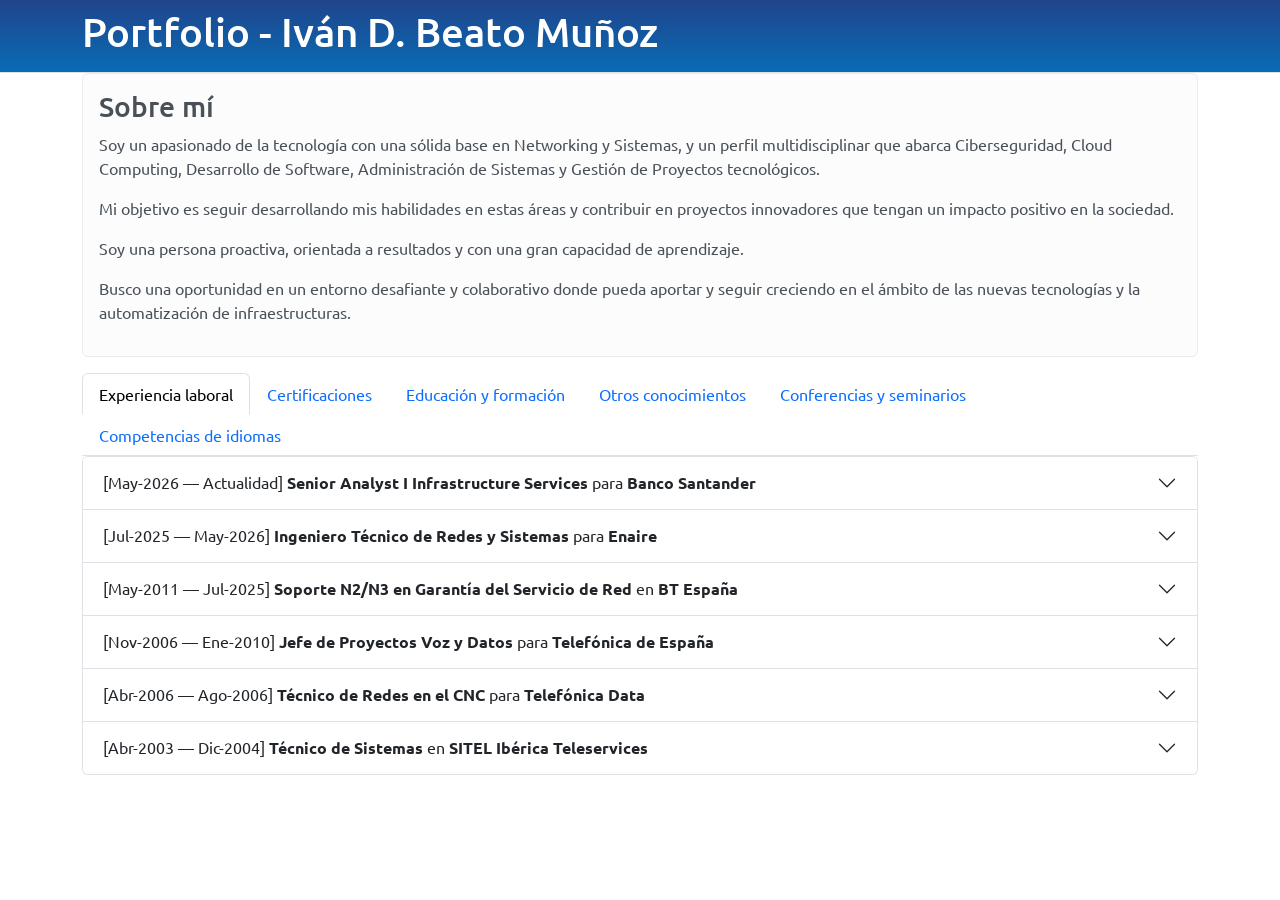
==== index.html @ 79ffbc7f "Add files via upload" ====
<!DOCTYPE html>
<html lang="es" data-bs-theme="light">
    <head>
        <meta charset="UTF-8">
        <meta name="viewport" content="width=device-width, initial-scale=1.0">
        <title>Portfolio - Iván D. Beato Muñoz</title>
        <link href="./css/bootstrap.min.css" rel="stylesheet" integrity="sha384-sRIl4kxILFvY47J16cr9ZwB07vP4J8+LH7qKQnuqkuIAvNWLzeN8tE5YBujZqJLB" crossorigin="anonymous">
        <link rel="preconnect" href="https://fonts.googleapis.com">
        <link rel="preconnect" href="https://fonts.gstatic.com" crossorigin>
        <link href="https://fonts.googleapis.com/css2?family=Ubuntu:ital,wght@0,300;0,400;0,500;0,700;1,300;1,400;1,500;1,700&display=swap" rel="stylesheet">
        <link rel="stylesheet" href="css/style.css" />
        <script>
            document.addEventListener('DOMContentLoaded', function () {
                const modal = document.getElementById('certModal');
                const img = document.getElementById('modalImage');

                modal.addEventListener('show.bs.modal', function (event) {
                    const button = event.relatedTarget;
                    const src = button.getAttribute('data-src');

                    img.src = src;
                });

                modal.addEventListener('hidden.bs.modal', function () {
                    img.src = "";
                });
            });
        </script>
    </head>
    <body>
        <header>
            <div class="px-3 py-2 text-bg-dark border-bottom">
                <div class="container">
                    <div class="d-flex flex-wrap align-items-center justify-content-center justify-content-lg-start">
                        <h1>Portfolio - Iván D. Beato Muñoz</h1>
                    </div>
                </div>
            </div>
        </header>
        <main>
            <section>
                <div class="container">
                    <div class="row justify-content-end">
                        <div class="col-12">
                            <div class="alert alert-light" role="alert">
                                <h3>Sobre mí</h3>
                                <p>Soy un apasionado de la tecnología con una sólida base en Networking y Sistemas, y un perfil multidisciplinar que abarca Ciberseguridad, Cloud Computing, Desarrollo de Software, Administración de Sistemas y Gestión de Proyectos tecnológicos.</p>
                                <p>Mi objetivo es seguir desarrollando mis habilidades en estas áreas y contribuir en proyectos innovadores que tengan un impacto positivo en la sociedad.</p>
                                <p>Soy una persona proactiva, orientada a resultados y con una gran capacidad de aprendizaje.</p>
                                <p>Busco una oportunidad en un entorno desafiante y colaborativo donde pueda aportar y seguir creciendo en el ámbito de las nuevas tecnologías y la automatización de infraestructuras.</p>
                            </div>
                        </div>
                    </div>
                </div>
            </section>
            <section>
                <div class="container">
                    <nav>
                        <div class="nav nav-tabs" id="nav-tab" role="tablist">
                            <button class="nav-link active" id="nav-experiencia-tab" data-bs-toggle="tab" data-bs-target="#nav-experiencia" type="button" role="tab" aria-controls="nav-experiencia" aria-selected="false">Experiencia laboral</button>
                            <button class="nav-link" id="nav-certificaciones-tab" data-bs-toggle="tab" data-bs-target="#nav-certificaciones" type="button" role="tab" aria-controls="nav-certificaciones" aria-selected="false">Certificaciones</button>
                            <button class="nav-link" id="nav-educacion-tab" data-bs-toggle="tab" data-bs-target="#nav-educacion" type="button" role="tab" aria-controls="nav-educacion" aria-selected="false">Educación y formación</button>
                            <button class="nav-link" id="nav-conocimientos-tab" data-bs-toggle="tab" data-bs-target="#nav-conocimientos" type="button" role="tab" aria-controls="nav-conocimientos" aria-selected="false">Otros conocimientos</button>
                            <button class="nav-link" id="nav-conferencias-tab" data-bs-toggle="tab" data-bs-target="#nav-conferencias" type="button" role="tab" aria-controls="nav-conferencias" aria-selected="false">Conferencias y seminarios</button>
                            <button class="nav-link" id="nav-idiomas-tab" data-bs-toggle="tab" data-bs-target="#nav-idiomas" type="button" role="tab" aria-controls="nav-idiomas" aria-selected="false">Competencias de idiomas</button>
                        </div>
                    </nav>
                    <div class="tab-content" id="nav-tabContent">
                        <div class="tab-pane fade show active" id="nav-experiencia" role="tabpanel" aria-labelledby="nav-experiencia-tab" tabindex="0">
                            <div class="accordion" id="accordionExperiencias">
                                <div class="accordion-item">
                                    <h2 class="accordion-header">
                                        <button class="accordion-button collapsed" type="button" data-bs-toggle="collapse" data-bs-target="#experiencia6" aria-expanded="false" aria-controls="#experiencia6">
                                            [May-2026 &mdash; Actualidad]&nbsp;<b>Senior Analyst I Infrastructure Services</b>&nbsp;para&nbsp;<b>Banco Santander</b>
                                        </button>
                                    </h2>
                                    <div id="experiencia6" class="accordion-collapse collapse" data-bs-parent="#accordionExperiencias">
                                        <div class="accordion-body">
                                            
                                        </div>
                                    </div>
                                </div>
                                <div class="accordion-item">
                                    <h2 class="accordion-header">
                                        <button class="accordion-button collapsed" type="button" data-bs-toggle="collapse" data-bs-target="#experiencia5" aria-expanded="false" aria-controls="#experiencia5">
                                            [Jul-2025 &mdash; May-2026]&nbsp;<b>Ingeniero Técnico de Redes y Sistemas</b>&nbsp;para&nbsp;<b>Enaire</b>
                                        </button>
                                    </h2>
                                    <div id="experiencia5" class="accordion-collapse collapse" data-bs-parent="#accordionExperiencias">
                                        <div class="accordion-body">
                                            <ul >
                                                <li>Administración de Sistemas de virtualización vSphere con VxRail corriendo en cluster de servidores Dell EMC con solución IDPA.</li>
                                                <li>Administración de herramientas de monitorización CA Spectrum para la monitorización de red y control aéreo en entornos RHEL, CentOS y Ubuntu Server.</li>
                                                <li>Administración del servicio de controladores de visualización Barco.</li>
                                            </ul>
                                        </div>
                                    </div>
                                </div>
                                <div class="accordion-item">
                                    <h2 class="accordion-header">
                                        <button class="accordion-button collapsed" type="button" data-bs-toggle="collapse" data-bs-target="#experiencia4" aria-expanded="false" aria-controls="#experiencia4">
                                            [May-2011 &mdash; Jul-2025]&nbsp;<b>Soporte N2/N3 en Garantía del Servicio de Red</b>&nbsp;en&nbsp;<b>BT España</b>
                                        </button>
                                    </h2>
                                    <div id="experiencia4" class="accordion-collapse collapse" data-bs-parent="#accordionExperiencias">
                                        <div class="accordion-body">
                                            <ul>
                                                <li>Gestión de incidencias de alta complejidad técnica de TX, Voz y Datos.</li>
                                                <li>Formación y soporte a grupos de niveles 1 y 2 a escala internacional.</li>
                                                <li>Generación de documentación técnica.</li>
                                                <li>Relación con clientes y fabricantes.</li>
                                                <li>Monitorización y mantenimiento de la red.</li>
                                                <li>Ejecución de trabajos programados fuera de h.</li>
                                                <li>Mantenimiento de certificados TLS en SBCs y Balanceadores F5 BigIP.</li>
                                                <li>Programación de scripts para la automatización de tareas de mantenimiento en lenguajes Bash Shell Script, Perl, Python y VBScript.</li>
                                                <li>Análisis de tráfico de red y bloqueo de intentos de acceso no autorizados en los SBCs.</li>
                                                <li>Estrecha colaboración en la transformación de la compañía de BT España a Evolutio.</li>
                                            </ul>
                                            <p><b>Equipos:</b> Cisco, Juniper, Nokia, Riverstone, Passport, Shasta, Teldat, Mikrotik, MetroNID, RAD, ONT, OLT, CheckPoint, FortiGate, Hatteras, SBC S3, F5 BigIP, CVX, DMS, CS2K, EMS G9, STP, USP, MSIS, terminales telefónicos LG, Yealink y Siemens, Servidores Radius, Web/Proxy en entornos Linux, Solaris y HPUX.</p>
                                        </div>
                                        </div>
                                    </div>
                                    <div class="accordion-item">
                                        <h2 class="accordion-header">
                                        <button class="accordion-button collapsed" type="button" data-bs-toggle="collapse" data-bs-target="#experiencia3" aria-expanded="false" aria-controls="#experiencia3">
                                            [Nov-2006 &mdash; Ene-2010]&nbsp;<b>Jefe de Proyectos Voz y Datos</b>&nbsp;para&nbsp;<b>Telefónica de España</b>
                                        </button>
                                        </h2>
                                        <div id="experiencia3" class="accordion-collapse collapse" data-bs-parent="#accordionExperiencias">
                                        <div class="accordion-body">
                                            <ul>
                                                <li>Responsable de la implantación de soluciones de red de Voz y Datos para grandes clientes de Telefónica.</li>
                                                <li>Planificación, dirección y control del proceso y calidad de los proyectos.</li>
                                                <li>Definición de procedimientos y protocolos.</li>
                                                <li>Gestión de los recursos internos y externos (proveedores).</li>
                                                <li>Principal punto de contacto con cliente estableciendo relaciones de confianza.</li>
                                                <li>Gestión de planificación, calidad, proveedores y relación con cliente.</li>
                                            </ul>
                                            <p><b>Servicios:</b> DWDM, MacroLAN, VPN IP, VSAT, Radiioenlace, Frame Relay, RDSI, Ibercom IP, Trunking IP,...</p>
                                            <p><b>Clientes:</b> Agencia Tributaria, Salvamento Marítimo, Ministerio de Asuntos Exteriores y Cooperación, Ministerio de Medio Ambiente, Hospitales de la Comunidad de Madrid, Informática y Comunicaciones de la Comunidad de Madrid, Instituto Español de Oceanografía, ATENTO, Securitas Direct, Caja de Ahorros de Murcia, Caja de Ahorros de Segovia, Caja Rural de Soria, Mediaproducción, Thyssenkrupp,...</p>
                                        </div>
                                        </div>
                                    </div>
                                    <div class="accordion-item">
                                        <h2 class="accordion-header">
                                        <button class="accordion-button collapsed" type="button" data-bs-toggle="collapse" data-bs-target="#experiencia2" aria-expanded="false" aria-controls="#experiencia2">
                                            [Abr-2006 &mdash; Ago-2006]&nbsp;<b>Técnico de Redes en el CNC</b>&nbsp;para&nbsp;<b>Telefónica Data</b>
                                        </button>
                                        </h2>
                                        <div id="experiencia2" class="accordion-collapse collapse" data-bs-parent="#accordionExperiencias">
                                        <div class="accordion-body">
                                            <ul>
                                                <li>Gestión de incidencias, altas y modificaciones de servicios de red.</li>
                                            </ul>
                                            <p><b>Servicios:</b> MacroLAN, Frame Relay, FR-ATM, VPN IP, ADSL y RDSI para grandes clientes de Telefónica.</p>
                                            <p><b>Equipos:</b> Cisco, Juniper, Teldat, Riverstone, Passport, Shasta.</p>
                                        </div>
                                    </div>
                                </div>
                                <div class="accordion-item">
                                    <h2 class="accordion-header">
                                        <button class="accordion-button collapsed" type="button" data-bs-toggle="collapse" data-bs-target="#experiencia1" aria-expanded="false" aria-controls="#experiencia1">
                                            [Abr-2003 &mdash; Dic-2004]&nbsp;<b>Técnico de Sistemas</b>&nbsp;en&nbsp;<b>SITEL Ibérica Teleservices</b>
                                        </button>
                                    </h2>
                                    <div id="experiencia1" class="accordion-collapse collapse" data-bs-parent="#accordionExperiencias">
                                        <div class="accordion-body">
                                            <ul>
                                                <li>Diagnóstico y resolución de incidencias de red y sistemas para las distintas campañas del Call Center de la compañía.</li>
                                                <li>Personalización de Escritorio Remoto Compartido en Windows 2000 Server.</li>
                                                <li>Programación de Logon Scripts en Kixtart y proceso por lotes de MSDOS para automatizar comprobaciones de Software y actualizaciones ed los equipos de los agentes.</li>
                                                <li>Tuneado de ACLs y registros de Windows para limitar el acceso de los usuarios en los equipos.</li>
                                                <li>Gestión de la reestructuración del cableado en planta y documentación de red y equipos.</li>
                                                <li>Diseño y planificación de procesos de automatización para la ampliación de la campaña de TPI Páginas Amarillas en Barcelona ahorrando tiempo y costes a la compañía.</li>
                                                <li>Mantenimiento del CPD, cableados de Voz y Datos, backups de Servidores en cintas y configuraciones de centralitas AVAYA y Ericsson.</li>
                                            </ul>
                                            <p><b>Campañas:</b> 11888 TPI Páginas Amarillas, Ya.com, Terra, Carrefour, Renault, Agencia Tributaria, AIG Alico, BSCH, 012 CAM,...</p>
                                            <p><b>Equipos:</b> Cisco, AVAYA, Ericsson.</p>
                                        </div>
                                    </div>
                                </div>
                            </div>
                        </div>
                        <div class="tab-pane fade" id="nav-certificaciones" role="tabpanel" aria-labelledby="nav-certificaciones-tab" tabindex="1">
                            <table class="table">
                                <thead class="table-primary">
                                    <tr>
                                        <td class="text-right"><b>#</b></td>
                                        <td><b>Certificación</b></td>
                                        <td><b>ID</b></td>
                                        <td class="text-center"><b>Fecha de adquisición</b></td>
                                        <td class="text-center"><b>Fecha de expiración</b></td>
                                        <td class="text-center"><b>Ver</b></td>
                                    </tr>
                                </thead>
                                <tbody>
                                    <tr>
                                        <td class="text-right">1</td>
                                        <td><b>Fortinet Certified Associate Cybersecurity</b></td>
                                        <td>1596208105IB</td>
                                        <td class="text-center">28-Sep-2024</td>
                                        <td class="text-center">8-Abr-2028</td>
                                        <td class="text-center">
                                            <button class="btn btn-link p-0 border-0 bg-transparent" data-bs-toggle="modal" data-bs-target="#certModal" data-src="img/fca.png">
                                                <svg xmlns="http://www.w3.org/2000/svg" width="16" height="16" fill="currentColor" class="bi bi-eye" viewBox="0 0 16 16">
                                                    <path d="M16 8s-3-5.5-8-5.5S0 8 0 8s3 5.5 8 5.5S16 8 16 8M1.173 8a13 13 0 0 1 1.66-2.043C4.12 4.668 5.88 3.5 8 3.5s3.879 1.168 5.168 2.457A13 13 0 0 1 14.828 8q-.086.13-.195.288c-.335.48-.83 1.12-1.465 1.755C11.879 11.332 10.119 12.5 8 12.5s-3.879-1.168-5.168-2.457A13 13 0 0 1 1.172 8z"/>
                                                    <path d="M8 5.5a2.5 2.5 0 1 0 0 5 2.5 2.5 0 0 0 0-5M4.5 8a3.5 3.5 0 1 1 7 0 3.5 3.5 0 0 1-7 0"/>
                                                </svg>
                                            </button>
                                        </td>
                                    </tr>
                                    <tr>
                                        <td class="text-right">2</td>
                                        <td><b>Certified Ethical Hacker</b></td>
                                        <td>ECC22741272305</td>
                                        <td class="text-center">8-Ene-2018</td>
                                        <td class="text-center">7-Ene-2021</td>
                                        <td class="text-center">
                                            <button class="btn btn-link p-0 border-0 bg-transparent" data-bs-toggle="modal" data-bs-target="#certModal" data-src="img/ceh.png">
                                                <svg xmlns="http://www.w3.org/2000/svg" width="16" height="16" fill="currentColor" class="bi bi-eye" viewBox="0 0 16 16">
                                                    <path d="M16 8s-3-5.5-8-5.5S0 8 0 8s3 5.5 8 5.5S16 8 16 8M1.173 8a13 13 0 0 1 1.66-2.043C4.12 4.668 5.88 3.5 8 3.5s3.879 1.168 5.168 2.457A13 13 0 0 1 14.828 8q-.086.13-.195.288c-.335.48-.83 1.12-1.465 1.755C11.879 11.332 10.119 12.5 8 12.5s-3.879-1.168-5.168-2.457A13 13 0 0 1 1.172 8z"/>
                                                    <path d="M8 5.5a2.5 2.5 0 1 0 0 5 2.5 2.5 0 0 0 0-5M4.5 8a3.5 3.5 0 1 1 7 0 3.5 3.5 0 0 1-7 0"/>
                                                </svg>
                                            </button>
                                        </td>
                                    </tr>
                                </tbody>
                            </table>
                        </div>
                        <div class="tab-pane fade" id="nav-educacion" role="tabpanel" aria-labelledby="nav-educacion-tab" tabindex="2">
                            <div class="accordion" id="accordionEducacion">
                                <div class="accordion-item">
                                    <h2 class="accordion-header">
                                        <button class="accordion-button collapsed" type="button" data-bs-toggle="collapse" data-bs-target="#educacion9" aria-expanded="false" aria-controls="#educacion9">
                                            <b>Inteligencia Artificial, Análisis de Datos y Big Data</b>&nbsp;(11 cursos &mdash; 301.5 horas)
                                        </button>
                                    </h2>
                                    <div id="educacion9" class="accordion-collapse collapse" data-bs-parent="#accordionEducacion">
                                        <div class="accordion-body">
                                            <table class="table">
                                                <thead class="table-primary">
                                                    <tr>
                                                        <td class="text-right"><b>#</b></td>
                                                        <td><b>Formación</b></td>
                                                        <td><b>Centro</b></td>
                                                        <td class="text-center"><b>Duración</b></td>
                                                        <td class="text-center"><b>Ver</b></td>
                                                    </tr>
                                                </thead>
                                                <tbody>
                                                    <tr>
                                                        <td class="text-right">1</td>
                                                        <td><b>Curso Power BI - Análisis de Datos y Business Intelligence</b></td>
                                                        <td>Udemy</td>
                                                        <td class="text-right">22 h</td>
                                                        <td class="text-center">
                                                            <button class="btn btn-link p-0 border-0 bg-transparent" data-bs-toggle="modal" data-bs-target="#certModal" data-src="img/cpbaddybi.png">
                                                                <svg xmlns="http://www.w3.org/2000/svg" width="16" height="16" fill="currentColor" class="bi bi-eye" viewBox="0 0 16 16">
                                                                    <path d="M16 8s-3-5.5-8-5.5S0 8 0 8s3 5.5 8 5.5S16 8 16 8M1.173 8a13 13 0 0 1 1.66-2.043C4.12 4.668 5.88 3.5 8 3.5s3.879 1.168 5.168 2.457A13 13 0 0 1 14.828 8q-.086.13-.195.288c-.335.48-.83 1.12-1.465 1.755C11.879 11.332 10.119 12.5 8 12.5s-3.879-1.168-5.168-2.457A13 13 0 0 1 1.172 8z"/>
                                                                    <path d="M8 5.5a2.5 2.5 0 1 0 0 5 2.5 2.5 0 0 0 0-5M4.5 8a3.5 3.5 0 1 1 7 0 3.5 3.5 0 0 1-7 0"/>
                                                                </svg>
                                                            </button>
                                                        </td>
                                                    </tr>
                                                    <tr>
                                                        <td class="text-right">2</td>
                                                        <td><b>Data Analysis with Python</b></td>
                                                        <td>IBM - Coursera</td>
                                                        <td class="text-right">15.5 h</td>
                                                        <td class="text-center">
                                                            <button class="btn btn-link p-0 border-0 bg-transparent" data-bs-toggle="modal" data-bs-target="#certModal" data-src="img/dawp.png">
                                                                <svg xmlns="http://www.w3.org/2000/svg" width="16" height="16" fill="currentColor" class="bi bi-eye" viewBox="0 0 16 16">
                                                                    <path d="M16 8s-3-5.5-8-5.5S0 8 0 8s3 5.5 8 5.5S16 8 16 8M1.173 8a13 13 0 0 1 1.66-2.043C4.12 4.668 5.88 3.5 8 3.5s3.879 1.168 5.168 2.457A13 13 0 0 1 14.828 8q-.086.13-.195.288c-.335.48-.83 1.12-1.465 1.755C11.879 11.332 10.119 12.5 8 12.5s-3.879-1.168-5.168-2.457A13 13 0 0 1 1.172 8z"/>
                                                                    <path d="M8 5.5a2.5 2.5 0 1 0 0 5 2.5 2.5 0 0 0 0-5M4.5 8a3.5 3.5 0 1 1 7 0 3.5 3.5 0 0 1-7 0"/>
                                                                </svg>
                                                            </button>
                                                        </td>
                                                    </tr>
                                                    <tr>
                                                        <td class="text-right">3</td>
                                                        <td><b>Databases and SQL for Data Science with Python</b></td>
                                                        <td>IBM - Coursera</td>
                                                        <td class="text-right">20.5 h</td>
                                                        <td class="text-center">
                                                            <button class="btn btn-link p-0 border-0 bg-transparent" data-bs-toggle="modal" data-bs-target="#certModal" data-src="img/dasfdswp.png">
                                                                <svg xmlns="http://www.w3.org/2000/svg" width="16" height="16" fill="currentColor" class="bi bi-eye" viewBox="0 0 16 16">
                                                                    <path d="M16 8s-3-5.5-8-5.5S0 8 0 8s3 5.5 8 5.5S16 8 16 8M1.173 8a13 13 0 0 1 1.66-2.043C4.12 4.668 5.88 3.5 8 3.5s3.879 1.168 5.168 2.457A13 13 0 0 1 14.828 8q-.086.13-.195.288c-.335.48-.83 1.12-1.465 1.755C11.879 11.332 10.119 12.5 8 12.5s-3.879-1.168-5.168-2.457A13 13 0 0 1 1.172 8z"/>
                                                                    <path d="M8 5.5a2.5 2.5 0 1 0 0 5 2.5 2.5 0 0 0 0-5M4.5 8a3.5 3.5 0 1 1 7 0 3.5 3.5 0 0 1-7 0"/>
                                                                </svg>
                                                            </button>
                                                        </td>
                                                    </tr>
                                                    <tr>
                                                        <td class="text-right">4</td>
                                                        <td><b>Python Project for Data Science</b></td>
                                                        <td>IBM - Coursera</td>
                                                        <td class="text-right">8.5 h</td>
                                                        <td class="text-center">
                                                            <button class="btn btn-link p-0 border-0 bg-transparent" data-bs-toggle="modal" data-bs-target="#certModal" data-src="img/ppfds.png">
                                                                <svg xmlns="http://www.w3.org/2000/svg" width="16" height="16" fill="currentColor" class="bi bi-eye" viewBox="0 0 16 16">
                                                                    <path d="M16 8s-3-5.5-8-5.5S0 8 0 8s3 5.5 8 5.5S16 8 16 8M1.173 8a13 13 0 0 1 1.66-2.043C4.12 4.668 5.88 3.5 8 3.5s3.879 1.168 5.168 2.457A13 13 0 0 1 14.828 8q-.086.13-.195.288c-.335.48-.83 1.12-1.465 1.755C11.879 11.332 10.119 12.5 8 12.5s-3.879-1.168-5.168-2.457A13 13 0 0 1 1.172 8z"/>
                                                                    <path d="M8 5.5a2.5 2.5 0 1 0 0 5 2.5 2.5 0 0 0 0-5M4.5 8a3.5 3.5 0 1 1 7 0 3.5 3.5 0 0 1-7 0"/>
                                                                </svg>
                                                            </button>
                                                        </td>
                                                    </tr>
                                                    <tr>
                                                        <td class="text-right">5</td>
                                                        <td><b>Python for Data Science, AI & Development</b></td>
                                                        <td>IBM - Coursera</td>
                                                        <td class="text-right">25 h</td>
                                                        <td class="text-center">
                                                            <button class="btn btn-link p-0 border-0 bg-transparent" data-bs-toggle="modal" data-bs-target="#certModal" data-src="img/pfdsad.png">
                                                                <svg xmlns="http://www.w3.org/2000/svg" width="16" height="16" fill="currentColor" class="bi bi-eye" viewBox="0 0 16 16">
                                                                    <path d="M16 8s-3-5.5-8-5.5S0 8 0 8s3 5.5 8 5.5S16 8 16 8M1.173 8a13 13 0 0 1 1.66-2.043C4.12 4.668 5.88 3.5 8 3.5s3.879 1.168 5.168 2.457A13 13 0 0 1 14.828 8q-.086.13-.195.288c-.335.48-.83 1.12-1.465 1.755C11.879 11.332 10.119 12.5 8 12.5s-3.879-1.168-5.168-2.457A13 13 0 0 1 1.172 8z"/>
                                                                    <path d="M8 5.5a2.5 2.5 0 1 0 0 5 2.5 2.5 0 0 0 0-5M4.5 8a3.5 3.5 0 1 1 7 0 3.5 3.5 0 0 1-7 0"/>
                                                                </svg>
                                                            </button>
                                                        </td>
                                                    </tr>
                                                    <tr>
                                                        <td class="text-right">6</td>
                                                        <td><b>Tools for Data Science</b></td>
                                                        <td>IBM - Coursera</td>
                                                        <td class="text-right">18.5 h</td>
                                                        <td class="text-center">
                                                            <button class="btn btn-link p-0 border-0 bg-transparent" data-bs-toggle="modal" data-bs-target="#certModal" data-src="img/tfds.png">
                                                                <svg xmlns="http://www.w3.org/2000/svg" width="16" height="16" fill="currentColor" class="bi bi-eye" viewBox="0 0 16 16">
                                                                    <path d="M16 8s-3-5.5-8-5.5S0 8 0 8s3 5.5 8 5.5S16 8 16 8M1.173 8a13 13 0 0 1 1.66-2.043C4.12 4.668 5.88 3.5 8 3.5s3.879 1.168 5.168 2.457A13 13 0 0 1 14.828 8q-.086.13-.195.288c-.335.48-.83 1.12-1.465 1.755C11.879 11.332 10.119 12.5 8 12.5s-3.879-1.168-5.168-2.457A13 13 0 0 1 1.172 8z"/>
                                                                    <path d="M8 5.5a2.5 2.5 0 1 0 0 5 2.5 2.5 0 0 0 0-5M4.5 8a3.5 3.5 0 1 1 7 0 3.5 3.5 0 0 1-7 0"/>
                                                                </svg>
                                                            </button>
                                                        </td>
                                                    </tr>
                                                    <tr>
                                                        <td class="text-right">7</td>
                                                        <td><b>Data Science Methodology</b></td>
                                                        <td>IBM - Coursera</td>
                                                        <td class="text-right">6.5 h</td>
                                                        <td class="text-center">
                                                            <button class="btn btn-link p-0 border-0 bg-transparent" data-bs-toggle="modal" data-bs-target="#certModal" data-src="img/dsm.png">
                                                                <svg xmlns="http://www.w3.org/2000/svg" width="16" height="16" fill="currentColor" class="bi bi-eye" viewBox="0 0 16 16">
                                                                    <path d="M16 8s-3-5.5-8-5.5S0 8 0 8s3 5.5 8 5.5S16 8 16 8M1.173 8a13 13 0 0 1 1.66-2.043C4.12 4.668 5.88 3.5 8 3.5s3.879 1.168 5.168 2.457A13 13 0 0 1 14.828 8q-.086.13-.195.288c-.335.48-.83 1.12-1.465 1.755C11.879 11.332 10.119 12.5 8 12.5s-3.879-1.168-5.168-2.457A13 13 0 0 1 1.172 8z"/>
                                                                    <path d="M8 5.5a2.5 2.5 0 1 0 0 5 2.5 2.5 0 0 0 0-5M4.5 8a3.5 3.5 0 1 1 7 0 3.5 3.5 0 0 1-7 0"/>
                                                                </svg>
                                                            </button>
                                                        </td>
                                                    </tr>
                                                    <tr>
                                                        <td class="text-right">8</td>
                                                        <td><b>What is Data Science?</b></td>
                                                        <td>IBM - Coursera</td>
                                                        <td class="text-right">11.5 h</td>
                                                        <td class="text-center">
                                                            <button class="btn btn-link p-0 border-0 bg-transparent" data-bs-toggle="modal" data-bs-target="#certModal" data-src="img/wids.png">
                                                                <svg xmlns="http://www.w3.org/2000/svg" width="16" height="16" fill="currentColor" class="bi bi-eye" viewBox="0 0 16 16">
                                                                    <path d="M16 8s-3-5.5-8-5.5S0 8 0 8s3 5.5 8 5.5S16 8 16 8M1.173 8a13 13 0 0 1 1.66-2.043C4.12 4.668 5.88 3.5 8 3.5s3.879 1.168 5.168 2.457A13 13 0 0 1 14.828 8q-.086.13-.195.288c-.335.48-.83 1.12-1.465 1.755C11.879 11.332 10.119 12.5 8 12.5s-3.879-1.168-5.168-2.457A13 13 0 0 1 1.172 8z"/>
                                                                    <path d="M8 5.5a2.5 2.5 0 1 0 0 5 2.5 2.5 0 0 0 0-5M4.5 8a3.5 3.5 0 1 1 7 0 3.5 3.5 0 0 1-7 0"/>
                                                                </svg>
                                                            </button>
                                                        </td>
                                                    </tr>
                                                    <tr>
                                                        <td class="text-right">9</td>
                                                        <td><b>IFCT127PO - Arquitectura Big Data</b></td>
                                                        <td>Fundación Confemetal</td>
                                                        <td class="text-right">165 h</td>
                                                        <td class="text-center">
                                                            <button class="btn btn-link p-0 border-0 bg-transparent" data-bs-toggle="modal" data-bs-target="#certModal" data-src="img/iabd.png">
                                                                <svg xmlns="http://www.w3.org/2000/svg" width="16" height="16" fill="currentColor" class="bi bi-eye" viewBox="0 0 16 16">
                                                                    <path d="M16 8s-3-5.5-8-5.5S0 8 0 8s3 5.5 8 5.5S16 8 16 8M1.173 8a13 13 0 0 1 1.66-2.043C4.12 4.668 5.88 3.5 8 3.5s3.879 1.168 5.168 2.457A13 13 0 0 1 14.828 8q-.086.13-.195.288c-.335.48-.83 1.12-1.465 1.755C11.879 11.332 10.119 12.5 8 12.5s-3.879-1.168-5.168-2.457A13 13 0 0 1 1.172 8z"/>
                                                                    <path d="M8 5.5a2.5 2.5 0 1 0 0 5 2.5 2.5 0 0 0 0-5M4.5 8a3.5 3.5 0 1 1 7 0 3.5 3.5 0 0 1-7 0"/>
                                                                </svg>
                                                            </button>
                                                        </td>
                                                    </tr>
                                                    <tr>
                                                        <td class="text-right">10</td>
                                                        <td><b>Introduction to Machine Learning</b></td>
                                                        <td>A Cloud Guru</td>
                                                        <td class="text-right">6.5 h</td>
                                                        <td class="text-center">
                                                            <button class="btn btn-link p-0 border-0 bg-transparent" data-bs-toggle="modal" data-bs-target="#certModal" data-src="img/itml.png">
                                                                <svg xmlns="http://www.w3.org/2000/svg" width="16" height="16" fill="currentColor" class="bi bi-eye" viewBox="0 0 16 16">
                                                                    <path d="M16 8s-3-5.5-8-5.5S0 8 0 8s3 5.5 8 5.5S16 8 16 8M1.173 8a13 13 0 0 1 1.66-2.043C4.12 4.668 5.88 3.5 8 3.5s3.879 1.168 5.168 2.457A13 13 0 0 1 14.828 8q-.086.13-.195.288c-.335.48-.83 1.12-1.465 1.755C11.879 11.332 10.119 12.5 8 12.5s-3.879-1.168-5.168-2.457A13 13 0 0 1 1.172 8z"/>
                                                                    <path d="M8 5.5a2.5 2.5 0 1 0 0 5 2.5 2.5 0 0 0 0-5M4.5 8a3.5 3.5 0 1 1 7 0 3.5 3.5 0 0 1-7 0"/>
                                                                </svg>
                                                            </button>
                                                        </td>
                                                    </tr>
                                                    <tr>
                                                        <td class="text-right">11</td>
                                                        <td><b>Machine Learning for Absolute Beginners</b></td>
                                                        <td>A Cloud Guru</td>
                                                        <td class="text-right">2 h</td>
                                                        <td class="text-center">
                                                            <button class="btn btn-link p-0 border-0 bg-transparent" data-bs-toggle="modal" data-bs-target="#certModal" data-src="img/mlfab.png">
                                                                <svg xmlns="http://www.w3.org/2000/svg" width="16" height="16" fill="currentColor" class="bi bi-eye" viewBox="0 0 16 16">
                                                                    <path d="M16 8s-3-5.5-8-5.5S0 8 0 8s3 5.5 8 5.5S16 8 16 8M1.173 8a13 13 0 0 1 1.66-2.043C4.12 4.668 5.88 3.5 8 3.5s3.879 1.168 5.168 2.457A13 13 0 0 1 14.828 8q-.086.13-.195.288c-.335.48-.83 1.12-1.465 1.755C11.879 11.332 10.119 12.5 8 12.5s-3.879-1.168-5.168-2.457A13 13 0 0 1 1.172 8z"/>
                                                                    <path d="M8 5.5a2.5 2.5 0 1 0 0 5 2.5 2.5 0 0 0 0-5M4.5 8a3.5 3.5 0 1 1 7 0 3.5 3.5 0 0 1-7 0"/>
                                                                </svg>
                                                            </button>
                                                        </td>
                                                    </tr>
                                                </tbody>
                                            </table>
                                        </div>
                                    </div>
                                </div>
                                <div class="accordion-item">
                                    <h2 class="accordion-header">
                                        <button class="accordion-button collapsed" type="button" data-bs-toggle="collapse" data-bs-target="#educacion8" aria-expanded="false" aria-controls="#educacion8">
                                            <b>Cloud Computing</b>&nbsp;(63 cursos &mdash; 902 horas)
                                        </button>
                                    </h2>
                                    <div id="educacion8" class="accordion-collapse collapse" data-bs-parent="#accordionEducacion">
                                        <div class="accordion-body">
                                            <table class="table">
                                                <thead class="table-primary">
                                                    <tr>
                                                        <td class="text-right"><b>#</b></td>
                                                        <td><b>Formación</b></td>
                                                        <td><b>Centro</b></td>
                                                        <td class="text-center"><b>Duración</b></td>
                                                        <td class="text-center"><b>Ver</b></td>
                                                    </tr>
                                                </thead>
                                                <tbody>
                                                    <tr>
                                                        <td class="text-right">1</td>
                                                        <td>
                                                            <b>
                                                                Itinerario: Sistemas Cloud
                                                            </b>
                                                            <ul>
                                                                <li>Nivel 6: Sistemas Cloud</li>
                                                                <li>Nivel 5: Sistemas Cloud</li>
                                                                <li>Nivel 4: Sistemas Cloud</li>
                                                                <li>Nivel 3: Sistemas Cloud</li>
                                                            </ul>
                                                        </td>
                                                        <td>Plataforma eFundae</td>
                                                        <td class="text-right">
                                                            150 h
                                                            <br />
                                                            42 h
                                                            <br />
                                                            33 h
                                                            <br />
                                                            42 h
                                                            <br />
                                                            33 h
                                                        </td>
                                                        <td class="text-center">
                                                            <button class="btn btn-link p-0 border-0 bg-transparent" data-bs-toggle="modal" data-bs-target="#certModal" data-src="img/isc.png">
                                                                <svg xmlns="http://www.w3.org/2000/svg" width="16" height="16" fill="currentColor" class="bi bi-eye" viewBox="0 0 16 16">
                                                                    <path d="M16 8s-3-5.5-8-5.5S0 8 0 8s3 5.5 8 5.5S16 8 16 8M1.173 8a13 13 0 0 1 1.66-2.043C4.12 4.668 5.88 3.5 8 3.5s3.879 1.168 5.168 2.457A13 13 0 0 1 14.828 8q-.086.13-.195.288c-.335.48-.83 1.12-1.465 1.755C11.879 11.332 10.119 12.5 8 12.5s-3.879-1.168-5.168-2.457A13 13 0 0 1 1.172 8z"/>
                                                                    <path d="M8 5.5a2.5 2.5 0 1 0 0 5 2.5 2.5 0 0 0 0-5M4.5 8a3.5 3.5 0 1 1 7 0 3.5 3.5 0 0 1-7 0"/>
                                                                </svg>
                                                            </button>
                                                            <br />
                                                            <button class="btn btn-link p-0 border-0 bg-transparent" data-bs-toggle="modal" data-bs-target="#certModal" data-src="#" disabled>
                                                                <svg xmlns="http://www.w3.org/2000/svg" width="16" height="16" fill="currentColor" class="bi bi-eye-slash" viewBox="0 0 16 16">
                                                                    <path d="M13.359 11.238C15.06 9.72 16 8 16 8s-3-5.5-8-5.5a7 7 0 0 0-2.79.588l.77.771A6 6 0 0 1 8 3.5c2.12 0 3.879 1.168 5.168 2.457A13 13 0 0 1 14.828 8q-.086.13-.195.288c-.335.48-.83 1.12-1.465 1.755q-.247.248-.517.486z"/>
                                                                    <path d="M11.297 9.176a3.5 3.5 0 0 0-4.474-4.474l.823.823a2.5 2.5 0 0 1 2.829 2.829zm-2.943 1.299.822.822a3.5 3.5 0 0 1-4.474-4.474l.823.823a2.5 2.5 0 0 0 2.829 2.829"/>
                                                                    <path d="M3.35 5.47q-.27.24-.518.487A13 13 0 0 0 1.172 8l.195.288c.335.48.83 1.12 1.465 1.755C4.121 11.332 5.881 12.5 8 12.5c.716 0 1.39-.133 2.02-.36l.77.772A7 7 0 0 1 8 13.5C3 13.5 0 8 0 8s.939-1.721 2.641-3.238l.708.709zm10.296 8.884-12-12 .708-.708 12 12z"/>
                                                                </svg>
                                                            </button>
                                                            <br />
                                                            <button class="btn btn-link p-0 border-0 bg-transparent" data-bs-toggle="modal" data-bs-target="#certModal" data-src="#" disabled>
                                                                <svg xmlns="http://www.w3.org/2000/svg" width="16" height="16" fill="currentColor" class="bi bi-eye-slash" viewBox="0 0 16 16">
                                                                    <path d="M13.359 11.238C15.06 9.72 16 8 16 8s-3-5.5-8-5.5a7 7 0 0 0-2.79.588l.77.771A6 6 0 0 1 8 3.5c2.12 0 3.879 1.168 5.168 2.457A13 13 0 0 1 14.828 8q-.086.13-.195.288c-.335.48-.83 1.12-1.465 1.755q-.247.248-.517.486z"/>
                                                                    <path d="M11.297 9.176a3.5 3.5 0 0 0-4.474-4.474l.823.823a2.5 2.5 0 0 1 2.829 2.829zm-2.943 1.299.822.822a3.5 3.5 0 0 1-4.474-4.474l.823.823a2.5 2.5 0 0 0 2.829 2.829"/>
                                                                    <path d="M3.35 5.47q-.27.24-.518.487A13 13 0 0 0 1.172 8l.195.288c.335.48.83 1.12 1.465 1.755C4.121 11.332 5.881 12.5 8 12.5c.716 0 1.39-.133 2.02-.36l.77.772A7 7 0 0 1 8 13.5C3 13.5 0 8 0 8s.939-1.721 2.641-3.238l.708.709zm10.296 8.884-12-12 .708-.708 12 12z"/>
                                                                </svg>
                                                            </button>
                                                            <br />
                                                            <button class="btn btn-link p-0 border-0 bg-transparent" data-bs-toggle="modal" data-bs-target="#certModal" data-src="#" disabled>
                                                                <svg xmlns="http://www.w3.org/2000/svg" width="16" height="16" fill="currentColor" class="bi bi-eye-slash" viewBox="0 0 16 16">
                                                                    <path d="M13.359 11.238C15.06 9.72 16 8 16 8s-3-5.5-8-5.5a7 7 0 0 0-2.79.588l.77.771A6 6 0 0 1 8 3.5c2.12 0 3.879 1.168 5.168 2.457A13 13 0 0 1 14.828 8q-.086.13-.195.288c-.335.48-.83 1.12-1.465 1.755q-.247.248-.517.486z"/>
                                                                    <path d="M11.297 9.176a3.5 3.5 0 0 0-4.474-4.474l.823.823a2.5 2.5 0 0 1 2.829 2.829zm-2.943 1.299.822.822a3.5 3.5 0 0 1-4.474-4.474l.823.823a2.5 2.5 0 0 0 2.829 2.829"/>
                                                                    <path d="M3.35 5.47q-.27.24-.518.487A13 13 0 0 0 1.172 8l.195.288c.335.48.83 1.12 1.465 1.755C4.121 11.332 5.881 12.5 8 12.5c.716 0 1.39-.133 2.02-.36l.77.772A7 7 0 0 1 8 13.5C3 13.5 0 8 0 8s.939-1.721 2.641-3.238l.708.709zm10.296 8.884-12-12 .708-.708 12 12z"/>
                                                                </svg>
                                                            </button>
                                                            <br />
                                                            <button class="btn btn-link p-0 border-0 bg-transparent" data-bs-toggle="modal" data-bs-target="#certModal" data-src="#" disabled>
                                                                <svg xmlns="http://www.w3.org/2000/svg" width="16" height="16" fill="currentColor" class="bi bi-eye-slash" viewBox="0 0 16 16">
                                                                    <path d="M13.359 11.238C15.06 9.72 16 8 16 8s-3-5.5-8-5.5a7 7 0 0 0-2.79.588l.77.771A6 6 0 0 1 8 3.5c2.12 0 3.879 1.168 5.168 2.457A13 13 0 0 1 14.828 8q-.086.13-.195.288c-.335.48-.83 1.12-1.465 1.755q-.247.248-.517.486z"/>
                                                                    <path d="M11.297 9.176a3.5 3.5 0 0 0-4.474-4.474l.823.823a2.5 2.5 0 0 1 2.829 2.829zm-2.943 1.299.822.822a3.5 3.5 0 0 1-4.474-4.474l.823.823a2.5 2.5 0 0 0 2.829 2.829"/>
                                                                    <path d="M3.35 5.47q-.27.24-.518.487A13 13 0 0 0 1.172 8l.195.288c.335.48.83 1.12 1.465 1.755C4.121 11.332 5.881 12.5 8 12.5c.716 0 1.39-.133 2.02-.36l.77.772A7 7 0 0 1 8 13.5C3 13.5 0 8 0 8s.939-1.721 2.641-3.238l.708.709zm10.296 8.884-12-12 .708-.708 12 12z"/>
                                                                </svg>
                                                            </button>
                                                        </td>
                                                    </tr>
                                                    <tr>
                                                        <td class="text-right">2</td>
                                                        <td><b>Google Cloud Certified Professional Cloud Architect</b></td>
                                                        <td>A Cloud Guru</td>
                                                        <td class="text-right">30.5 h</td>
                                                        <td class="text-center">
                                                            <button class="btn btn-link p-0 border-0 bg-transparent" data-bs-toggle="modal" data-bs-target="#certModal" data-src="img/gccpca.png">
                                                                <svg xmlns="http://www.w3.org/2000/svg" width="16" height="16" fill="currentColor" class="bi bi-eye" viewBox="0 0 16 16">
                                                                    <path d="M16 8s-3-5.5-8-5.5S0 8 0 8s3 5.5 8 5.5S16 8 16 8M1.173 8a13 13 0 0 1 1.66-2.043C4.12 4.668 5.88 3.5 8 3.5s3.879 1.168 5.168 2.457A13 13 0 0 1 14.828 8q-.086.13-.195.288c-.335.48-.83 1.12-1.465 1.755C11.879 11.332 10.119 12.5 8 12.5s-3.879-1.168-5.168-2.457A13 13 0 0 1 1.172 8z"/>
                                                                    <path d="M8 5.5a2.5 2.5 0 1 0 0 5 2.5 2.5 0 0 0 0-5M4.5 8a3.5 3.5 0 1 1 7 0 3.5 3.5 0 0 1-7 0"/>
                                                                </svg>
                                                            </button>
                                                        </td>
                                                    </tr>
                                                    <tr>
                                                        <td class="text-right">3</td>
                                                        <td><b>Monitoring, Managing and Maximizing Google Cloud Operations</b></td>
                                                        <td>A Cloud Guru</td>
                                                        <td class="text-right">12.5 h</td>
                                                        <td class="text-center">
                                                            <button class="btn btn-link p-0 border-0 bg-transparent" data-bs-toggle="modal" data-bs-target="#certModal" data-src="img/mmmgco.png">
                                                                <svg xmlns="http://www.w3.org/2000/svg" width="16" height="16" fill="currentColor" class="bi bi-eye" viewBox="0 0 16 16">
                                                                    <path d="M16 8s-3-5.5-8-5.5S0 8 0 8s3 5.5 8 5.5S16 8 16 8M1.173 8a13 13 0 0 1 1.66-2.043C4.12 4.668 5.88 3.5 8 3.5s3.879 1.168 5.168 2.457A13 13 0 0 1 14.828 8q-.086.13-.195.288c-.335.48-.83 1.12-1.465 1.755C11.879 11.332 10.119 12.5 8 12.5s-3.879-1.168-5.168-2.457A13 13 0 0 1 1.172 8z"/>
                                                                    <path d="M8 5.5a2.5 2.5 0 1 0 0 5 2.5 2.5 0 0 0 0-5M4.5 8a3.5 3.5 0 1 1 7 0 3.5 3.5 0 0 1-7 0"/>
                                                                </svg>
                                                            </button>
                                                        </td>
                                                    </tr>
                                                    <tr>
                                                        <td class="text-right">4</td>
                                                        <td><b>Google Cloud Apigee Certified API Engineer</b></td>
                                                        <td>A Cloud Guru</td>
                                                        <td class="text-right">5.5 h</td>
                                                        <td class="text-center">
                                                            <button class="btn btn-link p-0 border-0 bg-transparent" data-bs-toggle="modal" data-bs-target="#certModal" data-src="img/gcacapi.png">
                                                                <svg xmlns="http://www.w3.org/2000/svg" width="16" height="16" fill="currentColor" class="bi bi-eye" viewBox="0 0 16 16">
                                                                    <path d="M16 8s-3-5.5-8-5.5S0 8 0 8s3 5.5 8 5.5S16 8 16 8M1.173 8a13 13 0 0 1 1.66-2.043C4.12 4.668 5.88 3.5 8 3.5s3.879 1.168 5.168 2.457A13 13 0 0 1 14.828 8q-.086.13-.195.288c-.335.48-.83 1.12-1.465 1.755C11.879 11.332 10.119 12.5 8 12.5s-3.879-1.168-5.168-2.457A13 13 0 0 1 1.172 8z"/>
                                                                    <path d="M8 5.5a2.5 2.5 0 1 0 0 5 2.5 2.5 0 0 0 0-5M4.5 8a3.5 3.5 0 1 1 7 0 3.5 3.5 0 0 1-7 0"/>
                                                                </svg>
                                                            </button>
                                                        </td>
                                                    </tr>
                                                    <tr>
                                                        <td class="text-right">5</td>
                                                        <td><b>Google Cloud DevOps and SREs</b></td>
                                                        <td>A Cloud Guru</td>
                                                        <td class="text-right">2.5 h</td>
                                                        <td class="text-center">
                                                            <button class="btn btn-link p-0 border-0 bg-transparent" data-bs-toggle="modal" data-bs-target="#certModal" data-src="img/gcdo.png">
                                                                <svg xmlns="http://www.w3.org/2000/svg" width="16" height="16" fill="currentColor" class="bi bi-eye" viewBox="0 0 16 16">
                                                                    <path d="M16 8s-3-5.5-8-5.5S0 8 0 8s3 5.5 8 5.5S16 8 16 8M1.173 8a13 13 0 0 1 1.66-2.043C4.12 4.668 5.88 3.5 8 3.5s3.879 1.168 5.168 2.457A13 13 0 0 1 14.828 8q-.086.13-.195.288c-.335.48-.83 1.12-1.465 1.755C11.879 11.332 10.119 12.5 8 12.5s-3.879-1.168-5.168-2.457A13 13 0 0 1 1.172 8z"/>
                                                                    <path d="M8 5.5a2.5 2.5 0 1 0 0 5 2.5 2.5 0 0 0 0-5M4.5 8a3.5 3.5 0 1 1 7 0 3.5 3.5 0 0 1-7 0"/>
                                                                </svg>
                                                            </button>
                                                        </td>
                                                    </tr>
                                                    <tr>
                                                        <td class="text-right">6</td>
                                                        <td><b>Google Cloud Run Deep Dive</b></td>
                                                        <td>A Cloud Guru</td>
                                                        <td class="text-right">6 h</td>
                                                        <td class="text-center">
                                                            <button class="btn btn-link p-0 border-0 bg-transparent" data-bs-toggle="modal" data-bs-target="#certModal" data-src="img/gcr.png">
                                                                <svg xmlns="http://www.w3.org/2000/svg" width="16" height="16" fill="currentColor" class="bi bi-eye" viewBox="0 0 16 16">
                                                                    <path d="M16 8s-3-5.5-8-5.5S0 8 0 8s3 5.5 8 5.5S16 8 16 8M1.173 8a13 13 0 0 1 1.66-2.043C4.12 4.668 5.88 3.5 8 3.5s3.879 1.168 5.168 2.457A13 13 0 0 1 14.828 8q-.086.13-.195.288c-.335.48-.83 1.12-1.465 1.755C11.879 11.332 10.119 12.5 8 12.5s-3.879-1.168-5.168-2.457A13 13 0 0 1 1.172 8z"/>
                                                                    <path d="M8 5.5a2.5 2.5 0 1 0 0 5 2.5 2.5 0 0 0 0-5M4.5 8a3.5 3.5 0 1 1 7 0 3.5 3.5 0 0 1-7 0"/>
                                                                </svg>
                                                            </button>
                                                        </td>
                                                    </tr>
                                                    <tr>
                                                        <td class="text-right">7</td>
                                                        <td><b>Google Professional Cloud DevOps Engineer Certificacion Path Introduction</b></td>
                                                        <td>A Cloud Guru</td>
                                                        <td class="text-right">2 h</td>
                                                        <td class="text-center">
                                                            <button class="btn btn-link p-0 border-0 bg-transparent" data-bs-toggle="modal" data-bs-target="#certModal" data-src="img/gpcdoec.png">
                                                                <svg xmlns="http://www.w3.org/2000/svg" width="16" height="16" fill="currentColor" class="bi bi-eye" viewBox="0 0 16 16">
                                                                    <path d="M16 8s-3-5.5-8-5.5S0 8 0 8s3 5.5 8 5.5S16 8 16 8M1.173 8a13 13 0 0 1 1.66-2.043C4.12 4.668 5.88 3.5 8 3.5s3.879 1.168 5.168 2.457A13 13 0 0 1 14.828 8q-.086.13-.195.288c-.335.48-.83 1.12-1.465 1.755C11.879 11.332 10.119 12.5 8 12.5s-3.879-1.168-5.168-2.457A13 13 0 0 1 1.172 8z"/>
                                                                    <path d="M8 5.5a2.5 2.5 0 1 0 0 5 2.5 2.5 0 0 0 0-5M4.5 8a3.5 3.5 0 1 1 7 0 3.5 3.5 0 0 1-7 0"/>
                                                                </svg>
                                                            </button>
                                                        </td>
                                                    </tr>
                                                    <tr>
                                                        <td class="text-right">8</td>
                                                        <td><b>Deploying Resources to GCP with Terraform</b></td>
                                                        <td>A Cloud Guru</td>
                                                        <td class="text-right">6.5 h</td>
                                                        <td class="text-center">
                                                            <button class="btn btn-link p-0 border-0 bg-transparent" data-bs-toggle="modal" data-bs-target="#certModal" data-src="img/drgcp.png">
                                                                <svg xmlns="http://www.w3.org/2000/svg" width="16" height="16" fill="currentColor" class="bi bi-eye" viewBox="0 0 16 16">
                                                                    <path d="M16 8s-3-5.5-8-5.5S0 8 0 8s3 5.5 8 5.5S16 8 16 8M1.173 8a13 13 0 0 1 1.66-2.043C4.12 4.668 5.88 3.5 8 3.5s3.879 1.168 5.168 2.457A13 13 0 0 1 14.828 8q-.086.13-.195.288c-.335.48-.83 1.12-1.465 1.755C11.879 11.332 10.119 12.5 8 12.5s-3.879-1.168-5.168-2.457A13 13 0 0 1 1.172 8z"/>
                                                                    <path d="M8 5.5a2.5 2.5 0 1 0 0 5 2.5 2.5 0 0 0 0-5M4.5 8a3.5 3.5 0 1 1 7 0 3.5 3.5 0 0 1-7 0"/>
                                                                </svg>
                                                            </button>
                                                        </td>
                                                    </tr>
                                                    <tr>
                                                        <td class="text-right">9</td>
                                                        <td><b>Google Certified Professional Cloud Developer</b></td>
                                                        <td>A Cloud Guru</td>
                                                        <td class="text-right">19.5 h</td>
                                                        <td class="text-center">
                                                            <button class="btn btn-link p-0 border-0 bg-transparent" data-bs-toggle="modal" data-bs-target="#certModal" data-src="img/gcpcd.png">
                                                                <svg xmlns="http://www.w3.org/2000/svg" width="16" height="16" fill="currentColor" class="bi bi-eye" viewBox="0 0 16 16">
                                                                    <path d="M16 8s-3-5.5-8-5.5S0 8 0 8s3 5.5 8 5.5S16 8 16 8M1.173 8a13 13 0 0 1 1.66-2.043C4.12 4.668 5.88 3.5 8 3.5s3.879 1.168 5.168 2.457A13 13 0 0 1 14.828 8q-.086.13-.195.288c-.335.48-.83 1.12-1.465 1.755C11.879 11.332 10.119 12.5 8 12.5s-3.879-1.168-5.168-2.457A13 13 0 0 1 1.172 8z"/>
                                                                    <path d="M8 5.5a2.5 2.5 0 1 0 0 5 2.5 2.5 0 0 0 0-5M4.5 8a3.5 3.5 0 1 1 7 0 3.5 3.5 0 0 1-7 0"/>
                                                                </svg>
                                                            </button>
                                                        </td>
                                                    </tr>
                                                    <tr>
                                                        <td class="text-right">10</td>
                                                        <td><b>Introduction to Serverless on Google Cloud</b></td>
                                                        <td>A Cloud Guru</td>
                                                        <td class="text-right">1.5 h</td>
                                                        <td class="text-center">
                                                            <button class="btn btn-link p-0 border-0 bg-transparent" data-bs-toggle="modal" data-bs-target="#certModal" data-src="img/isgc.png">
                                                                <svg xmlns="http://www.w3.org/2000/svg" width="16" height="16" fill="currentColor" class="bi bi-eye" viewBox="0 0 16 16">
                                                                    <path d="M16 8s-3-5.5-8-5.5S0 8 0 8s3 5.5 8 5.5S16 8 16 8M1.173 8a13 13 0 0 1 1.66-2.043C4.12 4.668 5.88 3.5 8 3.5s3.879 1.168 5.168 2.457A13 13 0 0 1 14.828 8q-.086.13-.195.288c-.335.48-.83 1.12-1.465 1.755C11.879 11.332 10.119 12.5 8 12.5s-3.879-1.168-5.168-2.457A13 13 0 0 1 1.172 8z"/>
                                                                    <path d="M8 5.5a2.5 2.5 0 1 0 0 5 2.5 2.5 0 0 0 0-5M4.5 8a3.5 3.5 0 1 1 7 0 3.5 3.5 0 0 1-7 0"/>
                                                                </svg>
                                                            </button>
                                                        </td>
                                                    </tr>
                                                    <tr>
                                                        <td class="text-right">11</td>
                                                        <td><b>CompTIA Cloud+ Certification (CV0-002)</b></td>
                                                        <td>A Cloud Guru</td>
                                                        <td class="text-right">7.5 h</td>
                                                        <td class="text-center">
                                                            <button class="btn btn-link p-0 border-0 bg-transparent" data-bs-toggle="modal" data-bs-target="#certModal" data-src="img/cv0-002.png">
                                                                <svg xmlns="http://www.w3.org/2000/svg" width="16" height="16" fill="currentColor" class="bi bi-eye" viewBox="0 0 16 16">
                                                                    <path d="M16 8s-3-5.5-8-5.5S0 8 0 8s3 5.5 8 5.5S16 8 16 8M1.173 8a13 13 0 0 1 1.66-2.043C4.12 4.668 5.88 3.5 8 3.5s3.879 1.168 5.168 2.457A13 13 0 0 1 14.828 8q-.086.13-.195.288c-.335.48-.83 1.12-1.465 1.755C11.879 11.332 10.119 12.5 8 12.5s-3.879-1.168-5.168-2.457A13 13 0 0 1 1.172 8z"/>
                                                                    <path d="M8 5.5a2.5 2.5 0 1 0 0 5 2.5 2.5 0 0 0 0-5M4.5 8a3.5 3.5 0 1 1 7 0 3.5 3.5 0 0 1-7 0"/>
                                                                </svg>
                                                            </button>
                                                        </td>
                                                    </tr>
                                                    <tr>
                                                        <td class="text-right">12</td>
                                                        <td><b>Google Certified Professional Cloud Network Engineer</b></td>
                                                        <td>A Cloud Guru</td>
                                                        <td class="text-right">16 h</td>
                                                        <td class="text-center">
                                                            <button class="btn btn-link p-0 border-0 bg-transparent" data-bs-toggle="modal" data-bs-target="#certModal" data-src="img/gcpcne.png">
                                                                <svg xmlns="http://www.w3.org/2000/svg" width="16" height="16" fill="currentColor" class="bi bi-eye" viewBox="0 0 16 16">
                                                                    <path d="M16 8s-3-5.5-8-5.5S0 8 0 8s3 5.5 8 5.5S16 8 16 8M1.173 8a13 13 0 0 1 1.66-2.043C4.12 4.668 5.88 3.5 8 3.5s3.879 1.168 5.168 2.457A13 13 0 0 1 14.828 8q-.086.13-.195.288c-.335.48-.83 1.12-1.465 1.755C11.879 11.332 10.119 12.5 8 12.5s-3.879-1.168-5.168-2.457A13 13 0 0 1 1.172 8z"/>
                                                                    <path d="M8 5.5a2.5 2.5 0 1 0 0 5 2.5 2.5 0 0 0 0-5M4.5 8a3.5 3.5 0 1 1 7 0 3.5 3.5 0 0 1-7 0"/>
                                                                </svg>
                                                            </button>
                                                        </td>
                                                    </tr>
                                                    <tr>
                                                        <td class="text-right">13</td>
                                                        <td><b>Google Certified Professional Data Engineer</b></td>
                                                        <td>A Cloud Guru</td>
                                                        <td class="text-right">21.5 h</td>
                                                        <td class="text-center">
                                                            <button class="btn btn-link p-0 border-0 bg-transparent" data-bs-toggle="modal" data-bs-target="#certModal" data-src="img/gcpde.png">
                                                                <svg xmlns="http://www.w3.org/2000/svg" width="16" height="16" fill="currentColor" class="bi bi-eye" viewBox="0 0 16 16">
                                                                    <path d="M16 8s-3-5.5-8-5.5S0 8 0 8s3 5.5 8 5.5S16 8 16 8M1.173 8a13 13 0 0 1 1.66-2.043C4.12 4.668 5.88 3.5 8 3.5s3.879 1.168 5.168 2.457A13 13 0 0 1 14.828 8q-.086.13-.195.288c-.335.48-.83 1.12-1.465 1.755C11.879 11.332 10.119 12.5 8 12.5s-3.879-1.168-5.168-2.457A13 13 0 0 1 1.172 8z"/>
                                                                    <path d="M8 5.5a2.5 2.5 0 1 0 0 5 2.5 2.5 0 0 0 0-5M4.5 8a3.5 3.5 0 1 1 7 0 3.5 3.5 0 0 1-7 0"/>
                                                                </svg>
                                                            </button>
                                                        </td>
                                                    </tr>
                                                    <tr>
                                                        <td class="text-right">14</td>
                                                        <td><b>Google Cloud Certified Professional Cloud Developer</b></td>
                                                        <td>A Cloud Guru</td>
                                                        <td class="text-right">9.5 h</td>
                                                        <td class="text-center">
                                                            <button class="btn btn-link p-0 border-0 bg-transparent" data-bs-toggle="modal" data-bs-target="#certModal" data-src="img/gccpcd.png">
                                                                <svg xmlns="http://www.w3.org/2000/svg" width="16" height="16" fill="currentColor" class="bi bi-eye" viewBox="0 0 16 16">
                                                                    <path d="M16 8s-3-5.5-8-5.5S0 8 0 8s3 5.5 8 5.5S16 8 16 8M1.173 8a13 13 0 0 1 1.66-2.043C4.12 4.668 5.88 3.5 8 3.5s3.879 1.168 5.168 2.457A13 13 0 0 1 14.828 8q-.086.13-.195.288c-.335.48-.83 1.12-1.465 1.755C11.879 11.332 10.119 12.5 8 12.5s-3.879-1.168-5.168-2.457A13 13 0 0 1 1.172 8z"/>
                                                                    <path d="M8 5.5a2.5 2.5 0 1 0 0 5 2.5 2.5 0 0 0 0-5M4.5 8a3.5 3.5 0 1 1 7 0 3.5 3.5 0 0 1-7 0"/>
                                                                </svg>
                                                            </button>
                                                        </td>
                                                    </tr>
                                                    <tr>
                                                        <td class="text-right">15</td>
                                                        <td><b>Google Cloud SQL Deep Dive</b></td>
                                                        <td>A Cloud Guru</td>
                                                        <td class="text-right">7.5 h</td>
                                                        <td class="text-center">
                                                            <button class="btn btn-link p-0 border-0 bg-transparent" data-bs-toggle="modal" data-bs-target="#certModal" data-src="img/gcsql.png">
                                                                <svg xmlns="http://www.w3.org/2000/svg" width="16" height="16" fill="currentColor" class="bi bi-eye" viewBox="0 0 16 16">
                                                                    <path d="M16 8s-3-5.5-8-5.5S0 8 0 8s3 5.5 8 5.5S16 8 16 8M1.173 8a13 13 0 0 1 1.66-2.043C4.12 4.668 5.88 3.5 8 3.5s3.879 1.168 5.168 2.457A13 13 0 0 1 14.828 8q-.086.13-.195.288c-.335.48-.83 1.12-1.465 1.755C11.879 11.332 10.119 12.5 8 12.5s-3.879-1.168-5.168-2.457A13 13 0 0 1 1.172 8z"/>
                                                                    <path d="M8 5.5a2.5 2.5 0 1 0 0 5 2.5 2.5 0 0 0 0-5M4.5 8a3.5 3.5 0 1 1 7 0 3.5 3.5 0 0 1-7 0"/>
                                                                </svg>
                                                            </button>
                                                        </td>
                                                    </tr>
                                                    <tr>
                                                        <td class="text-right">16</td>
                                                        <td><b>Network Routing Fundamentals</b></td>
                                                        <td>A Cloud Guru</td>
                                                        <td class="text-right">3 h</td>
                                                        <td class="text-center">
                                                            <button class="btn btn-link p-0 border-0 bg-transparent" data-bs-toggle="modal" data-bs-target="#certModal" data-src="img/nrf.png">
                                                                <svg xmlns="http://www.w3.org/2000/svg" width="16" height="16" fill="currentColor" class="bi bi-eye" viewBox="0 0 16 16">
                                                                    <path d="M16 8s-3-5.5-8-5.5S0 8 0 8s3 5.5 8 5.5S16 8 16 8M1.173 8a13 13 0 0 1 1.66-2.043C4.12 4.668 5.88 3.5 8 3.5s3.879 1.168 5.168 2.457A13 13 0 0 1 14.828 8q-.086.13-.195.288c-.335.48-.83 1.12-1.465 1.755C11.879 11.332 10.119 12.5 8 12.5s-3.879-1.168-5.168-2.457A13 13 0 0 1 1.172 8z"/>
                                                                    <path d="M8 5.5a2.5 2.5 0 1 0 0 5 2.5 2.5 0 0 0 0-5M4.5 8a3.5 3.5 0 1 1 7 0 3.5 3.5 0 0 1-7 0"/>
                                                                </svg>
                                                            </button>
                                                        </td>
                                                    </tr>
                                                    <tr>
                                                        <td class="text-right">17</td>
                                                        <td><b>Google Cloud Certified Professional Cloud Security Engineer</b></td>
                                                        <td>A Cloud Guru</td>
                                                        <td class="text-right">12.5 h</td>
                                                        <td class="text-center">
                                                            <button class="btn btn-link p-0 border-0 bg-transparent" data-bs-toggle="modal" data-bs-target="#certModal" data-src="img/gccpcse.png">
                                                                <svg xmlns="http://www.w3.org/2000/svg" width="16" height="16" fill="currentColor" class="bi bi-eye" viewBox="0 0 16 16">
                                                                    <path d="M16 8s-3-5.5-8-5.5S0 8 0 8s3 5.5 8 5.5S16 8 16 8M1.173 8a13 13 0 0 1 1.66-2.043C4.12 4.668 5.88 3.5 8 3.5s3.879 1.168 5.168 2.457A13 13 0 0 1 14.828 8q-.086.13-.195.288c-.335.48-.83 1.12-1.465 1.755C11.879 11.332 10.119 12.5 8 12.5s-3.879-1.168-5.168-2.457A13 13 0 0 1 1.172 8z"/>
                                                                    <path d="M8 5.5a2.5 2.5 0 1 0 0 5 2.5 2.5 0 0 0 0-5M4.5 8a3.5 3.5 0 1 1 7 0 3.5 3.5 0 0 1-7 0"/>
                                                                </svg>
                                                            </button>
                                                        </td>
                                                    </tr>
                                                    <tr>
                                                        <td class="text-right">18</td>
                                                        <td><b>Google Cloud Functions Deep Dive</b></td>
                                                        <td>A Cloud Guru</td>
                                                        <td class="text-right">6.5 h</td>
                                                        <td class="text-center">
                                                            <button class="btn btn-link p-0 border-0 bg-transparent" data-bs-toggle="modal" data-bs-target="#certModal" data-src="img/gcfdd.png">
                                                                <svg xmlns="http://www.w3.org/2000/svg" width="16" height="16" fill="currentColor" class="bi bi-eye" viewBox="0 0 16 16">
                                                                    <path d="M16 8s-3-5.5-8-5.5S0 8 0 8s3 5.5 8 5.5S16 8 16 8M1.173 8a13 13 0 0 1 1.66-2.043C4.12 4.668 5.88 3.5 8 3.5s3.879 1.168 5.168 2.457A13 13 0 0 1 14.828 8q-.086.13-.195.288c-.335.48-.83 1.12-1.465 1.755C11.879 11.332 10.119 12.5 8 12.5s-3.879-1.168-5.168-2.457A13 13 0 0 1 1.172 8z"/>
                                                                    <path d="M8 5.5a2.5 2.5 0 1 0 0 5 2.5 2.5 0 0 0 0-5M4.5 8a3.5 3.5 0 1 1 7 0 3.5 3.5 0 0 1-7 0"/>
                                                                </svg>
                                                            </button>
                                                        </td>
                                                    </tr>
                                                    <tr>
                                                        <td class="text-right">19</td>
                                                        <td><b>Google Kubernetes Engine (GKE): Beginner to Pro</b></td>
                                                        <td>A Cloud Guru</td>
                                                        <td class="text-right">6.5 h</td>
                                                        <td class="text-center">
                                                            <button class="btn btn-link p-0 border-0 bg-transparent" data-bs-toggle="modal" data-bs-target="#certModal" data-src="img/gke.png">
                                                                <svg xmlns="http://www.w3.org/2000/svg" width="16" height="16" fill="currentColor" class="bi bi-eye" viewBox="0 0 16 16">
                                                                    <path d="M16 8s-3-5.5-8-5.5S0 8 0 8s3 5.5 8 5.5S16 8 16 8M1.173 8a13 13 0 0 1 1.66-2.043C4.12 4.668 5.88 3.5 8 3.5s3.879 1.168 5.168 2.457A13 13 0 0 1 14.828 8q-.086.13-.195.288c-.335.48-.83 1.12-1.465 1.755C11.879 11.332 10.119 12.5 8 12.5s-3.879-1.168-5.168-2.457A13 13 0 0 1 1.172 8z"/>
                                                                    <path d="M8 5.5a2.5 2.5 0 1 0 0 5 2.5 2.5 0 0 0 0-5M4.5 8a3.5 3.5 0 1 1 7 0 3.5 3.5 0 0 1-7 0"/>
                                                                </svg>
                                                            </button>
                                                        </td>
                                                    </tr>
                                                    <tr>
                                                        <td class="text-right">20</td>
                                                        <td><b>Google Certified Associate Cloud Engineer</b></td>
                                                        <td>A Cloud Guru</td>
                                                        <td class="text-right">17 h</td>
                                                        <td class="text-center">
                                                            <button class="btn btn-link p-0 border-0 bg-transparent" data-bs-toggle="modal" data-bs-target="#certModal" data-src="img/gcace.png">
                                                                <svg xmlns="http://www.w3.org/2000/svg" width="16" height="16" fill="currentColor" class="bi bi-eye" viewBox="0 0 16 16">
                                                                    <path d="M16 8s-3-5.5-8-5.5S0 8 0 8s3 5.5 8 5.5S16 8 16 8M1.173 8a13 13 0 0 1 1.66-2.043C4.12 4.668 5.88 3.5 8 3.5s3.879 1.168 5.168 2.457A13 13 0 0 1 14.828 8q-.086.13-.195.288c-.335.48-.83 1.12-1.465 1.755C11.879 11.332 10.119 12.5 8 12.5s-3.879-1.168-5.168-2.457A13 13 0 0 1 1.172 8z"/>
                                                                    <path d="M8 5.5a2.5 2.5 0 1 0 0 5 2.5 2.5 0 0 0 0-5M4.5 8a3.5 3.5 0 1 1 7 0 3.5 3.5 0 0 1-7 0"/>
                                                                </svg>
                                                            </button>
                                                        </td>
                                                    </tr>
                                                    <tr>
                                                        <td class="text-right">21</td>
                                                        <td><b>Google Certified Professional Cloud Architect</b></td>
                                                        <td>A Cloud Guru</td>
                                                        <td class="text-right">28 h</td>
                                                        <td class="text-center">
                                                            <button class="btn btn-link p-0 border-0 bg-transparent" data-bs-toggle="modal" data-bs-target="#certModal" data-src="img/gcpca.png">
                                                                <svg xmlns="http://www.w3.org/2000/svg" width="16" height="16" fill="currentColor" class="bi bi-eye" viewBox="0 0 16 16">
                                                                    <path d="M16 8s-3-5.5-8-5.5S0 8 0 8s3 5.5 8 5.5S16 8 16 8M1.173 8a13 13 0 0 1 1.66-2.043C4.12 4.668 5.88 3.5 8 3.5s3.879 1.168 5.168 2.457A13 13 0 0 1 14.828 8q-.086.13-.195.288c-.335.48-.83 1.12-1.465 1.755C11.879 11.332 10.119 12.5 8 12.5s-3.879-1.168-5.168-2.457A13 13 0 0 1 1.172 8z"/>
                                                                    <path d="M8 5.5a2.5 2.5 0 1 0 0 5 2.5 2.5 0 0 0 0-5M4.5 8a3.5 3.5 0 1 1 7 0 3.5 3.5 0 0 1-7 0"/>
                                                                </svg>
                                                            </button>
                                                        </td>
                                                    </tr>
                                                    <tr>
                                                        <td class="text-right">22</td>
                                                        <td><b>Google Cloud AI Services Deep Dive</b></td>
                                                        <td>A Cloud Guru</td>
                                                        <td class="text-right">3 h</td>
                                                        <td class="text-center">
                                                            <button class="btn btn-link p-0 border-0 bg-transparent" data-bs-toggle="modal" data-bs-target="#certModal" data-src="img/gcais.png">
                                                                <svg xmlns="http://www.w3.org/2000/svg" width="16" height="16" fill="currentColor" class="bi bi-eye" viewBox="0 0 16 16">
                                                                    <path d="M16 8s-3-5.5-8-5.5S0 8 0 8s3 5.5 8 5.5S16 8 16 8M1.173 8a13 13 0 0 1 1.66-2.043C4.12 4.668 5.88 3.5 8 3.5s3.879 1.168 5.168 2.457A13 13 0 0 1 14.828 8q-.086.13-.195.288c-.335.48-.83 1.12-1.465 1.755C11.879 11.332 10.119 12.5 8 12.5s-3.879-1.168-5.168-2.457A13 13 0 0 1 1.172 8z"/>
                                                                    <path d="M8 5.5a2.5 2.5 0 1 0 0 5 2.5 2.5 0 0 0 0-5M4.5 8a3.5 3.5 0 1 1 7 0 3.5 3.5 0 0 1-7 0"/>
                                                                </svg>
                                                            </button>
                                                        </td>
                                                    </tr>
                                                    <tr>
                                                        <td class="text-right">23</td>
                                                        <td><b>Google Cloud Essentials</b></td>
                                                        <td>A Cloud Guru</td>
                                                        <td class="text-right">12.5 h</td>
                                                        <td class="text-center">
                                                            <button class="btn btn-link p-0 border-0 bg-transparent" data-bs-toggle="modal" data-bs-target="#certModal" data-src="img/gce.png">
                                                                <svg xmlns="http://www.w3.org/2000/svg" width="16" height="16" fill="currentColor" class="bi bi-eye" viewBox="0 0 16 16">
                                                                    <path d="M16 8s-3-5.5-8-5.5S0 8 0 8s3 5.5 8 5.5S16 8 16 8M1.173 8a13 13 0 0 1 1.66-2.043C4.12 4.668 5.88 3.5 8 3.5s3.879 1.168 5.168 2.457A13 13 0 0 1 14.828 8q-.086.13-.195.288c-.335.48-.83 1.12-1.465 1.755C11.879 11.332 10.119 12.5 8 12.5s-3.879-1.168-5.168-2.457A13 13 0 0 1 1.172 8z"/>
                                                                    <path d="M8 5.5a2.5 2.5 0 1 0 0 5 2.5 2.5 0 0 0 0-5M4.5 8a3.5 3.5 0 1 1 7 0 3.5 3.5 0 0 1-7 0"/>
                                                                </svg>
                                                            </button>
                                                        </td>
                                                    </tr>
                                                    <tr>
                                                        <td class="text-right">24</td>
                                                        <td><b>Google Cloud Identity and Access Management (IAM) Deep Dive</b></td>
                                                        <td>A Cloud Guru</td>
                                                        <td class="text-right">8 h</td>
                                                        <td class="text-center">
                                                            <button class="btn btn-link p-0 border-0 bg-transparent" data-bs-toggle="modal" data-bs-target="#certModal" data-src="img/gciam.png">
                                                                <svg xmlns="http://www.w3.org/2000/svg" width="16" height="16" fill="currentColor" class="bi bi-eye" viewBox="0 0 16 16">
                                                                    <path d="M16 8s-3-5.5-8-5.5S0 8 0 8s3 5.5 8 5.5S16 8 16 8M1.173 8a13 13 0 0 1 1.66-2.043C4.12 4.668 5.88 3.5 8 3.5s3.879 1.168 5.168 2.457A13 13 0 0 1 14.828 8q-.086.13-.195.288c-.335.48-.83 1.12-1.465 1.755C11.879 11.332 10.119 12.5 8 12.5s-3.879-1.168-5.168-2.457A13 13 0 0 1 1.172 8z"/>
                                                                    <path d="M8 5.5a2.5 2.5 0 1 0 0 5 2.5 2.5 0 0 0 0-5M4.5 8a3.5 3.5 0 1 1 7 0 3.5 3.5 0 0 1-7 0"/>
                                                                </svg>
                                                            </button>
                                                        </td>
                                                    </tr>
                                                    <tr>
                                                        <td class="text-right">25</td>
                                                        <td><b>Introduction to Migrating Databases and Virtual Machines to Google Cloud Platform</b></td>
                                                        <td>A Cloud Guru</td>
                                                        <td class="text-right">2 h</td>
                                                        <td class="text-center">
                                                            <button class="btn btn-link p-0 border-0 bg-transparent" data-bs-toggle="modal" data-bs-target="#certModal" data-src="img/imdvm.png">
                                                                <svg xmlns="http://www.w3.org/2000/svg" width="16" height="16" fill="currentColor" class="bi bi-eye" viewBox="0 0 16 16">
                                                                    <path d="M16 8s-3-5.5-8-5.5S0 8 0 8s3 5.5 8 5.5S16 8 16 8M1.173 8a13 13 0 0 1 1.66-2.043C4.12 4.668 5.88 3.5 8 3.5s3.879 1.168 5.168 2.457A13 13 0 0 1 14.828 8q-.086.13-.195.288c-.335.48-.83 1.12-1.465 1.755C11.879 11.332 10.119 12.5 8 12.5s-3.879-1.168-5.168-2.457A13 13 0 0 1 1.172 8z"/>
                                                                    <path d="M8 5.5a2.5 2.5 0 1 0 0 5 2.5 2.5 0 0 0 0-5M4.5 8a3.5 3.5 0 1 1 7 0 3.5 3.5 0 0 1-7 0"/>
                                                                </svg>
                                                            </button>
                                                        </td>
                                                    </tr>
                                                    <tr>
                                                        <td class="text-right">26</td>
                                                        <td><b>Cost Control on GCP</b></td>
                                                        <td>A Cloud Guru</td>
                                                        <td class="text-right">1 h</td>
                                                        <td class="text-center">
                                                            <button class="btn btn-link p-0 border-0 bg-transparent" data-bs-toggle="modal" data-bs-target="#certModal" data-src="img/ccgcp.png">
                                                                <svg xmlns="http://www.w3.org/2000/svg" width="16" height="16" fill="currentColor" class="bi bi-eye" viewBox="0 0 16 16">
                                                                    <path d="M16 8s-3-5.5-8-5.5S0 8 0 8s3 5.5 8 5.5S16 8 16 8M1.173 8a13 13 0 0 1 1.66-2.043C4.12 4.668 5.88 3.5 8 3.5s3.879 1.168 5.168 2.457A13 13 0 0 1 14.828 8q-.086.13-.195.288c-.335.48-.83 1.12-1.465 1.755C11.879 11.332 10.119 12.5 8 12.5s-3.879-1.168-5.168-2.457A13 13 0 0 1 1.172 8z"/>
                                                                    <path d="M8 5.5a2.5 2.5 0 1 0 0 5 2.5 2.5 0 0 0 0-5M4.5 8a3.5 3.5 0 1 1 7 0 3.5 3.5 0 0 1-7 0"/>
                                                                </svg>
                                                            </button>
                                                        </td>
                                                    </tr>
                                                    <tr>
                                                        <td class="text-right">27</td>
                                                        <td><b>Google Cloud Concepts</b></td>
                                                        <td>A Cloud Guru</td>
                                                        <td class="text-right">1 h</td>
                                                        <td class="text-center">
                                                            <button class="btn btn-link p-0 border-0 bg-transparent" data-bs-toggle="modal" data-bs-target="#certModal" data-src="img/gcc.png">
                                                                <svg xmlns="http://www.w3.org/2000/svg" width="16" height="16" fill="currentColor" class="bi bi-eye" viewBox="0 0 16 16">
                                                                    <path d="M16 8s-3-5.5-8-5.5S0 8 0 8s3 5.5 8 5.5S16 8 16 8M1.173 8a13 13 0 0 1 1.66-2.043C4.12 4.668 5.88 3.5 8 3.5s3.879 1.168 5.168 2.457A13 13 0 0 1 14.828 8q-.086.13-.195.288c-.335.48-.83 1.12-1.465 1.755C11.879 11.332 10.119 12.5 8 12.5s-3.879-1.168-5.168-2.457A13 13 0 0 1 1.172 8z"/>
                                                                    <path d="M8 5.5a2.5 2.5 0 1 0 0 5 2.5 2.5 0 0 0 0-5M4.5 8a3.5 3.5 0 1 1 7 0 3.5 3.5 0 0 1-7 0"/>
                                                                </svg>
                                                            </button>
                                                        </td>
                                                    </tr>
                                                    <tr>
                                                        <td class="text-right">28</td>
                                                        <td><b>Introduction to Google Cloud</b></td>
                                                        <td>A Cloud Guru</td>
                                                        <td class="text-right">4.5 h</td>
                                                        <td class="text-center">
                                                            <button class="btn btn-link p-0 border-0 bg-transparent" data-bs-toggle="modal" data-bs-target="#certModal" data-src="img/igc.png">
                                                                <svg xmlns="http://www.w3.org/2000/svg" width="16" height="16" fill="currentColor" class="bi bi-eye" viewBox="0 0 16 16">
                                                                    <path d="M16 8s-3-5.5-8-5.5S0 8 0 8s3 5.5 8 5.5S16 8 16 8M1.173 8a13 13 0 0 1 1.66-2.043C4.12 4.668 5.88 3.5 8 3.5s3.879 1.168 5.168 2.457A13 13 0 0 1 14.828 8q-.086.13-.195.288c-.335.48-.83 1.12-1.465 1.755C11.879 11.332 10.119 12.5 8 12.5s-3.879-1.168-5.168-2.457A13 13 0 0 1 1.172 8z"/>
                                                                    <path d="M8 5.5a2.5 2.5 0 1 0 0 5 2.5 2.5 0 0 0 0-5M4.5 8a3.5 3.5 0 1 1 7 0 3.5 3.5 0 0 1-7 0"/>
                                                                </svg>
                                                            </button>
                                                        </td>
                                                    </tr>
                                                    <tr>
                                                        <td class="text-right">29</td>
                                                        <td><b>Elasticsearch Deep Dive</b></td>
                                                        <td>A Cloud Guru</td>
                                                        <td class="text-right">18.5 h</td>
                                                        <td class="text-center">
                                                            <button class="btn btn-link p-0 border-0 bg-transparent" data-bs-toggle="modal" data-bs-target="#certModal" data-src="img/edd.png">
                                                                <svg xmlns="http://www.w3.org/2000/svg" width="16" height="16" fill="currentColor" class="bi bi-eye" viewBox="0 0 16 16">
                                                                    <path d="M16 8s-3-5.5-8-5.5S0 8 0 8s3 5.5 8 5.5S16 8 16 8M1.173 8a13 13 0 0 1 1.66-2.043C4.12 4.668 5.88 3.5 8 3.5s3.879 1.168 5.168 2.457A13 13 0 0 1 14.828 8q-.086.13-.195.288c-.335.48-.83 1.12-1.465 1.755C11.879 11.332 10.119 12.5 8 12.5s-3.879-1.168-5.168-2.457A13 13 0 0 1 1.172 8z"/>
                                                                    <path d="M8 5.5a2.5 2.5 0 1 0 0 5 2.5 2.5 0 0 0 0-5M4.5 8a3.5 3.5 0 1 1 7 0 3.5 3.5 0 0 1-7 0"/>
                                                                </svg>
                                                            </button>
                                                        </td>
                                                    </tr>
                                                    <tr>
                                                        <td class="text-right">30</td>
                                                        <td><b>Compliance in the Cloud Fundamentals</b></td>
                                                        <td>A Cloud Guru</td>
                                                        <td class="text-right">2.5 h</td>
                                                        <td class="text-center">
                                                            <button class="btn btn-link p-0 border-0 bg-transparent" data-bs-toggle="modal" data-bs-target="#certModal" data-src="img/ccf.png">
                                                                <svg xmlns="http://www.w3.org/2000/svg" width="16" height="16" fill="currentColor" class="bi bi-eye" viewBox="0 0 16 16">
                                                                    <path d="M16 8s-3-5.5-8-5.5S0 8 0 8s3 5.5 8 5.5S16 8 16 8M1.173 8a13 13 0 0 1 1.66-2.043C4.12 4.668 5.88 3.5 8 3.5s3.879 1.168 5.168 2.457A13 13 0 0 1 14.828 8q-.086.13-.195.288c-.335.48-.83 1.12-1.465 1.755C11.879 11.332 10.119 12.5 8 12.5s-3.879-1.168-5.168-2.457A13 13 0 0 1 1.172 8z"/>
                                                                    <path d="M8 5.5a2.5 2.5 0 1 0 0 5 2.5 2.5 0 0 0 0-5M4.5 8a3.5 3.5 0 1 1 7 0 3.5 3.5 0 0 1-7 0"/>
                                                                </svg>
                                                            </button>
                                                        </td>
                                                    </tr>
                                                    <tr>
                                                        <td class="text-right">31</td>
                                                        <td><b>AWS Certified Database - Specialty (DBS-C01)</b></td>
                                                        <td>A Cloud Guru</td>
                                                        <td class="text-right">24.5 h</td>
                                                        <td class="text-center">
                                                            <button class="btn btn-link p-0 border-0 bg-transparent" data-bs-toggle="modal" data-bs-target="#certModal" data-src="img/acd.png">
                                                                <svg xmlns="http://www.w3.org/2000/svg" width="16" height="16" fill="currentColor" class="bi bi-eye" viewBox="0 0 16 16">
                                                                    <path d="M16 8s-3-5.5-8-5.5S0 8 0 8s3 5.5 8 5.5S16 8 16 8M1.173 8a13 13 0 0 1 1.66-2.043C4.12 4.668 5.88 3.5 8 3.5s3.879 1.168 5.168 2.457A13 13 0 0 1 14.828 8q-.086.13-.195.288c-.335.48-.83 1.12-1.465 1.755C11.879 11.332 10.119 12.5 8 12.5s-3.879-1.168-5.168-2.457A13 13 0 0 1 1.172 8z"/>
                                                                    <path d="M8 5.5a2.5 2.5 0 1 0 0 5 2.5 2.5 0 0 0 0-5M4.5 8a3.5 3.5 0 1 1 7 0 3.5 3.5 0 0 1-7 0"/>
                                                                </svg>
                                                            </button>
                                                        </td>
                                                    </tr>
                                                    <tr>
                                                        <td class="text-right">32</td>
                                                        <td><b>AWS Certified Data Analytics - Specialty</b></td>
                                                        <td>A Cloud Guru</td>
                                                        <td class="text-right">23 h</td>
                                                        <td class="text-center">
                                                            <button class="btn btn-link p-0 border-0 bg-transparent" data-bs-toggle="modal" data-bs-target="#certModal" data-src="img/acda.png">
                                                                <svg xmlns="http://www.w3.org/2000/svg" width="16" height="16" fill="currentColor" class="bi bi-eye" viewBox="0 0 16 16">
                                                                    <path d="M16 8s-3-5.5-8-5.5S0 8 0 8s3 5.5 8 5.5S16 8 16 8M1.173 8a13 13 0 0 1 1.66-2.043C4.12 4.668 5.88 3.5 8 3.5s3.879 1.168 5.168 2.457A13 13 0 0 1 14.828 8q-.086.13-.195.288c-.335.48-.83 1.12-1.465 1.755C11.879 11.332 10.119 12.5 8 12.5s-3.879-1.168-5.168-2.457A13 13 0 0 1 1.172 8z"/>
                                                                    <path d="M8 5.5a2.5 2.5 0 1 0 0 5 2.5 2.5 0 0 0 0-5M4.5 8a3.5 3.5 0 1 1 7 0 3.5 3.5 0 0 1-7 0"/>
                                                                </svg>
                                                            </button>
                                                        </td>
                                                    </tr>
                                                    <tr>
                                                        <td class="text-right">33</td>
                                                        <td><b>AWS Certified DevOps Engineer - Professional</b></td>
                                                        <td>A Cloud Guru</td>
                                                        <td class="text-right">34 h</td>
                                                        <td class="text-center">
                                                            <button class="btn btn-link p-0 border-0 bg-transparent" data-bs-toggle="modal" data-bs-target="#certModal" data-src="img/acde.png">
                                                                <svg xmlns="http://www.w3.org/2000/svg" width="16" height="16" fill="currentColor" class="bi bi-eye" viewBox="0 0 16 16">
                                                                    <path d="M16 8s-3-5.5-8-5.5S0 8 0 8s3 5.5 8 5.5S16 8 16 8M1.173 8a13 13 0 0 1 1.66-2.043C4.12 4.668 5.88 3.5 8 3.5s3.879 1.168 5.168 2.457A13 13 0 0 1 14.828 8q-.086.13-.195.288c-.335.48-.83 1.12-1.465 1.755C11.879 11.332 10.119 12.5 8 12.5s-3.879-1.168-5.168-2.457A13 13 0 0 1 1.172 8z"/>
                                                                    <path d="M8 5.5a2.5 2.5 0 1 0 0 5 2.5 2.5 0 0 0 0-5M4.5 8a3.5 3.5 0 1 1 7 0 3.5 3.5 0 0 1-7 0"/>
                                                                </svg>
                                                            </button>
                                                        </td>
                                                    </tr>
                                                    <tr>
                                                        <td class="text-right">34</td>
                                                        <td><b>AWS Certified Machine Learning - Specialty 2020</b></td>
                                                        <td>A Cloud Guru</td>
                                                        <td class="text-right">24.5 h</td>
                                                        <td class="text-center">
                                                            <button class="btn btn-link p-0 border-0 bg-transparent" data-bs-toggle="modal" data-bs-target="#certModal" data-src="img/acml.png">
                                                                <svg xmlns="http://www.w3.org/2000/svg" width="16" height="16" fill="currentColor" class="bi bi-eye" viewBox="0 0 16 16">
                                                                    <path d="M16 8s-3-5.5-8-5.5S0 8 0 8s3 5.5 8 5.5S16 8 16 8M1.173 8a13 13 0 0 1 1.66-2.043C4.12 4.668 5.88 3.5 8 3.5s3.879 1.168 5.168 2.457A13 13 0 0 1 14.828 8q-.086.13-.195.288c-.335.48-.83 1.12-1.465 1.755C11.879 11.332 10.119 12.5 8 12.5s-3.879-1.168-5.168-2.457A13 13 0 0 1 1.172 8z"/>
                                                                    <path d="M8 5.5a2.5 2.5 0 1 0 0 5 2.5 2.5 0 0 0 0-5M4.5 8a3.5 3.5 0 1 1 7 0 3.5 3.5 0 0 1-7 0"/>
                                                                </svg>
                                                            </button>
                                                        </td>
                                                    </tr>
                                                    <tr>
                                                        <td class="text-right">35</td>
                                                        <td><b>AWS Certified Security - Specialty 2020</b></td>
                                                        <td>A Cloud Guru</td>
                                                        <td class="text-right">21.5 h</td>
                                                        <td class="text-center">
                                                            <button class="btn btn-link p-0 border-0 bg-transparent" data-bs-toggle="modal" data-bs-target="#certModal" data-src="img/acss.png">
                                                                <svg xmlns="http://www.w3.org/2000/svg" width="16" height="16" fill="currentColor" class="bi bi-eye" viewBox="0 0 16 16">
                                                                    <path d="M16 8s-3-5.5-8-5.5S0 8 0 8s3 5.5 8 5.5S16 8 16 8M1.173 8a13 13 0 0 1 1.66-2.043C4.12 4.668 5.88 3.5 8 3.5s3.879 1.168 5.168 2.457A13 13 0 0 1 14.828 8q-.086.13-.195.288c-.335.48-.83 1.12-1.465 1.755C11.879 11.332 10.119 12.5 8 12.5s-3.879-1.168-5.168-2.457A13 13 0 0 1 1.172 8z"/>
                                                                    <path d="M8 5.5a2.5 2.5 0 1 0 0 5 2.5 2.5 0 0 0 0-5M4.5 8a3.5 3.5 0 1 1 7 0 3.5 3.5 0 0 1-7 0"/>
                                                                </svg>
                                                            </button>
                                                        </td>
                                                    </tr>
                                                    <tr>
                                                        <td class="text-right">36</td>
                                                        <td><b>Event Driven Security</b></td>
                                                        <td>A Cloud Guru</td>
                                                        <td class="text-right">4.5 h</td>
                                                        <td class="text-center">
                                                            <button class="btn btn-link p-0 border-0 bg-transparent" data-bs-toggle="modal" data-bs-target="#certModal" data-src="img/eds.png">
                                                                <svg xmlns="http://www.w3.org/2000/svg" width="16" height="16" fill="currentColor" class="bi bi-eye" viewBox="0 0 16 16">
                                                                    <path d="M16 8s-3-5.5-8-5.5S0 8 0 8s3 5.5 8 5.5S16 8 16 8M1.173 8a13 13 0 0 1 1.66-2.043C4.12 4.668 5.88 3.5 8 3.5s3.879 1.168 5.168 2.457A13 13 0 0 1 14.828 8q-.086.13-.195.288c-.335.48-.83 1.12-1.465 1.755C11.879 11.332 10.119 12.5 8 12.5s-3.879-1.168-5.168-2.457A13 13 0 0 1 1.172 8z"/>
                                                                    <path d="M8 5.5a2.5 2.5 0 1 0 0 5 2.5 2.5 0 0 0 0-5M4.5 8a3.5 3.5 0 1 1 7 0 3.5 3.5 0 0 1-7 0"/>
                                                                </svg>
                                                            </button>
                                                        </td>
                                                    </tr>
                                                    <tr>
                                                        <td class="text-right">37</td>
                                                        <td><b>AWS Certified Solutions Architect - Professional 2020</b></td>
                                                        <td>A Cloud Guru</td>
                                                        <td class="text-right">28 h</td>
                                                        <td class="text-center">
                                                            <button class="btn btn-link p-0 border-0 bg-transparent" data-bs-toggle="modal" data-bs-target="#certModal" data-src="img/acsap.png">
                                                                <svg xmlns="http://www.w3.org/2000/svg" width="16" height="16" fill="currentColor" class="bi bi-eye" viewBox="0 0 16 16">
                                                                    <path d="M16 8s-3-5.5-8-5.5S0 8 0 8s3 5.5 8 5.5S16 8 16 8M1.173 8a13 13 0 0 1 1.66-2.043C4.12 4.668 5.88 3.5 8 3.5s3.879 1.168 5.168 2.457A13 13 0 0 1 14.828 8q-.086.13-.195.288c-.335.48-.83 1.12-1.465 1.755C11.879 11.332 10.119 12.5 8 12.5s-3.879-1.168-5.168-2.457A13 13 0 0 1 1.172 8z"/>
                                                                    <path d="M8 5.5a2.5 2.5 0 1 0 0 5 2.5 2.5 0 0 0 0-5M4.5 8a3.5 3.5 0 1 1 7 0 3.5 3.5 0 0 1-7 0"/>
                                                                </svg>
                                                            </button>
                                                        </td>
                                                    </tr>
                                                    <tr>
                                                        <td class="text-right">38</td>
                                                        <td><b>Go Serverless with a Graph Database</b></td>
                                                        <td>A Cloud Guru</td>
                                                        <td class="text-right">4 h</td>
                                                        <td class="text-center">
                                                            <button class="btn btn-link p-0 border-0 bg-transparent" data-bs-toggle="modal" data-bs-target="#certModal" data-src="img/gsgd.png">
                                                                <svg xmlns="http://www.w3.org/2000/svg" width="16" height="16" fill="currentColor" class="bi bi-eye" viewBox="0 0 16 16">
                                                                    <path d="M16 8s-3-5.5-8-5.5S0 8 0 8s3 5.5 8 5.5S16 8 16 8M1.173 8a13 13 0 0 1 1.66-2.043C4.12 4.668 5.88 3.5 8 3.5s3.879 1.168 5.168 2.457A13 13 0 0 1 14.828 8q-.086.13-.195.288c-.335.48-.83 1.12-1.465 1.755C11.879 11.332 10.119 12.5 8 12.5s-3.879-1.168-5.168-2.457A13 13 0 0 1 1.172 8z"/>
                                                                    <path d="M8 5.5a2.5 2.5 0 1 0 0 5 2.5 2.5 0 0 0 0-5M4.5 8a3.5 3.5 0 1 1 7 0 3.5 3.5 0 0 1-7 0"/>
                                                                </svg>
                                                            </button>
                                                        </td>
                                                    </tr>
                                                    <tr>
                                                        <td class="text-right">39</td>
                                                        <td><b>Serverless Concepts</b></td>
                                                        <td>A Cloud Guru</td>
                                                        <td class="text-right">1 h</td>
                                                        <td class="text-center">
                                                            <button class="btn btn-link p-0 border-0 bg-transparent" data-bs-toggle="modal" data-bs-target="#certModal" data-src="img/sc.png">
                                                                <svg xmlns="http://www.w3.org/2000/svg" width="16" height="16" fill="currentColor" class="bi bi-eye" viewBox="0 0 16 16">
                                                                    <path d="M16 8s-3-5.5-8-5.5S0 8 0 8s3 5.5 8 5.5S16 8 16 8M1.173 8a13 13 0 0 1 1.66-2.043C4.12 4.668 5.88 3.5 8 3.5s3.879 1.168 5.168 2.457A13 13 0 0 1 14.828 8q-.086.13-.195.288c-.335.48-.83 1.12-1.465 1.755C11.879 11.332 10.119 12.5 8 12.5s-3.879-1.168-5.168-2.457A13 13 0 0 1 1.172 8z"/>
                                                                    <path d="M8 5.5a2.5 2.5 0 1 0 0 5 2.5 2.5 0 0 0 0-5M4.5 8a3.5 3.5 0 1 1 7 0 3.5 3.5 0 0 1-7 0"/>
                                                                </svg>
                                                            </button>
                                                        </td>
                                                    </tr>
                                                    <tr>
                                                        <td class="text-right">40</td>
                                                        <td><b>AWS Certified Advanced Networking - Specialty 2020</b></td>
                                                        <td>A Cloud Guru</td>
                                                        <td class="text-right">30 h</td>
                                                        <td class="text-center">
                                                            <button class="btn btn-link p-0 border-0 bg-transparent" data-bs-toggle="modal" data-bs-target="#certModal" data-src="img/acan.png">
                                                                <svg xmlns="http://www.w3.org/2000/svg" width="16" height="16" fill="currentColor" class="bi bi-eye" viewBox="0 0 16 16">
                                                                    <path d="M16 8s-3-5.5-8-5.5S0 8 0 8s3 5.5 8 5.5S16 8 16 8M1.173 8a13 13 0 0 1 1.66-2.043C4.12 4.668 5.88 3.5 8 3.5s3.879 1.168 5.168 2.457A13 13 0 0 1 14.828 8q-.086.13-.195.288c-.335.48-.83 1.12-1.465 1.755C11.879 11.332 10.119 12.5 8 12.5s-3.879-1.168-5.168-2.457A13 13 0 0 1 1.172 8z"/>
                                                                    <path d="M8 5.5a2.5 2.5 0 1 0 0 5 2.5 2.5 0 0 0 0-5M4.5 8a3.5 3.5 0 1 1 7 0 3.5 3.5 0 0 1-7 0"/>
                                                                </svg>
                                                            </button>
                                                        </td>
                                                    </tr>
                                                    <tr>
                                                        <td class="text-right">41</td>
                                                        <td><b>AWS Developer Tools Deep Dive</b></td>
                                                        <td>A Cloud Guru</td>
                                                        <td class="text-right">16.5 h</td>
                                                        <td class="text-center">
                                                            <button class="btn btn-link p-0 border-0 bg-transparent" data-bs-toggle="modal" data-bs-target="#certModal" data-src="img/adtdd.png">
                                                                <svg xmlns="http://www.w3.org/2000/svg" width="16" height="16" fill="currentColor" class="bi bi-eye" viewBox="0 0 16 16">
                                                                    <path d="M16 8s-3-5.5-8-5.5S0 8 0 8s3 5.5 8 5.5S16 8 16 8M1.173 8a13 13 0 0 1 1.66-2.043C4.12 4.668 5.88 3.5 8 3.5s3.879 1.168 5.168 2.457A13 13 0 0 1 14.828 8q-.086.13-.195.288c-.335.48-.83 1.12-1.465 1.755C11.879 11.332 10.119 12.5 8 12.5s-3.879-1.168-5.168-2.457A13 13 0 0 1 1.172 8z"/>
                                                                    <path d="M8 5.5a2.5 2.5 0 1 0 0 5 2.5 2.5 0 0 0 0-5M4.5 8a3.5 3.5 0 1 1 7 0 3.5 3.5 0 0 1-7 0"/>
                                                                </svg>
                                                            </button>
                                                        </td>
                                                    </tr>
                                                    <tr>
                                                        <td class="text-right">42</td>
                                                        <td><b>Amazon DynamoDB Deep Dive</b></td>
                                                        <td>A Cloud Guru</td>
                                                        <td class="text-right">15 h</td>
                                                        <td class="text-center">
                                                            <button class="btn btn-link p-0 border-0 bg-transparent" data-bs-toggle="modal" data-bs-target="#certModal" data-src="img/addd.png">
                                                                <svg xmlns="http://www.w3.org/2000/svg" width="16" height="16" fill="currentColor" class="bi bi-eye" viewBox="0 0 16 16">
                                                                    <path d="M16 8s-3-5.5-8-5.5S0 8 0 8s3 5.5 8 5.5S16 8 16 8M1.173 8a13 13 0 0 1 1.66-2.043C4.12 4.668 5.88 3.5 8 3.5s3.879 1.168 5.168 2.457A13 13 0 0 1 14.828 8q-.086.13-.195.288c-.335.48-.83 1.12-1.465 1.755C11.879 11.332 10.119 12.5 8 12.5s-3.879-1.168-5.168-2.457A13 13 0 0 1 1.172 8z"/>
                                                                    <path d="M8 5.5a2.5 2.5 0 1 0 0 5 2.5 2.5 0 0 0 0-5M4.5 8a3.5 3.5 0 1 1 7 0 3.5 3.5 0 0 1-7 0"/>
                                                                </svg>
                                                            </button>
                                                        </td>
                                                    </tr>
                                                    <tr>
                                                        <td class="text-right">43</td>
                                                        <td><b>Mastering AWS CloudFormation</b></td>
                                                        <td>A Cloud Guru</td>
                                                        <td class="text-right">8.5 h</td>
                                                        <td class="text-center">
                                                            <button class="btn btn-link p-0 border-0 bg-transparent" data-bs-toggle="modal" data-bs-target="#certModal" data-src="img/mac.png">
                                                                <svg xmlns="http://www.w3.org/2000/svg" width="16" height="16" fill="currentColor" class="bi bi-eye" viewBox="0 0 16 16">
                                                                    <path d="M16 8s-3-5.5-8-5.5S0 8 0 8s3 5.5 8 5.5S16 8 16 8M1.173 8a13 13 0 0 1 1.66-2.043C4.12 4.668 5.88 3.5 8 3.5s3.879 1.168 5.168 2.457A13 13 0 0 1 14.828 8q-.086.13-.195.288c-.335.48-.83 1.12-1.465 1.755C11.879 11.332 10.119 12.5 8 12.5s-3.879-1.168-5.168-2.457A13 13 0 0 1 1.172 8z"/>
                                                                    <path d="M8 5.5a2.5 2.5 0 1 0 0 5 2.5 2.5 0 0 0 0-5M4.5 8a3.5 3.5 0 1 1 7 0 3.5 3.5 0 0 1-7 0"/>
                                                                </svg>
                                                            </button>
                                                        </td>
                                                    </tr>
                                                    <tr>
                                                        <td class="text-right">44</td>
                                                        <td><b>AWS Certified SysOps Administrator - Associate</b></td>
                                                        <td>A Cloud Guru</td>
                                                        <td class="text-right">57.5 h</td>
                                                        <td class="text-center">
                                                            <button class="btn btn-link p-0 border-0 bg-transparent" data-bs-toggle="modal" data-bs-target="#certModal" data-src="img/acsoa.png">
                                                                <svg xmlns="http://www.w3.org/2000/svg" width="16" height="16" fill="currentColor" class="bi bi-eye" viewBox="0 0 16 16">
                                                                    <path d="M16 8s-3-5.5-8-5.5S0 8 0 8s3 5.5 8 5.5S16 8 16 8M1.173 8a13 13 0 0 1 1.66-2.043C4.12 4.668 5.88 3.5 8 3.5s3.879 1.168 5.168 2.457A13 13 0 0 1 14.828 8q-.086.13-.195.288c-.335.48-.83 1.12-1.465 1.755C11.879 11.332 10.119 12.5 8 12.5s-3.879-1.168-5.168-2.457A13 13 0 0 1 1.172 8z"/>
                                                                    <path d="M8 5.5a2.5 2.5 0 1 0 0 5 2.5 2.5 0 0 0 0-5M4.5 8a3.5 3.5 0 1 1 7 0 3.5 3.5 0 0 1-7 0"/>
                                                                </svg>
                                                            </button>
                                                        </td>
                                                    </tr>
                                                    <tr>
                                                        <td class="text-right">45</td>
                                                        <td><b>AWS Certified Developer - Associate (DVA-C01)</b></td>
                                                        <td>A Cloud Guru</td>
                                                        <td class="text-right">40 h</td>
                                                        <td class="text-center">
                                                            <button class="btn btn-link p-0 border-0 bg-transparent" data-bs-toggle="modal" data-bs-target="#certModal" data-src="img/dva-c01.png">
                                                                <svg xmlns="http://www.w3.org/2000/svg" width="16" height="16" fill="currentColor" class="bi bi-eye" viewBox="0 0 16 16">
                                                                    <path d="M16 8s-3-5.5-8-5.5S0 8 0 8s3 5.5 8 5.5S16 8 16 8M1.173 8a13 13 0 0 1 1.66-2.043C4.12 4.668 5.88 3.5 8 3.5s3.879 1.168 5.168 2.457A13 13 0 0 1 14.828 8q-.086.13-.195.288c-.335.48-.83 1.12-1.465 1.755C11.879 11.332 10.119 12.5 8 12.5s-3.879-1.168-5.168-2.457A13 13 0 0 1 1.172 8z"/>
                                                                    <path d="M8 5.5a2.5 2.5 0 1 0 0 5 2.5 2.5 0 0 0 0-5M4.5 8a3.5 3.5 0 1 1 7 0 3.5 3.5 0 0 1-7 0"/>
                                                                </svg>
                                                            </button>
                                                        </td>
                                                    </tr>
                                                    <tr>
                                                        <td class="text-right">46</td>
                                                        <td><b>AWS Business Essentials</b></td>
                                                        <td>A Cloud Guru</td>
                                                        <td class="text-right">2 h</td>
                                                        <td class="text-center">
                                                            <button class="btn btn-link p-0 border-0 bg-transparent" data-bs-toggle="modal" data-bs-target="#certModal" data-src="img/abe.png">
                                                                <svg xmlns="http://www.w3.org/2000/svg" width="16" height="16" fill="currentColor" class="bi bi-eye" viewBox="0 0 16 16">
                                                                    <path d="M16 8s-3-5.5-8-5.5S0 8 0 8s3 5.5 8 5.5S16 8 16 8M1.173 8a13 13 0 0 1 1.66-2.043C4.12 4.668 5.88 3.5 8 3.5s3.879 1.168 5.168 2.457A13 13 0 0 1 14.828 8q-.086.13-.195.288c-.335.48-.83 1.12-1.465 1.755C11.879 11.332 10.119 12.5 8 12.5s-3.879-1.168-5.168-2.457A13 13 0 0 1 1.172 8z"/>
                                                                    <path d="M8 5.5a2.5 2.5 0 1 0 0 5 2.5 2.5 0 0 0 0-5M4.5 8a3.5 3.5 0 1 1 7 0 3.5 3.5 0 0 1-7 0"/>
                                                                </svg>
                                                            </button>
                                                        </td>
                                                    </tr>
                                                    <tr>
                                                        <td class="text-right">47</td>
                                                        <td><b>AWS Security Essentials</b></td>
                                                        <td>A Cloud Guru</td>
                                                        <td class="text-right">9 h</td>
                                                        <td class="text-center">
                                                            <button class="btn btn-link p-0 border-0 bg-transparent" data-bs-toggle="modal" data-bs-target="#certModal" data-src="img/ase.png">
                                                                <svg xmlns="http://www.w3.org/2000/svg" width="16" height="16" fill="currentColor" class="bi bi-eye" viewBox="0 0 16 16">
                                                                    <path d="M16 8s-3-5.5-8-5.5S0 8 0 8s3 5.5 8 5.5S16 8 16 8M1.173 8a13 13 0 0 1 1.66-2.043C4.12 4.668 5.88 3.5 8 3.5s3.879 1.168 5.168 2.457A13 13 0 0 1 14.828 8q-.086.13-.195.288c-.335.48-.83 1.12-1.465 1.755C11.879 11.332 10.119 12.5 8 12.5s-3.879-1.168-5.168-2.457A13 13 0 0 1 1.172 8z"/>
                                                                    <path d="M8 5.5a2.5 2.5 0 1 0 0 5 2.5 2.5 0 0 0 0-5M4.5 8a3.5 3.5 0 1 1 7 0 3.5 3.5 0 0 1-7 0"/>
                                                                </svg>
                                                            </button>
                                                        </td>
                                                    </tr>
                                                    <tr>
                                                        <td class="text-right">48</td>
                                                        <td><b>Building a Full-Stack Serverless Application on AWS</b></td>
                                                        <td>A Cloud Guru</td>
                                                        <td class="text-right">7 h</td>
                                                        <td class="text-center">
                                                            <button class="btn btn-link p-0 border-0 bg-transparent" data-bs-toggle="modal" data-bs-target="#certModal" data-src="img/bfssa.png">
                                                                <svg xmlns="http://www.w3.org/2000/svg" width="16" height="16" fill="currentColor" class="bi bi-eye" viewBox="0 0 16 16">
                                                                    <path d="M16 8s-3-5.5-8-5.5S0 8 0 8s3 5.5 8 5.5S16 8 16 8M1.173 8a13 13 0 0 1 1.66-2.043C4.12 4.668 5.88 3.5 8 3.5s3.879 1.168 5.168 2.457A13 13 0 0 1 14.828 8q-.086.13-.195.288c-.335.48-.83 1.12-1.465 1.755C11.879 11.332 10.119 12.5 8 12.5s-3.879-1.168-5.168-2.457A13 13 0 0 1 1.172 8z"/>
                                                                    <path d="M8 5.5a2.5 2.5 0 1 0 0 5 2.5 2.5 0 0 0 0-5M4.5 8a3.5 3.5 0 1 1 7 0 3.5 3.5 0 0 1-7 0"/>
                                                                </svg>
                                                            </button>
                                                        </td>
                                                    </tr>
                                                    <tr>
                                                        <td class="text-right">49</td>
                                                        <td><b>Introduction to AWS AppSync</b></td>
                                                        <td>A Cloud Guru</td>
                                                        <td class="text-right">2.5 h</td>
                                                        <td class="text-center">
                                                            <button class="btn btn-link p-0 border-0 bg-transparent" data-bs-toggle="modal" data-bs-target="#certModal" data-src="img/iaas.png">
                                                                <svg xmlns="http://www.w3.org/2000/svg" width="16" height="16" fill="currentColor" class="bi bi-eye" viewBox="0 0 16 16">
                                                                    <path d="M16 8s-3-5.5-8-5.5S0 8 0 8s3 5.5 8 5.5S16 8 16 8M1.173 8a13 13 0 0 1 1.66-2.043C4.12 4.668 5.88 3.5 8 3.5s3.879 1.168 5.168 2.457A13 13 0 0 1 14.828 8q-.086.13-.195.288c-.335.48-.83 1.12-1.465 1.755C11.879 11.332 10.119 12.5 8 12.5s-3.879-1.168-5.168-2.457A13 13 0 0 1 1.172 8z"/>
                                                                    <path d="M8 5.5a2.5 2.5 0 1 0 0 5 2.5 2.5 0 0 0 0-5M4.5 8a3.5 3.5 0 1 1 7 0 3.5 3.5 0 0 1-7 0"/>
                                                                </svg>
                                                            </button>
                                                        </td>
                                                    </tr>
                                                    <tr>
                                                        <td class="text-right">50</td>
                                                        <td><b>AWS Certified Solutions Architect - Associate (SAA-C02)</b></td>
                                                        <td>A Cloud Guru</td>
                                                        <td class="text-right">46 h</td>
                                                        <td class="text-center">
                                                            <button class="btn btn-link p-0 border-0 bg-transparent" data-bs-toggle="modal" data-bs-target="#certModal" data-src="img/acsa.png">
                                                                <svg xmlns="http://www.w3.org/2000/svg" width="16" height="16" fill="currentColor" class="bi bi-eye" viewBox="0 0 16 16">
                                                                    <path d="M16 8s-3-5.5-8-5.5S0 8 0 8s3 5.5 8 5.5S16 8 16 8M1.173 8a13 13 0 0 1 1.66-2.043C4.12 4.668 5.88 3.5 8 3.5s3.879 1.168 5.168 2.457A13 13 0 0 1 14.828 8q-.086.13-.195.288c-.335.48-.83 1.12-1.465 1.755C11.879 11.332 10.119 12.5 8 12.5s-3.879-1.168-5.168-2.457A13 13 0 0 1 1.172 8z"/>
                                                                    <path d="M8 5.5a2.5 2.5 0 1 0 0 5 2.5 2.5 0 0 0 0-5M4.5 8a3.5 3.5 0 1 1 7 0 3.5 3.5 0 0 1-7 0"/>
                                                                </svg>
                                                            </button>
                                                        </td>
                                                    </tr>
                                                    <tr>
                                                        <td class="text-right">51</td>
                                                        <td><b>AWS Identity and Access Management (IAM) Concepts</b></td>
                                                        <td>A Cloud Guru</td>
                                                        <td class="text-right">1.5 h</td>
                                                        <td class="text-center">
                                                            <button class="btn btn-link p-0 border-0 bg-transparent" data-bs-toggle="modal" data-bs-target="#certModal" data-src="img/aiam.png">
                                                                <svg xmlns="http://www.w3.org/2000/svg" width="16" height="16" fill="currentColor" class="bi bi-eye" viewBox="0 0 16 16">
                                                                    <path d="M16 8s-3-5.5-8-5.5S0 8 0 8s3 5.5 8 5.5S16 8 16 8M1.173 8a13 13 0 0 1 1.66-2.043C4.12 4.668 5.88 3.5 8 3.5s3.879 1.168 5.168 2.457A13 13 0 0 1 14.828 8q-.086.13-.195.288c-.335.48-.83 1.12-1.465 1.755C11.879 11.332 10.119 12.5 8 12.5s-3.879-1.168-5.168-2.457A13 13 0 0 1 1.172 8z"/>
                                                                    <path d="M8 5.5a2.5 2.5 0 1 0 0 5 2.5 2.5 0 0 0 0-5M4.5 8a3.5 3.5 0 1 1 7 0 3.5 3.5 0 0 1-7 0"/>
                                                                </svg>
                                                            </button>
                                                        </td>
                                                    </tr>
                                                    <tr>
                                                        <td class="text-right">52</td>
                                                        <td><b>AWS Cost Optimization Deep Dive</b></td>
                                                        <td>A Cloud Guru</td>
                                                        <td class="text-right">9 h</td>
                                                        <td class="text-center">
                                                            <button class="btn btn-link p-0 border-0 bg-transparent" data-bs-toggle="modal" data-bs-target="#certModal" data-src="img/acodd.png">
                                                                <svg xmlns="http://www.w3.org/2000/svg" width="16" height="16" fill="currentColor" class="bi bi-eye" viewBox="0 0 16 16">
                                                                    <path d="M16 8s-3-5.5-8-5.5S0 8 0 8s3 5.5 8 5.5S16 8 16 8M1.173 8a13 13 0 0 1 1.66-2.043C4.12 4.668 5.88 3.5 8 3.5s3.879 1.168 5.168 2.457A13 13 0 0 1 14.828 8q-.086.13-.195.288c-.335.48-.83 1.12-1.465 1.755C11.879 11.332 10.119 12.5 8 12.5s-3.879-1.168-5.168-2.457A13 13 0 0 1 1.172 8z"/>
                                                                    <path d="M8 5.5a2.5 2.5 0 1 0 0 5 2.5 2.5 0 0 0 0-5M4.5 8a3.5 3.5 0 1 1 7 0 3.5 3.5 0 0 1-7 0"/>
                                                                </svg>
                                                            </button>
                                                        </td>
                                                    </tr>
                                                    <tr>
                                                        <td class="text-right">53</td>
                                                        <td><b>Mastering the AWS Well-Architected Framework</b></td>
                                                        <td>A Cloud Guru</td>
                                                        <td class="text-right">5 h</td>
                                                        <td class="text-center">
                                                            <button class="btn btn-link p-0 border-0 bg-transparent" data-bs-toggle="modal" data-bs-target="#certModal" data-src="img/mawaf.png">
                                                                <svg xmlns="http://www.w3.org/2000/svg" width="16" height="16" fill="currentColor" class="bi bi-eye" viewBox="0 0 16 16">
                                                                    <path d="M16 8s-3-5.5-8-5.5S0 8 0 8s3 5.5 8 5.5S16 8 16 8M1.173 8a13 13 0 0 1 1.66-2.043C4.12 4.668 5.88 3.5 8 3.5s3.879 1.168 5.168 2.457A13 13 0 0 1 14.828 8q-.086.13-.195.288c-.335.48-.83 1.12-1.465 1.755C11.879 11.332 10.119 12.5 8 12.5s-3.879-1.168-5.168-2.457A13 13 0 0 1 1.172 8z"/>
                                                                    <path d="M8 5.5a2.5 2.5 0 1 0 0 5 2.5 2.5 0 0 0 0-5M4.5 8a3.5 3.5 0 1 1 7 0 3.5 3.5 0 0 1-7 0"/>
                                                                </svg>
                                                            </button>
                                                        </td>
                                                    </tr>
                                                    <tr>
                                                        <td class="text-right">54</td>
                                                        <td><b>Overview of AWS</b></td>
                                                        <td>A Cloud Guru</td>
                                                        <td class="text-right">1.5 h</td>
                                                        <td class="text-center">
                                                            <button class="btn btn-link p-0 border-0 bg-transparent" data-bs-toggle="modal" data-bs-target="#certModal" data-src="img/oaws.png">
                                                                <svg xmlns="http://www.w3.org/2000/svg" width="16" height="16" fill="currentColor" class="bi bi-eye" viewBox="0 0 16 16">
                                                                    <path d="M16 8s-3-5.5-8-5.5S0 8 0 8s3 5.5 8 5.5S16 8 16 8M1.173 8a13 13 0 0 1 1.66-2.043C4.12 4.668 5.88 3.5 8 3.5s3.879 1.168 5.168 2.457A13 13 0 0 1 14.828 8q-.086.13-.195.288c-.335.48-.83 1.12-1.465 1.755C11.879 11.332 10.119 12.5 8 12.5s-3.879-1.168-5.168-2.457A13 13 0 0 1 1.172 8z"/>
                                                                    <path d="M8 5.5a2.5 2.5 0 1 0 0 5 2.5 2.5 0 0 0 0-5M4.5 8a3.5 3.5 0 1 1 7 0 3.5 3.5 0 0 1-7 0"/>
                                                                </svg>
                                                            </button>
                                                        </td>
                                                    </tr>
                                                    <tr>
                                                        <td class="text-right">55</td>
                                                        <td><b>S3 Masterclass</b></td>
                                                        <td>A Cloud Guru</td>
                                                        <td class="text-right">12 h</td>
                                                        <td class="text-center">
                                                            <button class="btn btn-link p-0 border-0 bg-transparent" data-bs-toggle="modal" data-bs-target="#certModal" data-src="img/s3m.png">
                                                                <svg xmlns="http://www.w3.org/2000/svg" width="16" height="16" fill="currentColor" class="bi bi-eye" viewBox="0 0 16 16">
                                                                    <path d="M16 8s-3-5.5-8-5.5S0 8 0 8s3 5.5 8 5.5S16 8 16 8M1.173 8a13 13 0 0 1 1.66-2.043C4.12 4.668 5.88 3.5 8 3.5s3.879 1.168 5.168 2.457A13 13 0 0 1 14.828 8q-.086.13-.195.288c-.335.48-.83 1.12-1.465 1.755C11.879 11.332 10.119 12.5 8 12.5s-3.879-1.168-5.168-2.457A13 13 0 0 1 1.172 8z"/>
                                                                    <path d="M8 5.5a2.5 2.5 0 1 0 0 5 2.5 2.5 0 0 0 0-5M4.5 8a3.5 3.5 0 1 1 7 0 3.5 3.5 0 0 1-7 0"/>
                                                                </svg>
                                                            </button>
                                                        </td>
                                                    </tr>
                                                    <tr>
                                                        <td class="text-right">56</td>
                                                        <td><b>AWS Certified Cloud Practitioner (CLF-C01)</b></td>
                                                        <td>A Cloud Guru</td>
                                                        <td class="text-right">10 h</td>
                                                        <td class="text-center">
                                                            <button class="btn btn-link p-0 border-0 bg-transparent" data-bs-toggle="modal" data-bs-target="#certModal" data-src="img/accp.png">
                                                                <svg xmlns="http://www.w3.org/2000/svg" width="16" height="16" fill="currentColor" class="bi bi-eye" viewBox="0 0 16 16">
                                                                    <path d="M16 8s-3-5.5-8-5.5S0 8 0 8s3 5.5 8 5.5S16 8 16 8M1.173 8a13 13 0 0 1 1.66-2.043C4.12 4.668 5.88 3.5 8 3.5s3.879 1.168 5.168 2.457A13 13 0 0 1 14.828 8q-.086.13-.195.288c-.335.48-.83 1.12-1.465 1.755C11.879 11.332 10.119 12.5 8 12.5s-3.879-1.168-5.168-2.457A13 13 0 0 1 1.172 8z"/>
                                                                    <path d="M8 5.5a2.5 2.5 0 1 0 0 5 2.5 2.5 0 0 0 0-5M4.5 8a3.5 3.5 0 1 1 7 0 3.5 3.5 0 0 1-7 0"/>
                                                                </svg>
                                                            </button>
                                                        </td>
                                                    </tr>
                                                    <tr>
                                                        <td class="text-right">57</td>
                                                        <td><b>Introduction to Amazon RDS</b></td>
                                                        <td>A Cloud Guru</td>
                                                        <td class="text-right">3 h</td>
                                                        <td class="text-center">
                                                            <button class="btn btn-link p-0 border-0 bg-transparent" data-bs-toggle="modal" data-bs-target="#certModal" data-src="img/iards.png">
                                                                <svg xmlns="http://www.w3.org/2000/svg" width="16" height="16" fill="currentColor" class="bi bi-eye" viewBox="0 0 16 16">
                                                                    <path d="M16 8s-3-5.5-8-5.5S0 8 0 8s3 5.5 8 5.5S16 8 16 8M1.173 8a13 13 0 0 1 1.66-2.043C4.12 4.668 5.88 3.5 8 3.5s3.879 1.168 5.168 2.457A13 13 0 0 1 14.828 8q-.086.13-.195.288c-.335.48-.83 1.12-1.465 1.755C11.879 11.332 10.119 12.5 8 12.5s-3.879-1.168-5.168-2.457A13 13 0 0 1 1.172 8z"/>
                                                                    <path d="M8 5.5a2.5 2.5 0 1 0 0 5 2.5 2.5 0 0 0 0-5M4.5 8a3.5 3.5 0 1 1 7 0 3.5 3.5 0 0 1-7 0"/>
                                                                </svg>
                                                            </button>
                                                        </td>
                                                    </tr>
                                                    <tr>
                                                        <td class="text-right">58</td>
                                                        <td><b>AWS Cloud Services and Infrastructure - Cost Optimization Deep Dive</b></td>
                                                        <td>A Cloud Guru</td>
                                                        <td class="text-right">11.5 h</td>
                                                        <td class="text-center">
                                                            <button class="btn btn-link p-0 border-0 bg-transparent" data-bs-toggle="modal" data-bs-target="#certModal" data-src="img/acsi-codd.png">
                                                                <svg xmlns="http://www.w3.org/2000/svg" width="16" height="16" fill="currentColor" class="bi bi-eye" viewBox="0 0 16 16">
                                                                    <path d="M16 8s-3-5.5-8-5.5S0 8 0 8s3 5.5 8 5.5S16 8 16 8M1.173 8a13 13 0 0 1 1.66-2.043C4.12 4.668 5.88 3.5 8 3.5s3.879 1.168 5.168 2.457A13 13 0 0 1 14.828 8q-.086.13-.195.288c-.335.48-.83 1.12-1.465 1.755C11.879 11.332 10.119 12.5 8 12.5s-3.879-1.168-5.168-2.457A13 13 0 0 1 1.172 8z"/>
                                                                    <path d="M8 5.5a2.5 2.5 0 1 0 0 5 2.5 2.5 0 0 0 0-5M4.5 8a3.5 3.5 0 1 1 7 0 3.5 3.5 0 0 1-7 0"/>
                                                                </svg>
                                                            </button>
                                                        </td>
                                                    </tr>
                                                    <tr>
                                                        <td class="text-right">59</td>
                                                        <td><b>Introduction to AWS CloudFormation</b></td>
                                                        <td>A Cloud Guru</td>
                                                        <td class="text-right">2 h</td>
                                                        <td class="text-center">
                                                            <button class="btn btn-link p-0 border-0 bg-transparent" data-bs-toggle="modal" data-bs-target="#certModal" data-src="img/iacf.png">
                                                                <svg xmlns="http://www.w3.org/2000/svg" width="16" height="16" fill="currentColor" class="bi bi-eye" viewBox="0 0 16 16">
                                                                    <path d="M16 8s-3-5.5-8-5.5S0 8 0 8s3 5.5 8 5.5S16 8 16 8M1.173 8a13 13 0 0 1 1.66-2.043C4.12 4.668 5.88 3.5 8 3.5s3.879 1.168 5.168 2.457A13 13 0 0 1 14.828 8q-.086.13-.195.288c-.335.48-.83 1.12-1.465 1.755C11.879 11.332 10.119 12.5 8 12.5s-3.879-1.168-5.168-2.457A13 13 0 0 1 1.172 8z"/>
                                                                    <path d="M8 5.5a2.5 2.5 0 1 0 0 5 2.5 2.5 0 0 0 0-5M4.5 8a3.5 3.5 0 1 1 7 0 3.5 3.5 0 0 1-7 0"/>
                                                                </svg>
                                                            </button>
                                                        </td>
                                                    </tr>
                                                    <tr>
                                                        <td class="text-right">60</td>
                                                        <td><b>AWS Certification Preparation Guide</b></td>
                                                        <td>A Cloud Guru</td>
                                                        <td class="text-right">3 h</td>
                                                        <td class="text-center">
                                                            <button class="btn btn-link p-0 border-0 bg-transparent" data-bs-toggle="modal" data-bs-target="#certModal" data-src="img/acpc.png">
                                                                <svg xmlns="http://www.w3.org/2000/svg" width="16" height="16" fill="currentColor" class="bi bi-eye" viewBox="0 0 16 16">
                                                                    <path d="M16 8s-3-5.5-8-5.5S0 8 0 8s3 5.5 8 5.5S16 8 16 8M1.173 8a13 13 0 0 1 1.66-2.043C4.12 4.668 5.88 3.5 8 3.5s3.879 1.168 5.168 2.457A13 13 0 0 1 14.828 8q-.086.13-.195.288c-.335.48-.83 1.12-1.465 1.755C11.879 11.332 10.119 12.5 8 12.5s-3.879-1.168-5.168-2.457A13 13 0 0 1 1.172 8z"/>
                                                                    <path d="M8 5.5a2.5 2.5 0 1 0 0 5 2.5 2.5 0 0 0 0-5M4.5 8a3.5 3.5 0 1 1 7 0 3.5 3.5 0 0 1-7 0"/>
                                                                </svg>
                                                            </button>
                                                        </td>
                                                    </tr>
                                                    <tr>
                                                        <td class="text-right">61</td>
                                                        <td><b>Introduction to AWS</b></td>
                                                        <td>A Cloud Guru</td>
                                                        <td class="text-right">5.5 h</td>
                                                        <td class="text-center">
                                                            <button class="btn btn-link p-0 border-0 bg-transparent" data-bs-toggle="modal" data-bs-target="#certModal" data-src="img/iaws.png">
                                                                <svg xmlns="http://www.w3.org/2000/svg" width="16" height="16" fill="currentColor" class="bi bi-eye" viewBox="0 0 16 16">
                                                                    <path d="M16 8s-3-5.5-8-5.5S0 8 0 8s3 5.5 8 5.5S16 8 16 8M1.173 8a13 13 0 0 1 1.66-2.043C4.12 4.668 5.88 3.5 8 3.5s3.879 1.168 5.168 2.457A13 13 0 0 1 14.828 8q-.086.13-.195.288c-.335.48-.83 1.12-1.465 1.755C11.879 11.332 10.119 12.5 8 12.5s-3.879-1.168-5.168-2.457A13 13 0 0 1 1.172 8z"/>
                                                                    <path d="M8 5.5a2.5 2.5 0 1 0 0 5 2.5 2.5 0 0 0 0-5M4.5 8a3.5 3.5 0 1 1 7 0 3.5 3.5 0 0 1-7 0"/>
                                                                </svg>
                                                            </button>
                                                        </td>
                                                    </tr>
                                                    <tr>
                                                        <td class="text-right">62</td>
                                                        <td><b>AWS Certified Cloud Practitioner 2020</b></td>
                                                        <td>A Cloud Guru</td>
                                                        <td class="text-right">13.5 h</td>
                                                        <td class="text-center">
                                                            <button class="btn btn-link p-0 border-0 bg-transparent" data-bs-toggle="modal" data-bs-target="#certModal" data-src="img/accp20.png">
                                                                <svg xmlns="http://www.w3.org/2000/svg" width="16" height="16" fill="currentColor" class="bi bi-eye" viewBox="0 0 16 16">
                                                                    <path d="M16 8s-3-5.5-8-5.5S0 8 0 8s3 5.5 8 5.5S16 8 16 8M1.173 8a13 13 0 0 1 1.66-2.043C4.12 4.668 5.88 3.5 8 3.5s3.879 1.168 5.168 2.457A13 13 0 0 1 14.828 8q-.086.13-.195.288c-.335.48-.83 1.12-1.465 1.755C11.879 11.332 10.119 12.5 8 12.5s-3.879-1.168-5.168-2.457A13 13 0 0 1 1.172 8z"/>
                                                                    <path d="M8 5.5a2.5 2.5 0 1 0 0 5 2.5 2.5 0 0 0 0-5M4.5 8a3.5 3.5 0 1 1 7 0 3.5 3.5 0 0 1-7 0"/>
                                                                </svg>
                                                            </button>
                                                        </td>
                                                    </tr>
                                                    <tr>
                                                        <td class="text-right">63</td>
                                                        <td><b>Introduction to Cloud Computing</b></td>
                                                        <td>A Cloud Guru</td>
                                                        <td class="text-right">0.5 h</td>
                                                        <td class="text-center">
                                                            <button class="btn btn-link p-0 border-0 bg-transparent" data-bs-toggle="modal" data-bs-target="#certModal" data-src="img/icc.png">
                                                                <svg xmlns="http://www.w3.org/2000/svg" width="16" height="16" fill="currentColor" class="bi bi-eye" viewBox="0 0 16 16">
                                                                    <path d="M16 8s-3-5.5-8-5.5S0 8 0 8s3 5.5 8 5.5S16 8 16 8M1.173 8a13 13 0 0 1 1.66-2.043C4.12 4.668 5.88 3.5 8 3.5s3.879 1.168 5.168 2.457A13 13 0 0 1 14.828 8q-.086.13-.195.288c-.335.48-.83 1.12-1.465 1.755C11.879 11.332 10.119 12.5 8 12.5s-3.879-1.168-5.168-2.457A13 13 0 0 1 1.172 8z"/>
                                                                    <path d="M8 5.5a2.5 2.5 0 1 0 0 5 2.5 2.5 0 0 0 0-5M4.5 8a3.5 3.5 0 1 1 7 0 3.5 3.5 0 0 1-7 0"/>
                                                                </svg>
                                                            </button>
                                                        </td>
                                                    </tr>
                                                </tbody>
                                            </table>
                                        </div>
                                    </div>
                                </div>
                                <div class="accordion-item">
                                    <h2 class="accordion-header">
                                        <button class="accordion-button collapsed" type="button" data-bs-toggle="collapse" data-bs-target="#educacion7" aria-expanded="false" aria-controls="#educacion7">
                                            <b>Ciberseguridad</b>&nbsp;(12 cursos &mdash; 272 horas)
                                        </button>
                                    </h2>
                                    <div id="educacion7" class="accordion-collapse collapse" data-bs-parent="#accordionEducacion">
                                        <div class="accordion-body">
                                            <table class="table">
                                                <thead class="table-primary">
                                                    <tr>
                                                        <td class="text-right"><b>#</b></td>
                                                        <td><b>Formación</b></td>
                                                        <td><b>Centro</b></td>
                                                        <td class="text-center"><b>Duración</b></td>
                                                        <td class="text-center"><b>Ver</b></td>
                                                    </tr>
                                                </thead>
                                                <tbody>
                                                    <tr>
                                                        <td class="text-right">1</td>
                                                        <td><b>ITIFC0003: Protocolos de Red y Tecnologías Aplicadas a la Ciberseguridad</b></td>
                                                        <td>Femxa</td>
                                                        <td class="text-right">40 h</td>
                                                        <td class="text-center">
                                                            <button class="btn btn-link p-0 border-0 bg-transparent" data-bs-toggle="modal" data-bs-target="#certModal" data-src="img/iprtac.png">
                                                                <svg xmlns="http://www.w3.org/2000/svg" width="16" height="16" fill="currentColor" class="bi bi-eye" viewBox="0 0 16 16">
                                                                    <path d="M16 8s-3-5.5-8-5.5S0 8 0 8s3 5.5 8 5.5S16 8 16 8M1.173 8a13 13 0 0 1 1.66-2.043C4.12 4.668 5.88 3.5 8 3.5s3.879 1.168 5.168 2.457A13 13 0 0 1 14.828 8q-.086.13-.195.288c-.335.48-.83 1.12-1.465 1.755C11.879 11.332 10.119 12.5 8 12.5s-3.879-1.168-5.168-2.457A13 13 0 0 1 1.172 8z"/>
                                                                    <path d="M8 5.5a2.5 2.5 0 1 0 0 5 2.5 2.5 0 0 0 0-5M4.5 8a3.5 3.5 0 1 1 7 0 3.5 3.5 0 0 1-7 0"/>
                                                                </svg>
                                                            </button>
                                                        </td>
                                                    </tr>
                                                    <tr>
                                                        <td class="text-right">2</td>
                                                        <td><b>Fortinet Certified Associate in Cybersecurity</b></td>
                                                        <td>Fortinet</td>
                                                        <td class="text-right">6.5 h</td>
                                                        <td class="text-center">
                                                            <button class="btn btn-link p-0 border-0 bg-transparent" data-bs-toggle="modal" data-bs-target="#certModal" data-src="img/dfcac.png">
                                                                <svg xmlns="http://www.w3.org/2000/svg" width="16" height="16" fill="currentColor" class="bi bi-eye" viewBox="0 0 16 16">
                                                                    <path d="M16 8s-3-5.5-8-5.5S0 8 0 8s3 5.5 8 5.5S16 8 16 8M1.173 8a13 13 0 0 1 1.66-2.043C4.12 4.668 5.88 3.5 8 3.5s3.879 1.168 5.168 2.457A13 13 0 0 1 14.828 8q-.086.13-.195.288c-.335.48-.83 1.12-1.465 1.755C11.879 11.332 10.119 12.5 8 12.5s-3.879-1.168-5.168-2.457A13 13 0 0 1 1.172 8z"/>
                                                                    <path d="M8 5.5a2.5 2.5 0 1 0 0 5 2.5 2.5 0 0 0 0-5M4.5 8a3.5 3.5 0 1 1 7 0 3.5 3.5 0 0 1-7 0"/>
                                                                </svg>
                                                            </button>
                                                        </td>
                                                    </tr>
                                                    <tr>
                                                        <td class="text-right">3</td>
                                                        <td><b>Fortinet Certified Fundamentals in Cybersecurity</b></td>
                                                        <td>Fortinet</td>
                                                        <td class="text-right">14 h</td>
                                                        <td class="text-center">
                                                            <button class="btn btn-link p-0 border-0 bg-transparent" data-bs-toggle="modal" data-bs-target="#certModal" data-src="img/dfcfc.png">
                                                                <svg xmlns="http://www.w3.org/2000/svg" width="16" height="16" fill="currentColor" class="bi bi-eye" viewBox="0 0 16 16">
                                                                    <path d="M16 8s-3-5.5-8-5.5S0 8 0 8s3 5.5 8 5.5S16 8 16 8M1.173 8a13 13 0 0 1 1.66-2.043C4.12 4.668 5.88 3.5 8 3.5s3.879 1.168 5.168 2.457A13 13 0 0 1 14.828 8q-.086.13-.195.288c-.335.48-.83 1.12-1.465 1.755C11.879 11.332 10.119 12.5 8 12.5s-3.879-1.168-5.168-2.457A13 13 0 0 1 1.172 8z"/>
                                                                    <path d="M8 5.5a2.5 2.5 0 1 0 0 5 2.5 2.5 0 0 0 0-5M4.5 8a3.5 3.5 0 1 1 7 0 3.5 3.5 0 0 1-7 0"/>
                                                                </svg>
                                                            </button>
                                                        </td>
                                                    </tr>
                                                    <tr>
                                                        <td class="text-right">4</td>
                                                        <td><b>Kali Linux Deep Dive</b></td>
                                                        <td>A Cloud Guru</td>
                                                        <td class="text-right">19.5 h</td>
                                                        <td class="text-center">
                                                            <button class="btn btn-link p-0 border-0 bg-transparent" data-bs-toggle="modal" data-bs-target="#certModal" data-src="img/kldd.png">
                                                                <svg xmlns="http://www.w3.org/2000/svg" width="16" height="16" fill="currentColor" class="bi bi-eye" viewBox="0 0 16 16">
                                                                    <path d="M16 8s-3-5.5-8-5.5S0 8 0 8s3 5.5 8 5.5S16 8 16 8M1.173 8a13 13 0 0 1 1.66-2.043C4.12 4.668 5.88 3.5 8 3.5s3.879 1.168 5.168 2.457A13 13 0 0 1 14.828 8q-.086.13-.195.288c-.335.48-.83 1.12-1.465 1.755C11.879 11.332 10.119 12.5 8 12.5s-3.879-1.168-5.168-2.457A13 13 0 0 1 1.172 8z"/>
                                                                    <path d="M8 5.5a2.5 2.5 0 1 0 0 5 2.5 2.5 0 0 0 0-5M4.5 8a3.5 3.5 0 1 1 7 0 3.5 3.5 0 0 1-7 0"/>
                                                                </svg>
                                                            </button>
                                                        </td>
                                                    </tr>
                                                    <tr>
                                                        <td class="text-right">5</td>
                                                        <td><b>Certified Information Systems Security Professional (CISSP)</b></td>
                                                        <td>A Cloud Guru</td>
                                                        <td class="text-right">17.5 h</td>
                                                        <td class="text-center">
                                                            <button class="btn btn-link p-0 border-0 bg-transparent" data-bs-toggle="modal" data-bs-target="#certModal" data-src="img/cissp.png">
                                                                <svg xmlns="http://www.w3.org/2000/svg" width="16" height="16" fill="currentColor" class="bi bi-eye" viewBox="0 0 16 16">
                                                                    <path d="M16 8s-3-5.5-8-5.5S0 8 0 8s3 5.5 8 5.5S16 8 16 8M1.173 8a13 13 0 0 1 1.66-2.043C4.12 4.668 5.88 3.5 8 3.5s3.879 1.168 5.168 2.457A13 13 0 0 1 14.828 8q-.086.13-.195.288c-.335.48-.83 1.12-1.465 1.755C11.879 11.332 10.119 12.5 8 12.5s-3.879-1.168-5.168-2.457A13 13 0 0 1 1.172 8z"/>
                                                                    <path d="M8 5.5a2.5 2.5 0 1 0 0 5 2.5 2.5 0 0 0 0-5M4.5 8a3.5 3.5 0 1 1 7 0 3.5 3.5 0 0 1-7 0"/>
                                                                </svg>
                                                            </button>
                                                        </td>
                                                    </tr>
                                                    <tr>
                                                        <td class="text-right">6</td>
                                                        <td><b>CompTIA CySA+ Certification</b></td>
                                                        <td>A Cloud Guru</td>
                                                        <td class="text-right">16 h</td>
                                                        <td class="text-center">
                                                            <button class="btn btn-link p-0 border-0 bg-transparent" data-bs-toggle="modal" data-bs-target="#certModal" data-src="img/ccc.png">
                                                                <svg xmlns="http://www.w3.org/2000/svg" width="16" height="16" fill="currentColor" class="bi bi-eye" viewBox="0 0 16 16">
                                                                    <path d="M16 8s-3-5.5-8-5.5S0 8 0 8s3 5.5 8 5.5S16 8 16 8M1.173 8a13 13 0 0 1 1.66-2.043C4.12 4.668 5.88 3.5 8 3.5s3.879 1.168 5.168 2.457A13 13 0 0 1 14.828 8q-.086.13-.195.288c-.335.48-.83 1.12-1.465 1.755C11.879 11.332 10.119 12.5 8 12.5s-3.879-1.168-5.168-2.457A13 13 0 0 1 1.172 8z"/>
                                                                    <path d="M8 5.5a2.5 2.5 0 1 0 0 5 2.5 2.5 0 0 0 0-5M4.5 8a3.5 3.5 0 1 1 7 0 3.5 3.5 0 0 1-7 0"/>
                                                                </svg>
                                                            </button>
                                                        </td>
                                                    </tr>
                                                    <tr>
                                                        <td class="text-right">7</td>
                                                        <td><b>CompTIA PenTest+ Certification</b></td>
                                                        <td>A Cloud Guru</td>
                                                        <td class="text-right">18 h</td>
                                                        <td class="text-center">
                                                            <button class="btn btn-link p-0 border-0 bg-transparent" data-bs-toggle="modal" data-bs-target="#certModal" data-src="img/cpc.png">
                                                                <svg xmlns="http://www.w3.org/2000/svg" width="16" height="16" fill="currentColor" class="bi bi-eye" viewBox="0 0 16 16">
                                                                    <path d="M16 8s-3-5.5-8-5.5S0 8 0 8s3 5.5 8 5.5S16 8 16 8M1.173 8a13 13 0 0 1 1.66-2.043C4.12 4.668 5.88 3.5 8 3.5s3.879 1.168 5.168 2.457A13 13 0 0 1 14.828 8q-.086.13-.195.288c-.335.48-.83 1.12-1.465 1.755C11.879 11.332 10.119 12.5 8 12.5s-3.879-1.168-5.168-2.457A13 13 0 0 1 1.172 8z"/>
                                                                    <path d="M8 5.5a2.5 2.5 0 1 0 0 5 2.5 2.5 0 0 0 0-5M4.5 8a3.5 3.5 0 1 1 7 0 3.5 3.5 0 0 1-7 0"/>
                                                                </svg>
                                                            </button>
                                                        </td>
                                                    </tr>
                                                    <tr>
                                                        <td class="text-right">8</td>
                                                        <td><b>CompTIA Security+ Certification Prep</b></td>
                                                        <td>A Cloud Guru</td>
                                                        <td class="text-right">20.5 h</td>
                                                        <td class="text-center">
                                                            <button class="btn btn-link p-0 border-0 bg-transparent" data-bs-toggle="modal" data-bs-target="#certModal" data-src="img/cscp.png">
                                                                <svg xmlns="http://www.w3.org/2000/svg" width="16" height="16" fill="currentColor" class="bi bi-eye" viewBox="0 0 16 16">
                                                                    <path d="M16 8s-3-5.5-8-5.5S0 8 0 8s3 5.5 8 5.5S16 8 16 8M1.173 8a13 13 0 0 1 1.66-2.043C4.12 4.668 5.88 3.5 8 3.5s3.879 1.168 5.168 2.457A13 13 0 0 1 14.828 8q-.086.13-.195.288c-.335.48-.83 1.12-1.465 1.755C11.879 11.332 10.119 12.5 8 12.5s-3.879-1.168-5.168-2.457A13 13 0 0 1 1.172 8z"/>
                                                                    <path d="M8 5.5a2.5 2.5 0 1 0 0 5 2.5 2.5 0 0 0 0-5M4.5 8a3.5 3.5 0 1 1 7 0 3.5 3.5 0 0 1-7 0"/>
                                                                </svg>
                                                            </button>
                                                        </td>
                                                    </tr>
                                                    <tr>
                                                        <td class="text-right">9</td>
                                                        <td><b>Cloud Security Fundamentals</b></td>
                                                        <td>A Cloud Guru</td>
                                                        <td class="text-right">2 h</td>
                                                        <td class="text-center">
                                                            <button class="btn btn-link p-0 border-0 bg-transparent" data-bs-toggle="modal" data-bs-target="#certModal" data-src="img/csf.png">
                                                                <svg xmlns="http://www.w3.org/2000/svg" width="16" height="16" fill="currentColor" class="bi bi-eye" viewBox="0 0 16 16">
                                                                    <path d="M16 8s-3-5.5-8-5.5S0 8 0 8s3 5.5 8 5.5S16 8 16 8M1.173 8a13 13 0 0 1 1.66-2.043C4.12 4.668 5.88 3.5 8 3.5s3.879 1.168 5.168 2.457A13 13 0 0 1 14.828 8q-.086.13-.195.288c-.335.48-.83 1.12-1.465 1.755C11.879 11.332 10.119 12.5 8 12.5s-3.879-1.168-5.168-2.457A13 13 0 0 1 1.172 8z"/>
                                                                    <path d="M8 5.5a2.5 2.5 0 1 0 0 5 2.5 2.5 0 0 0 0-5M4.5 8a3.5 3.5 0 1 1 7 0 3.5 3.5 0 0 1-7 0"/>
                                                                </svg>
                                                            </button>
                                                        </td>
                                                    </tr>
                                                    <tr>
                                                        <td class="text-right">10</td>
                                                        <td>
                                                            <b>Palo Alto Networks Cybersecurity</b>
                                                            <ul>
                                                                <li>Palo Alto Networks Security Operations Fundamentals</li>
                                                                <li>Palo Alto Networks Cloud Security Fundamentals</li>
                                                                <li>Palo Alto Networks Network Security Fundamentals</li>
                                                                <li>Palo Alto Networks Cybersecurity Foundation</li>
                                                            </ul>
                                                        </td>
                                                        <td>Coursera</td>
                                                        <td class="text-right">
                                                            38 h
                                                            <br />
                                                            7 h
                                                            <br />
                                                            7 h
                                                            <br />
                                                            14 h
                                                            <br />
                                                            10 h
                                                        </td>
                                                        <td class="text-center">
                                                            <button class="btn btn-link p-0 border-0 bg-transparent" data-bs-toggle="modal" data-bs-target="#certModal" data-src="img/panc.png">
                                                                <svg xmlns="http://www.w3.org/2000/svg" width="16" height="16" fill="currentColor" class="bi bi-eye" viewBox="0 0 16 16">
                                                                    <path d="M16 8s-3-5.5-8-5.5S0 8 0 8s3 5.5 8 5.5S16 8 16 8M1.173 8a13 13 0 0 1 1.66-2.043C4.12 4.668 5.88 3.5 8 3.5s3.879 1.168 5.168 2.457A13 13 0 0 1 14.828 8q-.086.13-.195.288c-.335.48-.83 1.12-1.465 1.755C11.879 11.332 10.119 12.5 8 12.5s-3.879-1.168-5.168-2.457A13 13 0 0 1 1.172 8z"/>
                                                                    <path d="M8 5.5a2.5 2.5 0 1 0 0 5 2.5 2.5 0 0 0 0-5M4.5 8a3.5 3.5 0 1 1 7 0 3.5 3.5 0 0 1-7 0"/>
                                                                </svg>
                                                            </button>
                                                            <br />
                                                            <button class="btn btn-link p-0 border-0 bg-transparent" data-bs-toggle="modal" data-bs-target="#certModal" data-src="img/pansof.png">
                                                                <svg xmlns="http://www.w3.org/2000/svg" width="16" height="16" fill="currentColor" class="bi bi-eye" viewBox="0 0 16 16">
                                                                    <path d="M16 8s-3-5.5-8-5.5S0 8 0 8s3 5.5 8 5.5S16 8 16 8M1.173 8a13 13 0 0 1 1.66-2.043C4.12 4.668 5.88 3.5 8 3.5s3.879 1.168 5.168 2.457A13 13 0 0 1 14.828 8q-.086.13-.195.288c-.335.48-.83 1.12-1.465 1.755C11.879 11.332 10.119 12.5 8 12.5s-3.879-1.168-5.168-2.457A13 13 0 0 1 1.172 8z"/>
                                                                    <path d="M8 5.5a2.5 2.5 0 1 0 0 5 2.5 2.5 0 0 0 0-5M4.5 8a3.5 3.5 0 1 1 7 0 3.5 3.5 0 0 1-7 0"/>
                                                                </svg>
                                                            </button>
                                                            <br />
                                                            <button class="btn btn-link p-0 border-0 bg-transparent" data-bs-toggle="modal" data-bs-target="#certModal" data-src="img/pancsf.png">
                                                                <svg xmlns="http://www.w3.org/2000/svg" width="16" height="16" fill="currentColor" class="bi bi-eye" viewBox="0 0 16 16">
                                                                    <path d="M16 8s-3-5.5-8-5.5S0 8 0 8s3 5.5 8 5.5S16 8 16 8M1.173 8a13 13 0 0 1 1.66-2.043C4.12 4.668 5.88 3.5 8 3.5s3.879 1.168 5.168 2.457A13 13 0 0 1 14.828 8q-.086.13-.195.288c-.335.48-.83 1.12-1.465 1.755C11.879 11.332 10.119 12.5 8 12.5s-3.879-1.168-5.168-2.457A13 13 0 0 1 1.172 8z"/>
                                                                    <path d="M8 5.5a2.5 2.5 0 1 0 0 5 2.5 2.5 0 0 0 0-5M4.5 8a3.5 3.5 0 1 1 7 0 3.5 3.5 0 0 1-7 0"/>
                                                                </svg>
                                                            </button>
                                                            <br />
                                                            <button class="btn btn-link p-0 border-0 bg-transparent" data-bs-toggle="modal" data-bs-target="#certModal" data-src="img/pannsf.png">
                                                                <svg xmlns="http://www.w3.org/2000/svg" width="16" height="16" fill="currentColor" class="bi bi-eye" viewBox="0 0 16 16">
                                                                    <path d="M16 8s-3-5.5-8-5.5S0 8 0 8s3 5.5 8 5.5S16 8 16 8M1.173 8a13 13 0 0 1 1.66-2.043C4.12 4.668 5.88 3.5 8 3.5s3.879 1.168 5.168 2.457A13 13 0 0 1 14.828 8q-.086.13-.195.288c-.335.48-.83 1.12-1.465 1.755C11.879 11.332 10.119 12.5 8 12.5s-3.879-1.168-5.168-2.457A13 13 0 0 1 1.172 8z"/>
                                                                    <path d="M8 5.5a2.5 2.5 0 1 0 0 5 2.5 2.5 0 0 0 0-5M4.5 8a3.5 3.5 0 1 1 7 0 3.5 3.5 0 0 1-7 0"/>
                                                                </svg>
                                                            </button>
                                                            <br />
                                                            <button class="btn btn-link p-0 border-0 bg-transparent" data-bs-toggle="modal" data-bs-target="#certModal" data-src="img/pancf.png">
                                                                <svg xmlns="http://www.w3.org/2000/svg" width="16" height="16" fill="currentColor" class="bi bi-eye" viewBox="0 0 16 16">
                                                                    <path d="M16 8s-3-5.5-8-5.5S0 8 0 8s3 5.5 8 5.5S16 8 16 8M1.173 8a13 13 0 0 1 1.66-2.043C4.12 4.668 5.88 3.5 8 3.5s3.879 1.168 5.168 2.457A13 13 0 0 1 14.828 8q-.086.13-.195.288c-.335.48-.83 1.12-1.465 1.755C11.879 11.332 10.119 12.5 8 12.5s-3.879-1.168-5.168-2.457A13 13 0 0 1 1.172 8z"/>
                                                                    <path d="M8 5.5a2.5 2.5 0 1 0 0 5 2.5 2.5 0 0 0 0-5M4.5 8a3.5 3.5 0 1 1 7 0 3.5 3.5 0 0 1-7 0"/>
                                                                </svg>
                                                            </button>
                                                        </td>
                                                    </tr>
                                                    <tr>
                                                        <td class="text-right">11</td>
                                                        <td><b>Certified Ethical Hacker</b></td>
                                                        <td>Itera Process Consulting</td>
                                                        <td class="text-right">40 h</td>
                                                        <td class="text-center">
                                                            <button class="btn btn-link p-0 border-0 bg-transparent" data-bs-toggle="modal" data-bs-target="#certModal" data-src="img/cceh.png">
                                                                <svg xmlns="http://www.w3.org/2000/svg" width="16" height="16" fill="currentColor" class="bi bi-eye" viewBox="0 0 16 16">
                                                                    <path d="M16 8s-3-5.5-8-5.5S0 8 0 8s3 5.5 8 5.5S16 8 16 8M1.173 8a13 13 0 0 1 1.66-2.043C4.12 4.668 5.88 3.5 8 3.5s3.879 1.168 5.168 2.457A13 13 0 0 1 14.828 8q-.086.13-.195.288c-.335.48-.83 1.12-1.465 1.755C11.879 11.332 10.119 12.5 8 12.5s-3.879-1.168-5.168-2.457A13 13 0 0 1 1.172 8z"/>
                                                                    <path d="M8 5.5a2.5 2.5 0 1 0 0 5 2.5 2.5 0 0 0 0-5M4.5 8a3.5 3.5 0 1 1 7 0 3.5 3.5 0 0 1-7 0"/>
                                                                </svg>
                                                            </button>
                                                        </td>
                                                    </tr>
                                                    <tr>
                                                        <td class="text-right">12</td>
                                                        <td><b>Computer Hacking Forensic Investigator (CHFI)</b></td>
                                                        <td>Itera Process Consulting</td>
                                                        <td class="text-right">40 h</td>
                                                        <td class="text-center">
                                                            <button class="btn btn-link p-0 border-0 bg-transparent" data-bs-toggle="modal" data-bs-target="#certModal" data-src="img/cchfi.png">
                                                                <svg xmlns="http://www.w3.org/2000/svg" width="16" height="16" fill="currentColor" class="bi bi-eye" viewBox="0 0 16 16">
                                                                    <path d="M16 8s-3-5.5-8-5.5S0 8 0 8s3 5.5 8 5.5S16 8 16 8M1.173 8a13 13 0 0 1 1.66-2.043C4.12 4.668 5.88 3.5 8 3.5s3.879 1.168 5.168 2.457A13 13 0 0 1 14.828 8q-.086.13-.195.288c-.335.48-.83 1.12-1.465 1.755C11.879 11.332 10.119 12.5 8 12.5s-3.879-1.168-5.168-2.457A13 13 0 0 1 1.172 8z"/>
                                                                    <path d="M8 5.5a2.5 2.5 0 1 0 0 5 2.5 2.5 0 0 0 0-5M4.5 8a3.5 3.5 0 1 1 7 0 3.5 3.5 0 0 1-7 0"/>
                                                                </svg>
                                                            </button>
                                                        </td>
                                                    </tr>
                                                </tbody>
                                            </table>
                                        </div>
                                    </div>
                                </div>
                                <div class="accordion-item">
                                    <h2 class="accordion-header">
                                        <button class="accordion-button collapsed" type="button" data-bs-toggle="collapse" data-bs-target="#educacion6" aria-expanded="false" aria-controls="#educacion6">
                                            <b>Linux y Contenedores</b>&nbsp;(48 cursos &mdash; 577 horas)
                                        </button>
                                    </h2>
                                    <div id="educacion6" class="accordion-collapse collapse" data-bs-parent="#accordionEducacion">
                                        <div class="accordion-body">
                                            <table class="table">
                                                <thead class="table-primary">
                                                    <tr>
                                                        <td class="text-right"><b>#</b></td>
                                                        <td><b>Formación</b></td>
                                                        <td><b>Centro</b></td>
                                                        <td class="text-center"><b>Duración</b></td>
                                                        <td class="text-center"><b>Ver</b></td>
                                                    </tr>
                                                </thead>
                                                <tbody>
                                                    <tr>
                                                        <td class="text-right">1</td>
                                                        <td><b>CompTIA Linux+ XK0-004 Certification Exam</b></td>
                                                        <td>A Cloud Guru</td>
                                                        <td class="text-right">41 h</td>
                                                        <td class="text-center">
                                                            <button class="btn btn-link p-0 border-0 bg-transparent" data-bs-toggle="modal" data-bs-target="#certModal" data-src="img/xk0.png">
                                                                <svg xmlns="http://www.w3.org/2000/svg" width="16" height="16" fill="currentColor" class="bi bi-eye" viewBox="0 0 16 16">
                                                                    <path d="M16 8s-3-5.5-8-5.5S0 8 0 8s3 5.5 8 5.5S16 8 16 8M1.173 8a13 13 0 0 1 1.66-2.043C4.12 4.668 5.88 3.5 8 3.5s3.879 1.168 5.168 2.457A13 13 0 0 1 14.828 8q-.086.13-.195.288c-.335.48-.83 1.12-1.465 1.755C11.879 11.332 10.119 12.5 8 12.5s-3.879-1.168-5.168-2.457A13 13 0 0 1 1.172 8z"/>
                                                                    <path d="M8 5.5a2.5 2.5 0 1 0 0 5 2.5 2.5 0 0 0 0-5M4.5 8a3.5 3.5 0 1 1 7 0 3.5 3.5 0 0 1-7 0"/>
                                                                </svg>
                                                            </button>
                                                        </td>
                                                    </tr>
                                                    <tr>
                                                        <td class="text-right">2</td>
                                                        <td><b>Kubernetes Deep Dive</b></td>
                                                        <td>A Cloud Guru</td>
                                                        <td class="text-right">4.5 h</td>
                                                        <td class="text-center">
                                                            <button class="btn btn-link p-0 border-0 bg-transparent" data-bs-toggle="modal" data-bs-target="#certModal" data-src="img/kdd.png">
                                                                <svg xmlns="http://www.w3.org/2000/svg" width="16" height="16" fill="currentColor" class="bi bi-eye" viewBox="0 0 16 16">
                                                                    <path d="M16 8s-3-5.5-8-5.5S0 8 0 8s3 5.5 8 5.5S16 8 16 8M1.173 8a13 13 0 0 1 1.66-2.043C4.12 4.668 5.88 3.5 8 3.5s3.879 1.168 5.168 2.457A13 13 0 0 1 14.828 8q-.086.13-.195.288c-.335.48-.83 1.12-1.465 1.755C11.879 11.332 10.119 12.5 8 12.5s-3.879-1.168-5.168-2.457A13 13 0 0 1 1.172 8z"/>
                                                                    <path d="M8 5.5a2.5 2.5 0 1 0 0 5 2.5 2.5 0 0 0 0-5M4.5 8a3.5 3.5 0 1 1 7 0 3.5 3.5 0 0 1-7 0"/>
                                                                </svg>
                                                            </button>
                                                        </td>
                                                    </tr>
                                                    <tr>
                                                        <td class="text-right">3</td>
                                                        <td><b>LPIC-3 Exam 303: Security</b></td>
                                                        <td>A Cloud Guru</td>
                                                        <td class="text-right">21 h</td>
                                                        <td class="text-center">
                                                            <button class="btn btn-link p-0 border-0 bg-transparent" data-bs-toggle="modal" data-bs-target="#certModal" data-src="img/lpic3303.png">
                                                                <svg xmlns="http://www.w3.org/2000/svg" width="16" height="16" fill="currentColor" class="bi bi-eye" viewBox="0 0 16 16">
                                                                    <path d="M16 8s-3-5.5-8-5.5S0 8 0 8s3 5.5 8 5.5S16 8 16 8M1.173 8a13 13 0 0 1 1.66-2.043C4.12 4.668 5.88 3.5 8 3.5s3.879 1.168 5.168 2.457A13 13 0 0 1 14.828 8q-.086.13-.195.288c-.335.48-.83 1.12-1.465 1.755C11.879 11.332 10.119 12.5 8 12.5s-3.879-1.168-5.168-2.457A13 13 0 0 1 1.172 8z"/>
                                                                    <path d="M8 5.5a2.5 2.5 0 1 0 0 5 2.5 2.5 0 0 0 0-5M4.5 8a3.5 3.5 0 1 1 7 0 3.5 3.5 0 0 1-7 0"/>
                                                                </svg>
                                                            </button>
                                                        </td>
                                                    </tr>
                                                    <tr>
                                                        <td class="text-right">4</td>
                                                        <td><b>KVM Virtualization on Linux</b></td>
                                                        <td>A Cloud Guru</td>
                                                        <td class="text-right">4.5 h</td>
                                                        <td class="text-center">
                                                            <button class="btn btn-link p-0 border-0 bg-transparent" data-bs-toggle="modal" data-bs-target="#certModal" data-src="img/kvm.png">
                                                                <svg xmlns="http://www.w3.org/2000/svg" width="16" height="16" fill="currentColor" class="bi bi-eye" viewBox="0 0 16 16">
                                                                    <path d="M16 8s-3-5.5-8-5.5S0 8 0 8s3 5.5 8 5.5S16 8 16 8M1.173 8a13 13 0 0 1 1.66-2.043C4.12 4.668 5.88 3.5 8 3.5s3.879 1.168 5.168 2.457A13 13 0 0 1 14.828 8q-.086.13-.195.288c-.335.48-.83 1.12-1.465 1.755C11.879 11.332 10.119 12.5 8 12.5s-3.879-1.168-5.168-2.457A13 13 0 0 1 1.172 8z"/>
                                                                    <path d="M8 5.5a2.5 2.5 0 1 0 0 5 2.5 2.5 0 0 0 0-5M4.5 8a3.5 3.5 0 1 1 7 0 3.5 3.5 0 0 1-7 0"/>
                                                                </svg>
                                                            </button>
                                                        </td>
                                                    </tr>
                                                    <tr>
                                                        <td class="text-right">5</td>
                                                        <td><b>Red Hat Certified Specialist in OpenShift 4.2 Administration Exam Prep (ex280)</b></td>
                                                        <td>A Cloud Guru</td>
                                                        <td class="text-right">7 h</td>
                                                        <td class="text-center">
                                                            <button class="btn btn-link p-0 border-0 bg-transparent" data-bs-toggle="modal" data-bs-target="#certModal" data-src="img/ex280.png">
                                                                <svg xmlns="http://www.w3.org/2000/svg" width="16" height="16" fill="currentColor" class="bi bi-eye" viewBox="0 0 16 16">
                                                                    <path d="M16 8s-3-5.5-8-5.5S0 8 0 8s3 5.5 8 5.5S16 8 16 8M1.173 8a13 13 0 0 1 1.66-2.043C4.12 4.668 5.88 3.5 8 3.5s3.879 1.168 5.168 2.457A13 13 0 0 1 14.828 8q-.086.13-.195.288c-.335.48-.83 1.12-1.465 1.755C11.879 11.332 10.119 12.5 8 12.5s-3.879-1.168-5.168-2.457A13 13 0 0 1 1.172 8z"/>
                                                                    <path d="M8 5.5a2.5 2.5 0 1 0 0 5 2.5 2.5 0 0 0 0-5M4.5 8a3.5 3.5 0 1 1 7 0 3.5 3.5 0 0 1-7 0"/>
                                                                </svg>
                                                            </button>
                                                        </td>
                                                    </tr>
                                                    <tr>
                                                        <td class="text-right">6</td>
                                                        <td><b>Red Hat Certified Specialist in Performance Tunning (ex442)</b></td>
                                                        <td>A Cloud Guru</td>
                                                        <td class="text-right">12.5 h</td>
                                                        <td class="text-center">
                                                            <button class="btn btn-link p-0 border-0 bg-transparent" data-bs-toggle="modal" data-bs-target="#certModal" data-src="img/ex442.png">
                                                                <svg xmlns="http://www.w3.org/2000/svg" width="16" height="16" fill="currentColor" class="bi bi-eye" viewBox="0 0 16 16">
                                                                    <path d="M16 8s-3-5.5-8-5.5S0 8 0 8s3 5.5 8 5.5S16 8 16 8M1.173 8a13 13 0 0 1 1.66-2.043C4.12 4.668 5.88 3.5 8 3.5s3.879 1.168 5.168 2.457A13 13 0 0 1 14.828 8q-.086.13-.195.288c-.335.48-.83 1.12-1.465 1.755C11.879 11.332 10.119 12.5 8 12.5s-3.879-1.168-5.168-2.457A13 13 0 0 1 1.172 8z"/>
                                                                    <path d="M8 5.5a2.5 2.5 0 1 0 0 5 2.5 2.5 0 0 0 0-5M4.5 8a3.5 3.5 0 1 1 7 0 3.5 3.5 0 0 1-7 0"/>
                                                                </svg>
                                                            </button>
                                                        </td>
                                                    </tr>
                                                    <tr>
                                                        <td class="text-right">7</td>
                                                        <td><b>Red Hat Certified Specialist in Security (Exam EX415) Prep Course</b></td>
                                                        <td>A Cloud Guru</td>
                                                        <td class="text-right">20 h</td>
                                                        <td class="text-center">
                                                            <button class="btn btn-link p-0 border-0 bg-transparent" data-bs-toggle="modal" data-bs-target="#certModal" data-src="img/ex415.png">
                                                                <svg xmlns="http://www.w3.org/2000/svg" width="16" height="16" fill="currentColor" class="bi bi-eye" viewBox="0 0 16 16">
                                                                    <path d="M16 8s-3-5.5-8-5.5S0 8 0 8s3 5.5 8 5.5S16 8 16 8M1.173 8a13 13 0 0 1 1.66-2.043C4.12 4.668 5.88 3.5 8 3.5s3.879 1.168 5.168 2.457A13 13 0 0 1 14.828 8q-.086.13-.195.288c-.335.48-.83 1.12-1.465 1.755C11.879 11.332 10.119 12.5 8 12.5s-3.879-1.168-5.168-2.457A13 13 0 0 1 1.172 8z"/>
                                                                    <path d="M8 5.5a2.5 2.5 0 1 0 0 5 2.5 2.5 0 0 0 0-5M4.5 8a3.5 3.5 0 1 1 7 0 3.5 3.5 0 0 1-7 0"/>
                                                                </svg>
                                                            </button>
                                                        </td>
                                                    </tr>
                                                    <tr>
                                                        <td class="text-right">8</td>
                                                        <td><b>Red Hat Certified Specialist in Virtualization Preparation Course</b></td>
                                                        <td>A Cloud Guru</td>
                                                        <td class="text-right">8 h</td>
                                                        <td class="text-center">
                                                            <button class="btn btn-link p-0 border-0 bg-transparent" data-bs-toggle="modal" data-bs-target="#certModal" data-src="img/rhcsv.png">
                                                                <svg xmlns="http://www.w3.org/2000/svg" width="16" height="16" fill="currentColor" class="bi bi-eye" viewBox="0 0 16 16">
                                                                    <path d="M16 8s-3-5.5-8-5.5S0 8 0 8s3 5.5 8 5.5S16 8 16 8M1.173 8a13 13 0 0 1 1.66-2.043C4.12 4.668 5.88 3.5 8 3.5s3.879 1.168 5.168 2.457A13 13 0 0 1 14.828 8q-.086.13-.195.288c-.335.48-.83 1.12-1.465 1.755C11.879 11.332 10.119 12.5 8 12.5s-3.879-1.168-5.168-2.457A13 13 0 0 1 1.172 8z"/>
                                                                    <path d="M8 5.5a2.5 2.5 0 1 0 0 5 2.5 2.5 0 0 0 0-5M4.5 8a3.5 3.5 0 1 1 7 0 3.5 3.5 0 0 1-7 0"/>
                                                                </svg>
                                                            </button>
                                                        </td>
                                                    </tr>
                                                    <tr>
                                                        <td class="text-right">9</td>
                                                        <td><b>Introduction to Containers and Docker</b></td>
                                                        <td>A Cloud Guru</td>
                                                        <td class="text-right">2.5 h</td>
                                                        <td class="text-center">
                                                            <button class="btn btn-link p-0 border-0 bg-transparent" data-bs-toggle="modal" data-bs-target="#certModal" data-src="img/icd.png">
                                                                <svg xmlns="http://www.w3.org/2000/svg" width="16" height="16" fill="currentColor" class="bi bi-eye" viewBox="0 0 16 16">
                                                                    <path d="M16 8s-3-5.5-8-5.5S0 8 0 8s3 5.5 8 5.5S16 8 16 8M1.173 8a13 13 0 0 1 1.66-2.043C4.12 4.668 5.88 3.5 8 3.5s3.879 1.168 5.168 2.457A13 13 0 0 1 14.828 8q-.086.13-.195.288c-.335.48-.83 1.12-1.465 1.755C11.879 11.332 10.119 12.5 8 12.5s-3.879-1.168-5.168-2.457A13 13 0 0 1 1.172 8z"/>
                                                                    <path d="M8 5.5a2.5 2.5 0 1 0 0 5 2.5 2.5 0 0 0 0-5M4.5 8a3.5 3.5 0 1 1 7 0 3.5 3.5 0 0 1-7 0"/>
                                                                </svg>
                                                            </button>
                                                        </td>
                                                    </tr>
                                                    <tr>
                                                        <td class="text-right">10</td>
                                                        <td><b>Learn Linux by Doing</b></td>
                                                        <td>A Cloud Guru</td>
                                                        <td class="text-right">21 h</td>
                                                        <td class="text-center">
                                                            <button class="btn btn-link p-0 border-0 bg-transparent" data-bs-toggle="modal" data-bs-target="#certModal" data-src="img/lld.png">
                                                                <svg xmlns="http://www.w3.org/2000/svg" width="16" height="16" fill="currentColor" class="bi bi-eye" viewBox="0 0 16 16">
                                                                    <path d="M16 8s-3-5.5-8-5.5S0 8 0 8s3 5.5 8 5.5S16 8 16 8M1.173 8a13 13 0 0 1 1.66-2.043C4.12 4.668 5.88 3.5 8 3.5s3.879 1.168 5.168 2.457A13 13 0 0 1 14.828 8q-.086.13-.195.288c-.335.48-.83 1.12-1.465 1.755C11.879 11.332 10.119 12.5 8 12.5s-3.879-1.168-5.168-2.457A13 13 0 0 1 1.172 8z"/>
                                                                    <path d="M8 5.5a2.5 2.5 0 1 0 0 5 2.5 2.5 0 0 0 0-5M4.5 8a3.5 3.5 0 1 1 7 0 3.5 3.5 0 0 1-7 0"/>
                                                                </svg>
                                                            </button>
                                                        </td>
                                                    </tr>
                                                    <tr>
                                                        <td class="text-right">11</td>
                                                        <td><b>Overview of Linux</b></td>
                                                        <td>A Cloud Guru</td>
                                                        <td class="text-right">5.5 h</td>
                                                        <td class="text-center">
                                                            <button class="btn btn-link p-0 border-0 bg-transparent" data-bs-toggle="modal" data-bs-target="#certModal" data-src="img/ool.png">
                                                                <svg xmlns="http://www.w3.org/2000/svg" width="16" height="16" fill="currentColor" class="bi bi-eye" viewBox="0 0 16 16">
                                                                    <path d="M16 8s-3-5.5-8-5.5S0 8 0 8s3 5.5 8 5.5S16 8 16 8M1.173 8a13 13 0 0 1 1.66-2.043C4.12 4.668 5.88 3.5 8 3.5s3.879 1.168 5.168 2.457A13 13 0 0 1 14.828 8q-.086.13-.195.288c-.335.48-.83 1.12-1.465 1.755C11.879 11.332 10.119 12.5 8 12.5s-3.879-1.168-5.168-2.457A13 13 0 0 1 1.172 8z"/>
                                                                    <path d="M8 5.5a2.5 2.5 0 1 0 0 5 2.5 2.5 0 0 0 0-5M4.5 8a3.5 3.5 0 1 1 7 0 3.5 3.5 0 0 1-7 0"/>
                                                                </svg>
                                                            </button>
                                                        </td>
                                                    </tr>
                                                    <tr>
                                                        <td class="text-right">12</td>
                                                        <td><b>Certified Kubernetes Application Developer (CKAD) v2</b></td>
                                                        <td>A Cloud Guru</td>
                                                        <td class="text-right">17 h</td>
                                                        <td class="text-center">
                                                            <button class="btn btn-link p-0 border-0 bg-transparent" data-bs-toggle="modal" data-bs-target="#certModal" data-src="img/ckad2.png">
                                                                <svg xmlns="http://www.w3.org/2000/svg" width="16" height="16" fill="currentColor" class="bi bi-eye" viewBox="0 0 16 16">
                                                                    <path d="M16 8s-3-5.5-8-5.5S0 8 0 8s3 5.5 8 5.5S16 8 16 8M1.173 8a13 13 0 0 1 1.66-2.043C4.12 4.668 5.88 3.5 8 3.5s3.879 1.168 5.168 2.457A13 13 0 0 1 14.828 8q-.086.13-.195.288c-.335.48-.83 1.12-1.465 1.755C11.879 11.332 10.119 12.5 8 12.5s-3.879-1.168-5.168-2.457A13 13 0 0 1 1.172 8z"/>
                                                                    <path d="M8 5.5a2.5 2.5 0 1 0 0 5 2.5 2.5 0 0 0 0-5M4.5 8a3.5 3.5 0 1 1 7 0 3.5 3.5 0 0 1-7 0"/>
                                                                </svg>
                                                            </button>
                                                        </td>
                                                    </tr>
                                                    <tr>
                                                        <td class="text-right">13</td>
                                                        <td><b>Kubernetes the Hard Way</b></td>
                                                        <td>A Cloud Guru</td>
                                                        <td class="text-right">17.5 h</td>
                                                        <td class="text-center">
                                                            <button class="btn btn-link p-0 border-0 bg-transparent" data-bs-toggle="modal" data-bs-target="#certModal" data-src="img/khw.png">
                                                                <svg xmlns="http://www.w3.org/2000/svg" width="16" height="16" fill="currentColor" class="bi bi-eye" viewBox="0 0 16 16">
                                                                    <path d="M16 8s-3-5.5-8-5.5S0 8 0 8s3 5.5 8 5.5S16 8 16 8M1.173 8a13 13 0 0 1 1.66-2.043C4.12 4.668 5.88 3.5 8 3.5s3.879 1.168 5.168 2.457A13 13 0 0 1 14.828 8q-.086.13-.195.288c-.335.48-.83 1.12-1.465 1.755C11.879 11.332 10.119 12.5 8 12.5s-3.879-1.168-5.168-2.457A13 13 0 0 1 1.172 8z"/>
                                                                    <path d="M8 5.5a2.5 2.5 0 1 0 0 5 2.5 2.5 0 0 0 0-5M4.5 8a3.5 3.5 0 1 1 7 0 3.5 3.5 0 0 1-7 0"/>
                                                                </svg>
                                                            </button>
                                                        </td>
                                                    </tr>
                                                    <tr>
                                                        <td class="text-right">14</td>
                                                        <td><b>Certified Kubernetes Application Developer (CKAD)</b></td>
                                                        <td>A Cloud Guru</td>
                                                        <td class="text-right">18 h</td>
                                                        <td class="text-center">
                                                            <button class="btn btn-link p-0 border-0 bg-transparent" data-bs-toggle="modal" data-bs-target="#certModal" data-src="img/ckad.png">
                                                                <svg xmlns="http://www.w3.org/2000/svg" width="16" height="16" fill="currentColor" class="bi bi-eye" viewBox="0 0 16 16">
                                                                    <path d="M16 8s-3-5.5-8-5.5S0 8 0 8s3 5.5 8 5.5S16 8 16 8M1.173 8a13 13 0 0 1 1.66-2.043C4.12 4.668 5.88 3.5 8 3.5s3.879 1.168 5.168 2.457A13 13 0 0 1 14.828 8q-.086.13-.195.288c-.335.48-.83 1.12-1.465 1.755C11.879 11.332 10.119 12.5 8 12.5s-3.879-1.168-5.168-2.457A13 13 0 0 1 1.172 8z"/>
                                                                    <path d="M8 5.5a2.5 2.5 0 1 0 0 5 2.5 2.5 0 0 0 0-5M4.5 8a3.5 3.5 0 1 1 7 0 3.5 3.5 0 0 1-7 0"/>
                                                                </svg>
                                                            </button>
                                                        </td>
                                                    </tr>
                                                    <tr>
                                                        <td class="text-right">15</td>
                                                        <td><b>Advanced Networking with Kubernetes on AWS</b></td>
                                                        <td>A Cloud Guru</td>
                                                        <td class="text-right">3.5 h</td>
                                                        <td class="text-center">
                                                            <button class="btn btn-link p-0 border-0 bg-transparent" data-bs-toggle="modal" data-bs-target="#certModal" data-src="img/anka.png">
                                                                <svg xmlns="http://www.w3.org/2000/svg" width="16" height="16" fill="currentColor" class="bi bi-eye" viewBox="0 0 16 16">
                                                                    <path d="M16 8s-3-5.5-8-5.5S0 8 0 8s3 5.5 8 5.5S16 8 16 8M1.173 8a13 13 0 0 1 1.66-2.043C4.12 4.668 5.88 3.5 8 3.5s3.879 1.168 5.168 2.457A13 13 0 0 1 14.828 8q-.086.13-.195.288c-.335.48-.83 1.12-1.465 1.755C11.879 11.332 10.119 12.5 8 12.5s-3.879-1.168-5.168-2.457A13 13 0 0 1 1.172 8z"/>
                                                                    <path d="M8 5.5a2.5 2.5 0 1 0 0 5 2.5 2.5 0 0 0 0-5M4.5 8a3.5 3.5 0 1 1 7 0 3.5 3.5 0 0 1-7 0"/>
                                                                </svg>
                                                            </button>
                                                        </td>
                                                    </tr>
                                                    <tr>
                                                        <td class="text-right">16</td>
                                                        <td><b>Google Kubernetes Engine Deep Dive</b></td>
                                                        <td>A Cloud Guru</td>
                                                        <td class="text-right">4 h</td>
                                                        <td class="text-center">
                                                            <button class="btn btn-link p-0 border-0 bg-transparent" data-bs-toggle="modal" data-bs-target="#certModal" data-src="img/gkedd.png">
                                                                <svg xmlns="http://www.w3.org/2000/svg" width="16" height="16" fill="currentColor" class="bi bi-eye" viewBox="0 0 16 16">
                                                                    <path d="M16 8s-3-5.5-8-5.5S0 8 0 8s3 5.5 8 5.5S16 8 16 8M1.173 8a13 13 0 0 1 1.66-2.043C4.12 4.668 5.88 3.5 8 3.5s3.879 1.168 5.168 2.457A13 13 0 0 1 14.828 8q-.086.13-.195.288c-.335.48-.83 1.12-1.465 1.755C11.879 11.332 10.119 12.5 8 12.5s-3.879-1.168-5.168-2.457A13 13 0 0 1 1.172 8z"/>
                                                                    <path d="M8 5.5a2.5 2.5 0 1 0 0 5 2.5 2.5 0 0 0 0-5M4.5 8a3.5 3.5 0 1 1 7 0 3.5 3.5 0 0 1-7 0"/>
                                                                </svg>
                                                            </button>
                                                        </td>
                                                    </tr>
                                                    <tr>
                                                        <td class="text-right">17</td>
                                                        <td><b>Monitoring Kubernetes with Prometheus</b></td>
                                                        <td>A Cloud Guru</td>
                                                        <td class="text-right">4 h</td>
                                                        <td class="text-center">
                                                            <button class="btn btn-link p-0 border-0 bg-transparent" data-bs-toggle="modal" data-bs-target="#certModal" data-src="img/mkwp.png">
                                                                <svg xmlns="http://www.w3.org/2000/svg" width="16" height="16" fill="currentColor" class="bi bi-eye" viewBox="0 0 16 16">
                                                                    <path d="M16 8s-3-5.5-8-5.5S0 8 0 8s3 5.5 8 5.5S16 8 16 8M1.173 8a13 13 0 0 1 1.66-2.043C4.12 4.668 5.88 3.5 8 3.5s3.879 1.168 5.168 2.457A13 13 0 0 1 14.828 8q-.086.13-.195.288c-.335.48-.83 1.12-1.465 1.755C11.879 11.332 10.119 12.5 8 12.5s-3.879-1.168-5.168-2.457A13 13 0 0 1 1.172 8z"/>
                                                                    <path d="M8 5.5a2.5 2.5 0 1 0 0 5 2.5 2.5 0 0 0 0-5M4.5 8a3.5 3.5 0 1 1 7 0 3.5 3.5 0 0 1-7 0"/>
                                                                </svg>
                                                            </button>
                                                        </td>
                                                    </tr>
                                                    <tr>
                                                        <td class="text-right">18</td>
                                                        <td><b>Learn Docker by Doing</b></td>
                                                        <td>A Cloud Guru</td>
                                                        <td class="text-right">24.5 h</td>
                                                        <td class="text-center">
                                                            <button class="btn btn-link p-0 border-0 bg-transparent" data-bs-toggle="modal" data-bs-target="#certModal" data-src="img/ldd.png">
                                                                <svg xmlns="http://www.w3.org/2000/svg" width="16" height="16" fill="currentColor" class="bi bi-eye" viewBox="0 0 16 16">
                                                                    <path d="M16 8s-3-5.5-8-5.5S0 8 0 8s3 5.5 8 5.5S16 8 16 8M1.173 8a13 13 0 0 1 1.66-2.043C4.12 4.668 5.88 3.5 8 3.5s3.879 1.168 5.168 2.457A13 13 0 0 1 14.828 8q-.086.13-.195.288c-.335.48-.83 1.12-1.465 1.755C11.879 11.332 10.119 12.5 8 12.5s-3.879-1.168-5.168-2.457A13 13 0 0 1 1.172 8z"/>
                                                                    <path d="M8 5.5a2.5 2.5 0 1 0 0 5 2.5 2.5 0 0 0 0-5M4.5 8a3.5 3.5 0 1 1 7 0 3.5 3.5 0 0 1-7 0"/>
                                                                </svg>
                                                            </button>
                                                        </td>
                                                    </tr>
                                                    <tr>
                                                        <td class="text-right">19</td>
                                                        <td><b>Certified Kubernetes Administrator (CKA)</b></td>
                                                        <td>A Cloud Guru</td>
                                                        <td class="text-right">25 h</td>
                                                        <td class="text-center">
                                                            <button class="btn btn-link p-0 border-0 bg-transparent" data-bs-toggle="modal" data-bs-target="#certModal" data-src="img/cka.png">
                                                                <svg xmlns="http://www.w3.org/2000/svg" width="16" height="16" fill="currentColor" class="bi bi-eye" viewBox="0 0 16 16">
                                                                    <path d="M16 8s-3-5.5-8-5.5S0 8 0 8s3 5.5 8 5.5S16 8 16 8M1.173 8a13 13 0 0 1 1.66-2.043C4.12 4.668 5.88 3.5 8 3.5s3.879 1.168 5.168 2.457A13 13 0 0 1 14.828 8q-.086.13-.195.288c-.335.48-.83 1.12-1.465 1.755C11.879 11.332 10.119 12.5 8 12.5s-3.879-1.168-5.168-2.457A13 13 0 0 1 1.172 8z"/>
                                                                    <path d="M8 5.5a2.5 2.5 0 1 0 0 5 2.5 2.5 0 0 0 0-5M4.5 8a3.5 3.5 0 1 1 7 0 3.5 3.5 0 0 1-7 0"/>
                                                                </svg>
                                                            </button>
                                                        </td>
                                                    </tr>
                                                    <tr>
                                                        <td class="text-right">20</td>
                                                        <td><b>Docker - Deep Dive</b></td>
                                                        <td>A Cloud Guru</td>
                                                        <td class="text-right">14 h</td>
                                                        <td class="text-center">
                                                            <button class="btn btn-link p-0 border-0 bg-transparent" data-bs-toggle="modal" data-bs-target="#certModal" data-src="img/ddd.png">
                                                                <svg xmlns="http://www.w3.org/2000/svg" width="16" height="16" fill="currentColor" class="bi bi-eye" viewBox="0 0 16 16">
                                                                    <path d="M16 8s-3-5.5-8-5.5S0 8 0 8s3 5.5 8 5.5S16 8 16 8M1.173 8a13 13 0 0 1 1.66-2.043C4.12 4.668 5.88 3.5 8 3.5s3.879 1.168 5.168 2.457A13 13 0 0 1 14.828 8q-.086.13-.195.288c-.335.48-.83 1.12-1.465 1.755C11.879 11.332 10.119 12.5 8 12.5s-3.879-1.168-5.168-2.457A13 13 0 0 1 1.172 8z"/>
                                                                    <path d="M8 5.5a2.5 2.5 0 1 0 0 5 2.5 2.5 0 0 0 0-5M4.5 8a3.5 3.5 0 1 1 7 0 3.5 3.5 0 0 1-7 0"/>
                                                                </svg>
                                                            </button>
                                                        </td>
                                                    </tr>
                                                    <tr>
                                                        <td class="text-right">21</td>
                                                        <td><b>Docker Certified Associate (DCA)</b></td>
                                                        <td>A Cloud Guru</td>
                                                        <td class="text-right">22 h</td>
                                                        <td class="text-center">
                                                            <button class="btn btn-link p-0 border-0 bg-transparent" data-bs-toggle="modal" data-bs-target="#certModal" data-src="img/dca.png">
                                                                <svg xmlns="http://www.w3.org/2000/svg" width="16" height="16" fill="currentColor" class="bi bi-eye" viewBox="0 0 16 16">
                                                                    <path d="M16 8s-3-5.5-8-5.5S0 8 0 8s3 5.5 8 5.5S16 8 16 8M1.173 8a13 13 0 0 1 1.66-2.043C4.12 4.668 5.88 3.5 8 3.5s3.879 1.168 5.168 2.457A13 13 0 0 1 14.828 8q-.086.13-.195.288c-.335.48-.83 1.12-1.465 1.755C11.879 11.332 10.119 12.5 8 12.5s-3.879-1.168-5.168-2.457A13 13 0 0 1 1.172 8z"/>
                                                                    <path d="M8 5.5a2.5 2.5 0 1 0 0 5 2.5 2.5 0 0 0 0-5M4.5 8a3.5 3.5 0 1 1 7 0 3.5 3.5 0 0 1-7 0"/>
                                                                </svg>
                                                            </button>
                                                        </td>
                                                    </tr>
                                                    <tr>
                                                        <td class="text-right">22</td>
                                                        <td><b>Kubernetes Essentials</b></td>
                                                        <td>A Cloud Guru</td>
                                                        <td class="text-right">4.5 h</td>
                                                        <td class="text-center">
                                                            <button class="btn btn-link p-0 border-0 bg-transparent" data-bs-toggle="modal" data-bs-target="#certModal" data-src="img/ke.png">
                                                                <svg xmlns="http://www.w3.org/2000/svg" width="16" height="16" fill="currentColor" class="bi bi-eye" viewBox="0 0 16 16">
                                                                    <path d="M16 8s-3-5.5-8-5.5S0 8 0 8s3 5.5 8 5.5S16 8 16 8M1.173 8a13 13 0 0 1 1.66-2.043C4.12 4.668 5.88 3.5 8 3.5s3.879 1.168 5.168 2.457A13 13 0 0 1 14.828 8q-.086.13-.195.288c-.335.48-.83 1.12-1.465 1.755C11.879 11.332 10.119 12.5 8 12.5s-3.879-1.168-5.168-2.457A13 13 0 0 1 1.172 8z"/>
                                                                    <path d="M8 5.5a2.5 2.5 0 1 0 0 5 2.5 2.5 0 0 0 0-5M4.5 8a3.5 3.5 0 1 1 7 0 3.5 3.5 0 0 1-7 0"/>
                                                                </svg>
                                                            </button>
                                                        </td>
                                                    </tr>
                                                    <tr>
                                                        <td class="text-right">23</td>
                                                        <td><b>Kubernetes Quick Start</b></td>
                                                        <td>A Cloud Guru</td>
                                                        <td class="text-right">2.5 h</td>
                                                        <td class="text-center">
                                                            <button class="btn btn-link p-0 border-0 bg-transparent" data-bs-toggle="modal" data-bs-target="#certModal" data-src="img/kqs.png">
                                                                <svg xmlns="http://www.w3.org/2000/svg" width="16" height="16" fill="currentColor" class="bi bi-eye" viewBox="0 0 16 16">
                                                                    <path d="M16 8s-3-5.5-8-5.5S0 8 0 8s3 5.5 8 5.5S16 8 16 8M1.173 8a13 13 0 0 1 1.66-2.043C4.12 4.668 5.88 3.5 8 3.5s3.879 1.168 5.168 2.457A13 13 0 0 1 14.828 8q-.086.13-.195.288c-.335.48-.83 1.12-1.465 1.755C11.879 11.332 10.119 12.5 8 12.5s-3.879-1.168-5.168-2.457A13 13 0 0 1 1.172 8z"/>
                                                                    <path d="M8 5.5a2.5 2.5 0 1 0 0 5 2.5 2.5 0 0 0 0-5M4.5 8a3.5 3.5 0 1 1 7 0 3.5 3.5 0 0 1-7 0"/>
                                                                </svg>
                                                            </button>
                                                        </td>
                                                    </tr>
                                                    <tr>
                                                        <td class="text-right">24</td>
                                                        <td><b>Docker Quick Start</b></td>
                                                        <td>A Cloud Guru</td>
                                                        <td class="text-right">2 h</td>
                                                        <td class="text-center">
                                                            <button class="btn btn-link p-0 border-0 bg-transparent" data-bs-toggle="modal" data-bs-target="#certModal" data-src="img/dqs.png">
                                                                <svg xmlns="http://www.w3.org/2000/svg" width="16" height="16" fill="currentColor" class="bi bi-eye" viewBox="0 0 16 16">
                                                                    <path d="M16 8s-3-5.5-8-5.5S0 8 0 8s3 5.5 8 5.5S16 8 16 8M1.173 8a13 13 0 0 1 1.66-2.043C4.12 4.668 5.88 3.5 8 3.5s3.879 1.168 5.168 2.457A13 13 0 0 1 14.828 8q-.086.13-.195.288c-.335.48-.83 1.12-1.465 1.755C11.879 11.332 10.119 12.5 8 12.5s-3.879-1.168-5.168-2.457A13 13 0 0 1 1.172 8z"/>
                                                                    <path d="M8 5.5a2.5 2.5 0 1 0 0 5 2.5 2.5 0 0 0 0-5M4.5 8a3.5 3.5 0 1 1 7 0 3.5 3.5 0 0 1-7 0"/>
                                                                </svg>
                                                            </button>
                                                        </td>
                                                    </tr>
                                                    <tr>
                                                        <td class="text-right">25</td>
                                                        <td><b>LXC/LXD Deep Dive</b></td>
                                                        <td>A Cloud Guru</td>
                                                        <td class="text-right">10.5 h</td>
                                                        <td class="text-center">
                                                            <button class="btn btn-link p-0 border-0 bg-transparent" data-bs-toggle="modal" data-bs-target="#certModal" data-src="img/lxclxd.png">
                                                                <svg xmlns="http://www.w3.org/2000/svg" width="16" height="16" fill="currentColor" class="bi bi-eye" viewBox="0 0 16 16">
                                                                    <path d="M16 8s-3-5.5-8-5.5S0 8 0 8s3 5.5 8 5.5S16 8 16 8M1.173 8a13 13 0 0 1 1.66-2.043C4.12 4.668 5.88 3.5 8 3.5s3.879 1.168 5.168 2.457A13 13 0 0 1 14.828 8q-.086.13-.195.288c-.335.48-.83 1.12-1.465 1.755C11.879 11.332 10.119 12.5 8 12.5s-3.879-1.168-5.168-2.457A13 13 0 0 1 1.172 8z"/>
                                                                    <path d="M8 5.5a2.5 2.5 0 1 0 0 5 2.5 2.5 0 0 0 0-5M4.5 8a3.5 3.5 0 1 1 7 0 3.5 3.5 0 0 1-7 0"/>
                                                                </svg>
                                                            </button>
                                                        </td>
                                                    </tr>
                                                    <tr>
                                                        <td class="text-right">26</td>
                                                        <td><b>Essential Container Concepts</b></td>
                                                        <td>A Cloud Guru</td>
                                                        <td class="text-right">6 h</td>
                                                        <td class="text-center">
                                                            <button class="btn btn-link p-0 border-0 bg-transparent" data-bs-toggle="modal" data-bs-target="#certModal" data-src="img/ecc.png">
                                                                <svg xmlns="http://www.w3.org/2000/svg" width="16" height="16" fill="currentColor" class="bi bi-eye" viewBox="0 0 16 16">
                                                                    <path d="M16 8s-3-5.5-8-5.5S0 8 0 8s3 5.5 8 5.5S16 8 16 8M1.173 8a13 13 0 0 1 1.66-2.043C4.12 4.668 5.88 3.5 8 3.5s3.879 1.168 5.168 2.457A13 13 0 0 1 14.828 8q-.086.13-.195.288c-.335.48-.83 1.12-1.465 1.755C11.879 11.332 10.119 12.5 8 12.5s-3.879-1.168-5.168-2.457A13 13 0 0 1 1.172 8z"/>
                                                                    <path d="M8 5.5a2.5 2.5 0 1 0 0 5 2.5 2.5 0 0 0 0-5M4.5 8a3.5 3.5 0 1 1 7 0 3.5 3.5 0 0 1-7 0"/>
                                                                </svg>
                                                            </button>
                                                        </td>
                                                    </tr>
                                                    <tr>
                                                        <td class="text-right">27</td>
                                                        <td><b>Apache Web Server Hardening</b></td>
                                                        <td>A Cloud Guru</td>
                                                        <td class="text-right">19.5 h</td>
                                                        <td class="text-center">
                                                            <button class="btn btn-link p-0 border-0 bg-transparent" data-bs-toggle="modal" data-bs-target="#certModal" data-src="img/awsh.png">
                                                                <svg xmlns="http://www.w3.org/2000/svg" width="16" height="16" fill="currentColor" class="bi bi-eye" viewBox="0 0 16 16">
                                                                    <path d="M16 8s-3-5.5-8-5.5S0 8 0 8s3 5.5 8 5.5S16 8 16 8M1.173 8a13 13 0 0 1 1.66-2.043C4.12 4.668 5.88 3.5 8 3.5s3.879 1.168 5.168 2.457A13 13 0 0 1 14.828 8q-.086.13-.195.288c-.335.48-.83 1.12-1.465 1.755C11.879 11.332 10.119 12.5 8 12.5s-3.879-1.168-5.168-2.457A13 13 0 0 1 1.172 8z"/>
                                                                    <path d="M8 5.5a2.5 2.5 0 1 0 0 5 2.5 2.5 0 0 0 0-5M4.5 8a3.5 3.5 0 1 1 7 0 3.5 3.5 0 0 1-7 0"/>
                                                                </svg>
                                                            </button>
                                                        </td>
                                                    </tr>
                                                    <tr>
                                                        <td class="text-right">28</td>
                                                        <td><b>Beginner's Guide to Containers and Orchestration</b></td>
                                                        <td>A Cloud Guru</td>
                                                        <td class="text-right">1 h</td>
                                                        <td class="text-center">
                                                            <button class="btn btn-link p-0 border-0 bg-transparent" data-bs-toggle="modal" data-bs-target="#certModal" data-src="img/bgco.png">
                                                                <svg xmlns="http://www.w3.org/2000/svg" width="16" height="16" fill="currentColor" class="bi bi-eye" viewBox="0 0 16 16">
                                                                    <path d="M16 8s-3-5.5-8-5.5S0 8 0 8s3 5.5 8 5.5S16 8 16 8M1.173 8a13 13 0 0 1 1.66-2.043C4.12 4.668 5.88 3.5 8 3.5s3.879 1.168 5.168 2.457A13 13 0 0 1 14.828 8q-.086.13-.195.288c-.335.48-.83 1.12-1.465 1.755C11.879 11.332 10.119 12.5 8 12.5s-3.879-1.168-5.168-2.457A13 13 0 0 1 1.172 8z"/>
                                                                    <path d="M8 5.5a2.5 2.5 0 1 0 0 5 2.5 2.5 0 0 0 0-5M4.5 8a3.5 3.5 0 1 1 7 0 3.5 3.5 0 0 1-7 0"/>
                                                                </svg>
                                                            </button>
                                                        </td>
                                                    </tr>
                                                    <tr>
                                                        <td class="text-right">29</td>
                                                        <td><b>PowerShell Core for Linux Admins</b></td>
                                                        <td>A Cloud Guru</td>
                                                        <td class="text-right">8.5 h</td>
                                                        <td class="text-center">
                                                            <button class="btn btn-link p-0 border-0 bg-transparent" data-bs-toggle="modal" data-bs-target="#certModal" data-src="img/pscfla.png">
                                                                <svg xmlns="http://www.w3.org/2000/svg" width="16" height="16" fill="currentColor" class="bi bi-eye" viewBox="0 0 16 16">
                                                                    <path d="M16 8s-3-5.5-8-5.5S0 8 0 8s3 5.5 8 5.5S16 8 16 8M1.173 8a13 13 0 0 1 1.66-2.043C4.12 4.668 5.88 3.5 8 3.5s3.879 1.168 5.168 2.457A13 13 0 0 1 14.828 8q-.086.13-.195.288c-.335.48-.83 1.12-1.465 1.755C11.879 11.332 10.119 12.5 8 12.5s-3.879-1.168-5.168-2.457A13 13 0 0 1 1.172 8z"/>
                                                                    <path d="M8 5.5a2.5 2.5 0 1 0 0 5 2.5 2.5 0 0 0 0-5M4.5 8a3.5 3.5 0 1 1 7 0 3.5 3.5 0 0 1-7 0"/>
                                                                </svg>
                                                            </button>
                                                        </td>
                                                    </tr>
                                                    <tr>
                                                        <td class="text-right">30</td>
                                                        <td><b>Managing and Troubleshooting Encrypted Volumes in Linux</b></td>
                                                        <td>A Cloud Guru</td>
                                                        <td class="text-right">2 h</td>
                                                        <td class="text-center">
                                                            <button class="btn btn-link p-0 border-0 bg-transparent" data-bs-toggle="modal" data-bs-target="#certModal" data-src="img/mtev.png">
                                                                <svg xmlns="http://www.w3.org/2000/svg" width="16" height="16" fill="currentColor" class="bi bi-eye" viewBox="0 0 16 16">
                                                                    <path d="M16 8s-3-5.5-8-5.5S0 8 0 8s3 5.5 8 5.5S16 8 16 8M1.173 8a13 13 0 0 1 1.66-2.043C4.12 4.668 5.88 3.5 8 3.5s3.879 1.168 5.168 2.457A13 13 0 0 1 14.828 8q-.086.13-.195.288c-.335.48-.83 1.12-1.465 1.755C11.879 11.332 10.119 12.5 8 12.5s-3.879-1.168-5.168-2.457A13 13 0 0 1 1.172 8z"/>
                                                                    <path d="M8 5.5a2.5 2.5 0 1 0 0 5 2.5 2.5 0 0 0 0-5M4.5 8a3.5 3.5 0 1 1 7 0 3.5 3.5 0 0 1-7 0"/>
                                                                </svg>
                                                            </button>
                                                        </td>
                                                    </tr>
                                                    <tr>
                                                        <td class="text-right">31</td>
                                                        <td><b>Red Hat Certified Specialist in Linux Diagnostic and Troubleshooting Exam Prep (RH342)</b></td>
                                                        <td>A Cloud Guru</td>
                                                        <td class="text-right">35 h</td>
                                                        <td class="text-center">
                                                            <button class="btn btn-link p-0 border-0 bg-transparent" data-bs-toggle="modal" data-bs-target="#certModal" data-src="img/rh342.png">
                                                                <svg xmlns="http://www.w3.org/2000/svg" width="16" height="16" fill="currentColor" class="bi bi-eye" viewBox="0 0 16 16">
                                                                    <path d="M16 8s-3-5.5-8-5.5S0 8 0 8s3 5.5 8 5.5S16 8 16 8M1.173 8a13 13 0 0 1 1.66-2.043C4.12 4.668 5.88 3.5 8 3.5s3.879 1.168 5.168 2.457A13 13 0 0 1 14.828 8q-.086.13-.195.288c-.335.48-.83 1.12-1.465 1.755C11.879 11.332 10.119 12.5 8 12.5s-3.879-1.168-5.168-2.457A13 13 0 0 1 1.172 8z"/>
                                                                    <path d="M8 5.5a2.5 2.5 0 1 0 0 5 2.5 2.5 0 0 0 0-5M4.5 8a3.5 3.5 0 1 1 7 0 3.5 3.5 0 0 1-7 0"/>
                                                                </svg>
                                                            </button>
                                                        </td>
                                                    </tr>
                                                    <tr>
                                                        <td class="text-right">32</td>
                                                        <td><b>Red Hat Certified Engineer (RHEL 8 RHCE)</b></td>
                                                        <td>A Cloud Guru</td>
                                                        <td class="text-right">20.5 h</td>
                                                        <td class="text-center">
                                                            <button class="btn btn-link p-0 border-0 bg-transparent" data-bs-toggle="modal" data-bs-target="#certModal" data-src="img/rhce.png">
                                                                <svg xmlns="http://www.w3.org/2000/svg" width="16" height="16" fill="currentColor" class="bi bi-eye" viewBox="0 0 16 16">
                                                                    <path d="M16 8s-3-5.5-8-5.5S0 8 0 8s3 5.5 8 5.5S16 8 16 8M1.173 8a13 13 0 0 1 1.66-2.043C4.12 4.668 5.88 3.5 8 3.5s3.879 1.168 5.168 2.457A13 13 0 0 1 14.828 8q-.086.13-.195.288c-.335.48-.83 1.12-1.465 1.755C11.879 11.332 10.119 12.5 8 12.5s-3.879-1.168-5.168-2.457A13 13 0 0 1 1.172 8z"/>
                                                                    <path d="M8 5.5a2.5 2.5 0 1 0 0 5 2.5 2.5 0 0 0 0-5M4.5 8a3.5 3.5 0 1 1 7 0 3.5 3.5 0 0 1-7 0"/>
                                                                </svg>
                                                            </button>
                                                        </td>
                                                    </tr>
                                                    <tr>
                                                        <td class="text-right">33</td>
                                                        <td><b>Red Hat Certified System Administrator (EX200) - RHCSA Exam Prep</b></td>
                                                        <td>A Cloud Guru</td>
                                                        <td class="text-right">13.5 h</td>
                                                        <td class="text-center">
                                                            <button class="btn btn-link p-0 border-0 bg-transparent" data-bs-toggle="modal" data-bs-target="#certModal" data-src="img/rhcsa.png">
                                                                <svg xmlns="http://www.w3.org/2000/svg" width="16" height="16" fill="currentColor" class="bi bi-eye" viewBox="0 0 16 16">
                                                                    <path d="M16 8s-3-5.5-8-5.5S0 8 0 8s3 5.5 8 5.5S16 8 16 8M1.173 8a13 13 0 0 1 1.66-2.043C4.12 4.668 5.88 3.5 8 3.5s3.879 1.168 5.168 2.457A13 13 0 0 1 14.828 8q-.086.13-.195.288c-.335.48-.83 1.12-1.465 1.755C11.879 11.332 10.119 12.5 8 12.5s-3.879-1.168-5.168-2.457A13 13 0 0 1 1.172 8z"/>
                                                                    <path d="M8 5.5a2.5 2.5 0 1 0 0 5 2.5 2.5 0 0 0 0-5M4.5 8a3.5 3.5 0 1 1 7 0 3.5 3.5 0 0 1-7 0"/>
                                                                </svg>
                                                            </button>
                                                        </td>
                                                    </tr>
                                                    <tr>
                                                        <td class="text-right">34</td>
                                                        <td><b>LPIC-1: System Administrator Exam 102 (v5 Objectives)</b></td>
                                                        <td>A Cloud Guru</td>
                                                        <td class="text-right">20 h</td>
                                                        <td class="text-center">
                                                            <button class="btn btn-link p-0 border-0 bg-transparent" data-bs-toggle="modal" data-bs-target="#certModal" data-src="img/lpic1102.png">
                                                                <svg xmlns="http://www.w3.org/2000/svg" width="16" height="16" fill="currentColor" class="bi bi-eye" viewBox="0 0 16 16">
                                                                    <path d="M16 8s-3-5.5-8-5.5S0 8 0 8s3 5.5 8 5.5S16 8 16 8M1.173 8a13 13 0 0 1 1.66-2.043C4.12 4.668 5.88 3.5 8 3.5s3.879 1.168 5.168 2.457A13 13 0 0 1 14.828 8q-.086.13-.195.288c-.335.48-.83 1.12-1.465 1.755C11.879 11.332 10.119 12.5 8 12.5s-3.879-1.168-5.168-2.457A13 13 0 0 1 1.172 8z"/>
                                                                    <path d="M8 5.5a2.5 2.5 0 1 0 0 5 2.5 2.5 0 0 0 0-5M4.5 8a3.5 3.5 0 1 1 7 0 3.5 3.5 0 0 1-7 0"/>
                                                                </svg>
                                                            </button>
                                                        </td>
                                                    </tr>
                                                    <tr>
                                                        <td class="text-right">35</td>
                                                        <td><b>LPIC-1: System Administrator Exam 101 (v5 Objectives)</b></td>
                                                        <td>A Cloud Guru</td>
                                                        <td class="text-right">20.5 h</td>
                                                        <td class="text-center">
                                                            <button class="btn btn-link p-0 border-0 bg-transparent" data-bs-toggle="modal" data-bs-target="#certModal" data-src="img/lpic1101.png">
                                                                <svg xmlns="http://www.w3.org/2000/svg" width="16" height="16" fill="currentColor" class="bi bi-eye" viewBox="0 0 16 16">
                                                                    <path d="M16 8s-3-5.5-8-5.5S0 8 0 8s3 5.5 8 5.5S16 8 16 8M1.173 8a13 13 0 0 1 1.66-2.043C4.12 4.668 5.88 3.5 8 3.5s3.879 1.168 5.168 2.457A13 13 0 0 1 14.828 8q-.086.13-.195.288c-.335.48-.83 1.12-1.465 1.755C11.879 11.332 10.119 12.5 8 12.5s-3.879-1.168-5.168-2.457A13 13 0 0 1 1.172 8z"/>
                                                                    <path d="M8 5.5a2.5 2.5 0 1 0 0 5 2.5 2.5 0 0 0 0-5M4.5 8a3.5 3.5 0 1 1 7 0 3.5 3.5 0 0 1-7 0"/>
                                                                </svg>
                                                            </button>
                                                        </td>
                                                    </tr>
                                                    <tr>
                                                        <td class="text-right">36</td>
                                                        <td><b>Introduction to Databases on Linux</b></td>
                                                        <td>A Cloud Guru</td>
                                                        <td class="text-right">4 h</td>
                                                        <td class="text-center">
                                                            <button class="btn btn-link p-0 border-0 bg-transparent" data-bs-toggle="modal" data-bs-target="#certModal" data-src="img/idl.png">
                                                                <svg xmlns="http://www.w3.org/2000/svg" width="16" height="16" fill="currentColor" class="bi bi-eye" viewBox="0 0 16 16">
                                                                    <path d="M16 8s-3-5.5-8-5.5S0 8 0 8s3 5.5 8 5.5S16 8 16 8M1.173 8a13 13 0 0 1 1.66-2.043C4.12 4.668 5.88 3.5 8 3.5s3.879 1.168 5.168 2.457A13 13 0 0 1 14.828 8q-.086.13-.195.288c-.335.48-.83 1.12-1.465 1.755C11.879 11.332 10.119 12.5 8 12.5s-3.879-1.168-5.168-2.457A13 13 0 0 1 1.172 8z"/>
                                                                    <path d="M8 5.5a2.5 2.5 0 1 0 0 5 2.5 2.5 0 0 0 0-5M4.5 8a3.5 3.5 0 1 1 7 0 3.5 3.5 0 0 1-7 0"/>
                                                                </svg>
                                                            </button>
                                                        </td>
                                                    </tr>
                                                    <tr>
                                                        <td class="text-right">37</td>
                                                        <td><b>The System Administrator's Guide to Bash Scripting - NEW 2020</b></td>
                                                        <td>A Cloud Guru</td>
                                                        <td class="text-right">4 h</td>
                                                        <td class="text-center">
                                                            <button class="btn btn-link p-0 border-0 bg-transparent" data-bs-toggle="modal" data-bs-target="#certModal" data-src="img/tsagbs.png">
                                                                <svg xmlns="http://www.w3.org/2000/svg" width="16" height="16" fill="currentColor" class="bi bi-eye" viewBox="0 0 16 16">
                                                                    <path d="M16 8s-3-5.5-8-5.5S0 8 0 8s3 5.5 8 5.5S16 8 16 8M1.173 8a13 13 0 0 1 1.66-2.043C4.12 4.668 5.88 3.5 8 3.5s3.879 1.168 5.168 2.457A13 13 0 0 1 14.828 8q-.086.13-.195.288c-.335.48-.83 1.12-1.465 1.755C11.879 11.332 10.119 12.5 8 12.5s-3.879-1.168-5.168-2.457A13 13 0 0 1 1.172 8z"/>
                                                                    <path d="M8 5.5a2.5 2.5 0 1 0 0 5 2.5 2.5 0 0 0 0-5M4.5 8a3.5 3.5 0 1 1 7 0 3.5 3.5 0 0 1-7 0"/>
                                                                </svg>
                                                            </button>
                                                        </td>
                                                    </tr>
                                                    <tr>
                                                        <td class="text-right">38</td>
                                                        <td><b>Linux Networking and Troubleshooting</b></td>
                                                        <td>A Cloud Guru</td>
                                                        <td class="text-right">26 h</td>
                                                        <td class="text-center">
                                                            <button class="btn btn-link p-0 border-0 bg-transparent" data-bs-toggle="modal" data-bs-target="#certModal" data-src="img/lnt.png">
                                                                <svg xmlns="http://www.w3.org/2000/svg" width="16" height="16" fill="currentColor" class="bi bi-eye" viewBox="0 0 16 16">
                                                                    <path d="M16 8s-3-5.5-8-5.5S0 8 0 8s3 5.5 8 5.5S16 8 16 8M1.173 8a13 13 0 0 1 1.66-2.043C4.12 4.668 5.88 3.5 8 3.5s3.879 1.168 5.168 2.457A13 13 0 0 1 14.828 8q-.086.13-.195.288c-.335.48-.83 1.12-1.465 1.755C11.879 11.332 10.119 12.5 8 12.5s-3.879-1.168-5.168-2.457A13 13 0 0 1 1.172 8z"/>
                                                                    <path d="M8 5.5a2.5 2.5 0 1 0 0 5 2.5 2.5 0 0 0 0-5M4.5 8a3.5 3.5 0 1 1 7 0 3.5 3.5 0 0 1-7 0"/>
                                                                </svg>
                                                            </button>
                                                        </td>
                                                    </tr>
                                                    <tr>
                                                        <td class="text-right">39</td>
                                                        <td><b>Linux User Management Deep Dive</b></td>
                                                        <td>A Cloud Guru</td>
                                                        <td class="text-right">5 h</td>
                                                        <td class="text-center">
                                                            <button class="btn btn-link p-0 border-0 bg-transparent" data-bs-toggle="modal" data-bs-target="#certModal" data-src="img/lumdd.png">
                                                                <svg xmlns="http://www.w3.org/2000/svg" width="16" height="16" fill="currentColor" class="bi bi-eye" viewBox="0 0 16 16">
                                                                    <path d="M16 8s-3-5.5-8-5.5S0 8 0 8s3 5.5 8 5.5S16 8 16 8M1.173 8a13 13 0 0 1 1.66-2.043C4.12 4.668 5.88 3.5 8 3.5s3.879 1.168 5.168 2.457A13 13 0 0 1 14.828 8q-.086.13-.195.288c-.335.48-.83 1.12-1.465 1.755C11.879 11.332 10.119 12.5 8 12.5s-3.879-1.168-5.168-2.457A13 13 0 0 1 1.172 8z"/>
                                                                    <path d="M8 5.5a2.5 2.5 0 1 0 0 5 2.5 2.5 0 0 0 0-5M4.5 8a3.5 3.5 0 1 1 7 0 3.5 3.5 0 0 1-7 0"/>
                                                                </svg>
                                                            </button>
                                                        </td>
                                                    </tr>
                                                    <tr>
                                                        <td class="text-right">40</td>
                                                        <td><b>Linux Foundation Certified Engineer</b></td>
                                                        <td>A Cloud Guru</td>
                                                        <td class="text-right">26 h</td>
                                                        <td class="text-center">
                                                            <button class="btn btn-link p-0 border-0 bg-transparent" data-bs-toggle="modal" data-bs-target="#certModal" data-src="img/lfce.png">
                                                                <svg xmlns="http://www.w3.org/2000/svg" width="16" height="16" fill="currentColor" class="bi bi-eye" viewBox="0 0 16 16">
                                                                    <path d="M16 8s-3-5.5-8-5.5S0 8 0 8s3 5.5 8 5.5S16 8 16 8M1.173 8a13 13 0 0 1 1.66-2.043C4.12 4.668 5.88 3.5 8 3.5s3.879 1.168 5.168 2.457A13 13 0 0 1 14.828 8q-.086.13-.195.288c-.335.48-.83 1.12-1.465 1.755C11.879 11.332 10.119 12.5 8 12.5s-3.879-1.168-5.168-2.457A13 13 0 0 1 1.172 8z"/>
                                                                    <path d="M8 5.5a2.5 2.5 0 1 0 0 5 2.5 2.5 0 0 0 0-5M4.5 8a3.5 3.5 0 1 1 7 0 3.5 3.5 0 0 1-7 0"/>
                                                                </svg>
                                                            </button>
                                                        </td>
                                                    </tr>
                                                    <tr>
                                                        <td class="text-right">41</td>
                                                        <td><b>LPI Linux Essentials Certification</b></td>
                                                        <td>A Cloud Guru</td>
                                                        <td class="text-right">26 h</td>
                                                        <td class="text-center">
                                                            <button class="btn btn-link p-0 border-0 bg-transparent" data-bs-toggle="modal" data-bs-target="#certModal" data-src="img/lpiec.png">
                                                                <svg xmlns="http://www.w3.org/2000/svg" width="16" height="16" fill="currentColor" class="bi bi-eye" viewBox="0 0 16 16">
                                                                    <path d="M16 8s-3-5.5-8-5.5S0 8 0 8s3 5.5 8 5.5S16 8 16 8M1.173 8a13 13 0 0 1 1.66-2.043C4.12 4.668 5.88 3.5 8 3.5s3.879 1.168 5.168 2.457A13 13 0 0 1 14.828 8q-.086.13-.195.288c-.335.48-.83 1.12-1.465 1.755C11.879 11.332 10.119 12.5 8 12.5s-3.879-1.168-5.168-2.457A13 13 0 0 1 1.172 8z"/>
                                                                    <path d="M8 5.5a2.5 2.5 0 1 0 0 5 2.5 2.5 0 0 0 0-5M4.5 8a3.5 3.5 0 1 1 7 0 3.5 3.5 0 0 1-7 0"/>
                                                                </svg>
                                                            </button>
                                                        </td>
                                                    </tr>
                                                    <tr>
                                                        <td class="text-right">42</td>
                                                        <td><b>Managing and Troubleshooting File and Directory Permissions in Linux</b></td>
                                                        <td>A Cloud Guru</td>
                                                        <td class="text-right">4 h</td>
                                                        <td class="text-center">
                                                            <button class="btn btn-link p-0 border-0 bg-transparent" data-bs-toggle="modal" data-bs-target="#certModal" data-src="img/mtfdp.png">
                                                                <svg xmlns="http://www.w3.org/2000/svg" width="16" height="16" fill="currentColor" class="bi bi-eye" viewBox="0 0 16 16">
                                                                    <path d="M16 8s-3-5.5-8-5.5S0 8 0 8s3 5.5 8 5.5S16 8 16 8M1.173 8a13 13 0 0 1 1.66-2.043C4.12 4.668 5.88 3.5 8 3.5s3.879 1.168 5.168 2.457A13 13 0 0 1 14.828 8q-.086.13-.195.288c-.335.48-.83 1.12-1.465 1.755C11.879 11.332 10.119 12.5 8 12.5s-3.879-1.168-5.168-2.457A13 13 0 0 1 1.172 8z"/>
                                                                    <path d="M8 5.5a2.5 2.5 0 1 0 0 5 2.5 2.5 0 0 0 0-5M4.5 8a3.5 3.5 0 1 1 7 0 3.5 3.5 0 0 1-7 0"/>
                                                                </svg>
                                                            </button>
                                                        </td>
                                                    </tr>
                                                    <tr>
                                                        <td class="text-right">43</td>
                                                        <td><b>Linux Filesystems and devices</b></td>
                                                        <td>A Cloud Guru</td>
                                                        <td class="text-right">4.5 h</td>
                                                        <td class="text-center">
                                                            <button class="btn btn-link p-0 border-0 bg-transparent" data-bs-toggle="modal" data-bs-target="#certModal" data-src="img/lfd.png">
                                                                <svg xmlns="http://www.w3.org/2000/svg" width="16" height="16" fill="currentColor" class="bi bi-eye" viewBox="0 0 16 16">
                                                                    <path d="M16 8s-3-5.5-8-5.5S0 8 0 8s3 5.5 8 5.5S16 8 16 8M1.173 8a13 13 0 0 1 1.66-2.043C4.12 4.668 5.88 3.5 8 3.5s3.879 1.168 5.168 2.457A13 13 0 0 1 14.828 8q-.086.13-.195.288c-.335.48-.83 1.12-1.465 1.755C11.879 11.332 10.119 12.5 8 12.5s-3.879-1.168-5.168-2.457A13 13 0 0 1 1.172 8z"/>
                                                                    <path d="M8 5.5a2.5 2.5 0 1 0 0 5 2.5 2.5 0 0 0 0-5M4.5 8a3.5 3.5 0 1 1 7 0 3.5 3.5 0 0 1-7 0"/>
                                                                </svg>
                                                            </button>
                                                        </td>
                                                    </tr>
                                                    <tr>
                                                        <td class="text-right">44</td>
                                                        <td><b>BYOL: Build Your Own Linux From Scratch</b></td>
                                                        <td>A Cloud Guru</td>
                                                        <td class="text-right">2.5 h</td>
                                                        <td class="text-center">
                                                            <button class="btn btn-link p-0 border-0 bg-transparent" data-bs-toggle="modal" data-bs-target="#certModal" data-src="img/byol.png">
                                                                <svg xmlns="http://www.w3.org/2000/svg" width="16" height="16" fill="currentColor" class="bi bi-eye" viewBox="0 0 16 16">
                                                                    <path d="M16 8s-3-5.5-8-5.5S0 8 0 8s3 5.5 8 5.5S16 8 16 8M1.173 8a13 13 0 0 1 1.66-2.043C4.12 4.668 5.88 3.5 8 3.5s3.879 1.168 5.168 2.457A13 13 0 0 1 14.828 8q-.086.13-.195.288c-.335.48-.83 1.12-1.465 1.755C11.879 11.332 10.119 12.5 8 12.5s-3.879-1.168-5.168-2.457A13 13 0 0 1 1.172 8z"/>
                                                                    <path d="M8 5.5a2.5 2.5 0 1 0 0 5 2.5 2.5 0 0 0 0-5M4.5 8a3.5 3.5 0 1 1 7 0 3.5 3.5 0 0 1-7 0"/>
                                                                </svg>
                                                            </button>
                                                        </td>
                                                    </tr>
                                                    <tr>
                                                        <td class="text-right">45</td>
                                                        <td><b>CentOS Enterprise Linux 8 Essentials</b></td>
                                                        <td>A Cloud Guru</td>
                                                        <td class="text-right">4.5 h</td>
                                                        <td class="text-center">
                                                            <button class="btn btn-link p-0 border-0 bg-transparent" data-bs-toggle="modal" data-bs-target="#certModal" data-src="img/cel8e.png">
                                                                <svg xmlns="http://www.w3.org/2000/svg" width="16" height="16" fill="currentColor" class="bi bi-eye" viewBox="0 0 16 16">
                                                                    <path d="M16 8s-3-5.5-8-5.5S0 8 0 8s3 5.5 8 5.5S16 8 16 8M1.173 8a13 13 0 0 1 1.66-2.043C4.12 4.668 5.88 3.5 8 3.5s3.879 1.168 5.168 2.457A13 13 0 0 1 14.828 8q-.086.13-.195.288c-.335.48-.83 1.12-1.465 1.755C11.879 11.332 10.119 12.5 8 12.5s-3.879-1.168-5.168-2.457A13 13 0 0 1 1.172 8z"/>
                                                                    <path d="M8 5.5a2.5 2.5 0 1 0 0 5 2.5 2.5 0 0 0 0-5M4.5 8a3.5 3.5 0 1 1 7 0 3.5 3.5 0 0 1-7 0"/>
                                                                </svg>
                                                            </button>
                                                        </td>
                                                    </tr>
                                                    <tr>
                                                        <td class="text-right">46</td>
                                                        <td><b>How to Get a Linux Job</b></td>
                                                        <td>A Cloud Guru</td>
                                                        <td class="text-right">2 h</td>
                                                        <td class="text-center">
                                                            <button class="btn btn-link p-0 border-0 bg-transparent" data-bs-toggle="modal" data-bs-target="#certModal" data-src="img/htgalj.png">
                                                                <svg xmlns="http://www.w3.org/2000/svg" width="16" height="16" fill="currentColor" class="bi bi-eye" viewBox="0 0 16 16">
                                                                    <path d="M16 8s-3-5.5-8-5.5S0 8 0 8s3 5.5 8 5.5S16 8 16 8M1.173 8a13 13 0 0 1 1.66-2.043C4.12 4.668 5.88 3.5 8 3.5s3.879 1.168 5.168 2.457A13 13 0 0 1 14.828 8q-.086.13-.195.288c-.335.48-.83 1.12-1.465 1.755C11.879 11.332 10.119 12.5 8 12.5s-3.879-1.168-5.168-2.457A13 13 0 0 1 1.172 8z"/>
                                                                    <path d="M8 5.5a2.5 2.5 0 1 0 0 5 2.5 2.5 0 0 0 0-5M4.5 8a3.5 3.5 0 1 1 7 0 3.5 3.5 0 0 1-7 0"/>
                                                                </svg>
                                                            </button>
                                                        </td>
                                                    </tr>
                                                    <tr>
                                                        <td class="text-right">47</td>
                                                        <td><b>The Linux Kernel</b></td>
                                                        <td>A Cloud Guru</td>
                                                        <td class="text-right">4 h</td>
                                                        <td class="text-center">
                                                            <button class="btn btn-link p-0 border-0 bg-transparent" data-bs-toggle="modal" data-bs-target="#certModal" data-src="img/tlk.png">
                                                                <svg xmlns="http://www.w3.org/2000/svg" width="16" height="16" fill="currentColor" class="bi bi-eye" viewBox="0 0 16 16">
                                                                    <path d="M16 8s-3-5.5-8-5.5S0 8 0 8s3 5.5 8 5.5S16 8 16 8M1.173 8a13 13 0 0 1 1.66-2.043C4.12 4.668 5.88 3.5 8 3.5s3.879 1.168 5.168 2.457A13 13 0 0 1 14.828 8q-.086.13-.195.288c-.335.48-.83 1.12-1.465 1.755C11.879 11.332 10.119 12.5 8 12.5s-3.879-1.168-5.168-2.457A13 13 0 0 1 1.172 8z"/>
                                                                    <path d="M8 5.5a2.5 2.5 0 1 0 0 5 2.5 2.5 0 0 0 0-5M4.5 8a3.5 3.5 0 1 1 7 0 3.5 3.5 0 0 1-7 0"/>
                                                                </svg>
                                                            </button>
                                                        </td>
                                                    </tr>
                                                    <tr>
                                                        <td class="text-right">48</td>
                                                        <td><b>Linux Operating System Fundamentals</b></td>
                                                        <td>A Cloud Guru</td>
                                                        <td class="text-right">1.5 h</td>
                                                        <td class="text-center">
                                                            <button class="btn btn-link p-0 border-0 bg-transparent" data-bs-toggle="modal" data-bs-target="#certModal" data-src="img/losf.png">
                                                                <svg xmlns="http://www.w3.org/2000/svg" width="16" height="16" fill="currentColor" class="bi bi-eye" viewBox="0 0 16 16">
                                                                    <path d="M16 8s-3-5.5-8-5.5S0 8 0 8s3 5.5 8 5.5S16 8 16 8M1.173 8a13 13 0 0 1 1.66-2.043C4.12 4.668 5.88 3.5 8 3.5s3.879 1.168 5.168 2.457A13 13 0 0 1 14.828 8q-.086.13-.195.288c-.335.48-.83 1.12-1.465 1.755C11.879 11.332 10.119 12.5 8 12.5s-3.879-1.168-5.168-2.457A13 13 0 0 1 1.172 8z"/>
                                                                    <path d="M8 5.5a2.5 2.5 0 1 0 0 5 2.5 2.5 0 0 0 0-5M4.5 8a3.5 3.5 0 1 1 7 0 3.5 3.5 0 0 1-7 0"/>
                                                                </svg>
                                                            </button>
                                                        </td>
                                                    </tr>
                                                </tbody>
                                            </table>
                                        </div>
                                    </div>
                                </div>
                                <div class="accordion-item">
                                    <h2 class="accordion-header">
                                    <button class="accordion-button collapsed" type="button" data-bs-toggle="collapse" data-bs-target="#educacion5" aria-expanded="false" aria-controls="#educacion5">
                                        <b>Programación</b>&nbsp;(34 cursos &mdash; 390 horas)
                                    </button>
                                    </h2>
                                    <div id="educacion5" class="accordion-collapse collapse" data-bs-parent="#accordionEducacion">
                                        <div class="accordion-body">
                                            <table class="table">
                                                <thead class="table-primary">
                                                    <tr>
                                                        <td class="text-right"><b>#</b></td>
                                                        <td><b>Formación</b></td>
                                                        <td><b>Centro</b></td>
                                                        <td class="text-center"><b>Duración</b></td>
                                                        <td class="text-center"><b>Ver</b></td>
                                                    </tr>
                                                </thead>
                                                <tbody>
                                                    <tr>
                                                        <td class="text-right">1</td>
                                                        <td><b>Curso completo de Go (Golang). Desde 0 a Proyectos reales</b></td>
                                                        <td>Udemy</td>
                                                        <td class="text-right">15 h</td>
                                                        <td class="text-center">
                                                            <button class="btn btn-link p-0 border-0 bg-transparent" data-bs-toggle="modal" data-bs-target="#certModal" data-src="img/ccgolang.png">
                                                                <svg xmlns="http://www.w3.org/2000/svg" width="16" height="16" fill="currentColor" class="bi bi-eye" viewBox="0 0 16 16">
                                                                    <path d="M16 8s-3-5.5-8-5.5S0 8 0 8s3 5.5 8 5.5S16 8 16 8M1.173 8a13 13 0 0 1 1.66-2.043C4.12 4.668 5.88 3.5 8 3.5s3.879 1.168 5.168 2.457A13 13 0 0 1 14.828 8q-.086.13-.195.288c-.335.48-.83 1.12-1.465 1.755C11.879 11.332 10.119 12.5 8 12.5s-3.879-1.168-5.168-2.457A13 13 0 0 1 1.172 8z"/>
                                                                    <path d="M8 5.5a2.5 2.5 0 1 0 0 5 2.5 2.5 0 0 0 0-5M4.5 8a3.5 3.5 0 1 1 7 0 3.5 3.5 0 0 1-7 0"/>
                                                                </svg>
                                                            </button>
                                                        </td>
                                                    </tr>
                                                    <tr>
                                                        <td class="text-right">2</td>
                                                        <td><b>Google Cloud CI/CD Pipelines (CGP DevOps Engineer Track Part 3)</b></td>
                                                        <td>A Cloud Guru</td>
                                                        <td class="text-right">7.5 h</td>
                                                        <td class="text-center">
                                                            <button class="btn btn-link p-0 border-0 bg-transparent" data-bs-toggle="modal" data-bs-target="#certModal" data-src="img/gcccp.png">
                                                                <svg xmlns="http://www.w3.org/2000/svg" width="16" height="16" fill="currentColor" class="bi bi-eye" viewBox="0 0 16 16">
                                                                    <path d="M16 8s-3-5.5-8-5.5S0 8 0 8s3 5.5 8 5.5S16 8 16 8M1.173 8a13 13 0 0 1 1.66-2.043C4.12 4.668 5.88 3.5 8 3.5s3.879 1.168 5.168 2.457A13 13 0 0 1 14.828 8q-.086.13-.195.288c-.335.48-.83 1.12-1.465 1.755C11.879 11.332 10.119 12.5 8 12.5s-3.879-1.168-5.168-2.457A13 13 0 0 1 1.172 8z"/>
                                                                    <path d="M8 5.5a2.5 2.5 0 1 0 0 5 2.5 2.5 0 0 0 0-5M4.5 8a3.5 3.5 0 1 1 7 0 3.5 3.5 0 0 1-7 0"/>
                                                                </svg>
                                                            </button>
                                                        </td>
                                                    </tr>
                                                    <tr>
                                                        <td class="text-right">3</td>
                                                        <td><b>Certified Entry-Level Python Programmer Certification</b></td>
                                                        <td>A Cloud Guru</td>
                                                        <td class="text-right">10 h</td>
                                                        <td class="text-center">
                                                            <button class="btn btn-link p-0 border-0 bg-transparent" data-bs-toggle="modal" data-bs-target="#certModal" data-src="img/celppc.png">
                                                                <svg xmlns="http://www.w3.org/2000/svg" width="16" height="16" fill="currentColor" class="bi bi-eye" viewBox="0 0 16 16">
                                                                    <path d="M16 8s-3-5.5-8-5.5S0 8 0 8s3 5.5 8 5.5S16 8 16 8M1.173 8a13 13 0 0 1 1.66-2.043C4.12 4.668 5.88 3.5 8 3.5s3.879 1.168 5.168 2.457A13 13 0 0 1 14.828 8q-.086.13-.195.288c-.335.48-.83 1.12-1.465 1.755C11.879 11.332 10.119 12.5 8 12.5s-3.879-1.168-5.168-2.457A13 13 0 0 1 1.172 8z"/>
                                                                    <path d="M8 5.5a2.5 2.5 0 1 0 0 5 2.5 2.5 0 0 0 0-5M4.5 8a3.5 3.5 0 1 1 7 0 3.5 3.5 0 0 1-7 0"/>
                                                                </svg>
                                                            </button>
                                                        </td>
                                                    </tr>
                                                    <tr>
                                                        <td class="text-right">4</td>
                                                        <td><b>Expanding Your JS Skills with Angular</b></td>
                                                        <td>A Cloud Guru</td>
                                                        <td class="text-right">2.5 h</td>
                                                        <td class="text-center">
                                                            <button class="btn btn-link p-0 border-0 bg-transparent" data-bs-toggle="modal" data-bs-target="#certModal" data-src="img/eyjsswa.png">
                                                                <svg xmlns="http://www.w3.org/2000/svg" width="16" height="16" fill="currentColor" class="bi bi-eye" viewBox="0 0 16 16">
                                                                    <path d="M16 8s-3-5.5-8-5.5S0 8 0 8s3 5.5 8 5.5S16 8 16 8M1.173 8a13 13 0 0 1 1.66-2.043C4.12 4.668 5.88 3.5 8 3.5s3.879 1.168 5.168 2.457A13 13 0 0 1 14.828 8q-.086.13-.195.288c-.335.48-.83 1.12-1.465 1.755C11.879 11.332 10.119 12.5 8 12.5s-3.879-1.168-5.168-2.457A13 13 0 0 1 1.172 8z"/>
                                                                    <path d="M8 5.5a2.5 2.5 0 1 0 0 5 2.5 2.5 0 0 0 0-5M4.5 8a3.5 3.5 0 1 1 7 0 3.5 3.5 0 0 1-7 0"/>
                                                                </svg>
                                                            </button>
                                                        </td>
                                                    </tr>
                                                    <tr>
                                                        <td class="text-right">5</td>
                                                        <td><b>Expanding Your JS Skills with React</b></td>
                                                        <td>A Cloud Guru</td>
                                                        <td class="text-right">1.5 h</td>
                                                        <td class="text-center">
                                                            <button class="btn btn-link p-0 border-0 bg-transparent" data-bs-toggle="modal" data-bs-target="#certModal" data-src="img/eyjsswr.png">
                                                                <svg xmlns="http://www.w3.org/2000/svg" width="16" height="16" fill="currentColor" class="bi bi-eye" viewBox="0 0 16 16">
                                                                    <path d="M16 8s-3-5.5-8-5.5S0 8 0 8s3 5.5 8 5.5S16 8 16 8M1.173 8a13 13 0 0 1 1.66-2.043C4.12 4.668 5.88 3.5 8 3.5s3.879 1.168 5.168 2.457A13 13 0 0 1 14.828 8q-.086.13-.195.288c-.335.48-.83 1.12-1.465 1.755C11.879 11.332 10.119 12.5 8 12.5s-3.879-1.168-5.168-2.457A13 13 0 0 1 1.172 8z"/>
                                                                    <path d="M8 5.5a2.5 2.5 0 1 0 0 5 2.5 2.5 0 0 0 0-5M4.5 8a3.5 3.5 0 1 1 7 0 3.5 3.5 0 0 1-7 0"/>
                                                                </svg>
                                                            </button>
                                                        </td>
                                                    </tr>
                                                    <tr>
                                                        <td class="text-right">6</td>
                                                        <td><b>GUI Programming with Python</b></td>
                                                        <td>A Cloud Guru</td>
                                                        <td class="text-right">2.5 h</td>
                                                        <td class="text-center">
                                                            <button class="btn btn-link p-0 border-0 bg-transparent" data-bs-toggle="modal" data-bs-target="#certModal" data-src="img/guipwp.png">
                                                                <svg xmlns="http://www.w3.org/2000/svg" width="16" height="16" fill="currentColor" class="bi bi-eye" viewBox="0 0 16 16">
                                                                    <path d="M16 8s-3-5.5-8-5.5S0 8 0 8s3 5.5 8 5.5S16 8 16 8M1.173 8a13 13 0 0 1 1.66-2.043C4.12 4.668 5.88 3.5 8 3.5s3.879 1.168 5.168 2.457A13 13 0 0 1 14.828 8q-.086.13-.195.288c-.335.48-.83 1.12-1.465 1.755C11.879 11.332 10.119 12.5 8 12.5s-3.879-1.168-5.168-2.457A13 13 0 0 1 1.172 8z"/>
                                                                    <path d="M8 5.5a2.5 2.5 0 1 0 0 5 2.5 2.5 0 0 0 0-5M4.5 8a3.5 3.5 0 1 1 7 0 3.5 3.5 0 0 1-7 0"/>
                                                                </svg>
                                                            </button>
                                                        </td>
                                                    </tr>
                                                    <tr>
                                                        <td class="text-right">7</td>
                                                        <td><b>Introduction to JavaScript</b></td>
                                                        <td>A Cloud Guru</td>
                                                        <td class="text-right">2 h</td>
                                                        <td class="text-center">
                                                            <button class="btn btn-link p-0 border-0 bg-transparent" data-bs-toggle="modal" data-bs-target="#certModal" data-src="img/itjs.png">
                                                                <svg xmlns="http://www.w3.org/2000/svg" width="16" height="16" fill="currentColor" class="bi bi-eye" viewBox="0 0 16 16">
                                                                    <path d="M16 8s-3-5.5-8-5.5S0 8 0 8s3 5.5 8 5.5S16 8 16 8M1.173 8a13 13 0 0 1 1.66-2.043C4.12 4.668 5.88 3.5 8 3.5s3.879 1.168 5.168 2.457A13 13 0 0 1 14.828 8q-.086.13-.195.288c-.335.48-.83 1.12-1.465 1.755C11.879 11.332 10.119 12.5 8 12.5s-3.879-1.168-5.168-2.457A13 13 0 0 1 1.172 8z"/>
                                                                    <path d="M8 5.5a2.5 2.5 0 1 0 0 5 2.5 2.5 0 0 0 0-5M4.5 8a3.5 3.5 0 1 1 7 0 3.5 3.5 0 0 1-7 0"/>
                                                                </svg>
                                                            </button>
                                                        </td>
                                                    </tr>
                                                    <tr>
                                                        <td class="text-right">8</td>
                                                        <td><b>Blockchain Essentials</b></td>
                                                        <td>A Cloud Guru</td>
                                                        <td class="text-right">16.5 h</td>
                                                        <td class="text-center">
                                                            <button class="btn btn-link p-0 border-0 bg-transparent" data-bs-toggle="modal" data-bs-target="#certModal" data-src="img/bces.png">
                                                                <svg xmlns="http://www.w3.org/2000/svg" width="16" height="16" fill="currentColor" class="bi bi-eye" viewBox="0 0 16 16">
                                                                    <path d="M16 8s-3-5.5-8-5.5S0 8 0 8s3 5.5 8 5.5S16 8 16 8M1.173 8a13 13 0 0 1 1.66-2.043C4.12 4.668 5.88 3.5 8 3.5s3.879 1.168 5.168 2.457A13 13 0 0 1 14.828 8q-.086.13-.195.288c-.335.48-.83 1.12-1.465 1.755C11.879 11.332 10.119 12.5 8 12.5s-3.879-1.168-5.168-2.457A13 13 0 0 1 1.172 8z"/>
                                                                    <path d="M8 5.5a2.5 2.5 0 1 0 0 5 2.5 2.5 0 0 0 0-5M4.5 8a3.5 3.5 0 1 1 7 0 3.5 3.5 0 0 1-7 0"/>
                                                                </svg>
                                                            </button>
                                                        </td>
                                                    </tr>
                                                    <tr>
                                                        <td class="text-right">9</td>
                                                        <td><b>Blockchain Explained</b></td>
                                                        <td>A Cloud Guru</td>
                                                        <td class="text-right">0.5 h</td>
                                                        <td class="text-center">
                                                            <button class="btn btn-link p-0 border-0 bg-transparent" data-bs-toggle="modal" data-bs-target="#certModal" data-src="img/bcex.png">
                                                                <svg xmlns="http://www.w3.org/2000/svg" width="16" height="16" fill="currentColor" class="bi bi-eye" viewBox="0 0 16 16">
                                                                    <path d="M16 8s-3-5.5-8-5.5S0 8 0 8s3 5.5 8 5.5S16 8 16 8M1.173 8a13 13 0 0 1 1.66-2.043C4.12 4.668 5.88 3.5 8 3.5s3.879 1.168 5.168 2.457A13 13 0 0 1 14.828 8q-.086.13-.195.288c-.335.48-.83 1.12-1.465 1.755C11.879 11.332 10.119 12.5 8 12.5s-3.879-1.168-5.168-2.457A13 13 0 0 1 1.172 8z"/>
                                                                    <path d="M8 5.5a2.5 2.5 0 1 0 0 5 2.5 2.5 0 0 0 0-5M4.5 8a3.5 3.5 0 1 1 7 0 3.5 3.5 0 0 1-7 0"/>
                                                                </svg>
                                                            </button>
                                                        </td>
                                                    </tr>
                                                    <tr>
                                                        <td class="text-right">10</td>
                                                        <td><b>Develop Python Comprehensions</b></td>
                                                        <td>A Cloud Guru</td>
                                                        <td class="text-right">2 h</td>
                                                        <td class="text-center">
                                                            <button class="btn btn-link p-0 border-0 bg-transparent" data-bs-toggle="modal" data-bs-target="#certModal" data-src="img/dpc.png">
                                                                <svg xmlns="http://www.w3.org/2000/svg" width="16" height="16" fill="currentColor" class="bi bi-eye" viewBox="0 0 16 16">
                                                                    <path d="M16 8s-3-5.5-8-5.5S0 8 0 8s3 5.5 8 5.5S16 8 16 8M1.173 8a13 13 0 0 1 1.66-2.043C4.12 4.668 5.88 3.5 8 3.5s3.879 1.168 5.168 2.457A13 13 0 0 1 14.828 8q-.086.13-.195.288c-.335.48-.83 1.12-1.465 1.755C11.879 11.332 10.119 12.5 8 12.5s-3.879-1.168-5.168-2.457A13 13 0 0 1 1.172 8z"/>
                                                                    <path d="M8 5.5a2.5 2.5 0 1 0 0 5 2.5 2.5 0 0 0 0-5M4.5 8a3.5 3.5 0 1 1 7 0 3.5 3.5 0 0 1-7 0"/>
                                                                </svg>
                                                            </button>
                                                        </td>
                                                    </tr>
                                                    <tr>
                                                        <td class="text-right">11</td>
                                                        <td><b>Deploying to AWS with Terraform and Ansible</b></td>
                                                        <td>A Cloud Guru</td>
                                                        <td class="text-right">6 h</td>
                                                        <td class="text-center">
                                                            <button class="btn btn-link p-0 border-0 bg-transparent" data-bs-toggle="modal" data-bs-target="#certModal" data-src="img/dtawtaa.png">
                                                                <svg xmlns="http://www.w3.org/2000/svg" width="16" height="16" fill="currentColor" class="bi bi-eye" viewBox="0 0 16 16">
                                                                    <path d="M16 8s-3-5.5-8-5.5S0 8 0 8s3 5.5 8 5.5S16 8 16 8M1.173 8a13 13 0 0 1 1.66-2.043C4.12 4.668 5.88 3.5 8 3.5s3.879 1.168 5.168 2.457A13 13 0 0 1 14.828 8q-.086.13-.195.288c-.335.48-.83 1.12-1.465 1.755C11.879 11.332 10.119 12.5 8 12.5s-3.879-1.168-5.168-2.457A13 13 0 0 1 1.172 8z"/>
                                                                    <path d="M8 5.5a2.5 2.5 0 1 0 0 5 2.5 2.5 0 0 0 0-5M4.5 8a3.5 3.5 0 1 1 7 0 3.5 3.5 0 0 1-7 0"/>
                                                                </svg>
                                                            </button>
                                                        </td>
                                                    </tr>
                                                    <tr>
                                                        <td class="text-right">12</td>
                                                        <td><b>HashiCorp Certified Terraform Associate</b></td>
                                                        <td>A Cloud Guru</td>
                                                        <td class="text-right">11.5 h</td>
                                                        <td class="text-center">
                                                            <button class="btn btn-link p-0 border-0 bg-transparent" data-bs-toggle="modal" data-bs-target="#certModal" data-src="img/hccta.png">
                                                                <svg xmlns="http://www.w3.org/2000/svg" width="16" height="16" fill="currentColor" class="bi bi-eye" viewBox="0 0 16 16">
                                                                    <path d="M16 8s-3-5.5-8-5.5S0 8 0 8s3 5.5 8 5.5S16 8 16 8M1.173 8a13 13 0 0 1 1.66-2.043C4.12 4.668 5.88 3.5 8 3.5s3.879 1.168 5.168 2.457A13 13 0 0 1 14.828 8q-.086.13-.195.288c-.335.48-.83 1.12-1.465 1.755C11.879 11.332 10.119 12.5 8 12.5s-3.879-1.168-5.168-2.457A13 13 0 0 1 1.172 8z"/>
                                                                    <path d="M8 5.5a2.5 2.5 0 1 0 0 5 2.5 2.5 0 0 0 0-5M4.5 8a3.5 3.5 0 1 1 7 0 3.5 3.5 0 0 1-7 0"/>
                                                                </svg>
                                                            </button>
                                                        </td>
                                                    </tr>
                                                    <tr>
                                                        <td class="text-right">13</td>
                                                        <td><b>Python 3 Scripting for System Administrators</b></td>
                                                        <td>A Cloud Guru</td>
                                                        <td class="text-right">10 h</td>
                                                        <td class="text-center">
                                                            <button class="btn btn-link p-0 border-0 bg-transparent" data-bs-toggle="modal" data-bs-target="#certModal" data-src="img/p3sfsa.png">
                                                                <svg xmlns="http://www.w3.org/2000/svg" width="16" height="16" fill="currentColor" class="bi bi-eye" viewBox="0 0 16 16">
                                                                    <path d="M16 8s-3-5.5-8-5.5S0 8 0 8s3 5.5 8 5.5S16 8 16 8M1.173 8a13 13 0 0 1 1.66-2.043C4.12 4.668 5.88 3.5 8 3.5s3.879 1.168 5.168 2.457A13 13 0 0 1 14.828 8q-.086.13-.195.288c-.335.48-.83 1.12-1.465 1.755C11.879 11.332 10.119 12.5 8 12.5s-3.879-1.168-5.168-2.457A13 13 0 0 1 1.172 8z"/>
                                                                    <path d="M8 5.5a2.5 2.5 0 1 0 0 5 2.5 2.5 0 0 0 0-5M4.5 8a3.5 3.5 0 1 1 7 0 3.5 3.5 0 0 1-7 0"/>
                                                                </svg>
                                                            </button>
                                                        </td>
                                                    </tr>
                                                    <tr>
                                                        <td class="text-right">14</td>
                                                        <td><b>Introduction to Jupyter Notebooks</b></td>
                                                        <td>A Cloud Guru</td>
                                                        <td class="text-right">3.5 h</td>
                                                        <td class="text-center">
                                                            <button class="btn btn-link p-0 border-0 bg-transparent" data-bs-toggle="modal" data-bs-target="#certModal" data-src="img/itjn.png">
                                                                <svg xmlns="http://www.w3.org/2000/svg" width="16" height="16" fill="currentColor" class="bi bi-eye" viewBox="0 0 16 16">
                                                                    <path d="M16 8s-3-5.5-8-5.5S0 8 0 8s3 5.5 8 5.5S16 8 16 8M1.173 8a13 13 0 0 1 1.66-2.043C4.12 4.668 5.88 3.5 8 3.5s3.879 1.168 5.168 2.457A13 13 0 0 1 14.828 8q-.086.13-.195.288c-.335.48-.83 1.12-1.465 1.755C11.879 11.332 10.119 12.5 8 12.5s-3.879-1.168-5.168-2.457A13 13 0 0 1 1.172 8z"/>
                                                                    <path d="M8 5.5a2.5 2.5 0 1 0 0 5 2.5 2.5 0 0 0 0-5M4.5 8a3.5 3.5 0 1 1 7 0 3.5 3.5 0 0 1-7 0"/>
                                                                </svg>
                                                            </button>
                                                        </td>
                                                    </tr>
                                                    <tr>
                                                        <td class="text-right">15</td>
                                                        <td><b>Puppet Quick Start</b></td>
                                                        <td>A Cloud Guru</td>
                                                        <td class="text-right">4.5 h</td>
                                                        <td class="text-center">
                                                            <button class="btn btn-link p-0 border-0 bg-transparent" data-bs-toggle="modal" data-bs-target="#certModal" data-src="img/pqs.png">
                                                                <svg xmlns="http://www.w3.org/2000/svg" width="16" height="16" fill="currentColor" class="bi bi-eye" viewBox="0 0 16 16">
                                                                    <path d="M16 8s-3-5.5-8-5.5S0 8 0 8s3 5.5 8 5.5S16 8 16 8M1.173 8a13 13 0 0 1 1.66-2.043C4.12 4.668 5.88 3.5 8 3.5s3.879 1.168 5.168 2.457A13 13 0 0 1 14.828 8q-.086.13-.195.288c-.335.48-.83 1.12-1.465 1.755C11.879 11.332 10.119 12.5 8 12.5s-3.879-1.168-5.168-2.457A13 13 0 0 1 1.172 8z"/>
                                                                    <path d="M8 5.5a2.5 2.5 0 1 0 0 5 2.5 2.5 0 0 0 0-5M4.5 8a3.5 3.5 0 1 1 7 0 3.5 3.5 0 0 1-7 0"/>
                                                                </svg>
                                                            </button>
                                                        </td>
                                                    </tr>
                                                    <tr>
                                                        <td class="text-right">16</td>
                                                        <td><b>Automating AWS with Lambda, Python and Boto3</b></td>
                                                        <td>A Cloud Guru</td>
                                                        <td class="text-right">11 h</td>
                                                        <td class="text-center">
                                                            <button class="btn btn-link p-0 border-0 bg-transparent" data-bs-toggle="modal" data-bs-target="#certModal" data-src="img/aawlpb.png">
                                                                <svg xmlns="http://www.w3.org/2000/svg" width="16" height="16" fill="currentColor" class="bi bi-eye" viewBox="0 0 16 16">
                                                                    <path d="M16 8s-3-5.5-8-5.5S0 8 0 8s3 5.5 8 5.5S16 8 16 8M1.173 8a13 13 0 0 1 1.66-2.043C4.12 4.668 5.88 3.5 8 3.5s3.879 1.168 5.168 2.457A13 13 0 0 1 14.828 8q-.086.13-.195.288c-.335.48-.83 1.12-1.465 1.755C11.879 11.332 10.119 12.5 8 12.5s-3.879-1.168-5.168-2.457A13 13 0 0 1 1.172 8z"/>
                                                                    <path d="M8 5.5a2.5 2.5 0 1 0 0 5 2.5 2.5 0 0 0 0-5M4.5 8a3.5 3.5 0 1 1 7 0 3.5 3.5 0 0 1-7 0"/>
                                                                </svg>
                                                            </button>
                                                        </td>
                                                    </tr>
                                                    <tr>
                                                        <td class="text-right">17</td>
                                                        <td><b>LPI DevOps Tools Engineer Certification</b></td>
                                                        <td>A Cloud Guru</td>
                                                        <td class="text-right">32 h</td>
                                                        <td class="text-center">
                                                            <button class="btn btn-link p-0 border-0 bg-transparent" data-bs-toggle="modal" data-bs-target="#certModal" data-src="img/lpidotec.png">
                                                                <svg xmlns="http://www.w3.org/2000/svg" width="16" height="16" fill="currentColor" class="bi bi-eye" viewBox="0 0 16 16">
                                                                    <path d="M16 8s-3-5.5-8-5.5S0 8 0 8s3 5.5 8 5.5S16 8 16 8M1.173 8a13 13 0 0 1 1.66-2.043C4.12 4.668 5.88 3.5 8 3.5s3.879 1.168 5.168 2.457A13 13 0 0 1 14.828 8q-.086.13-.195.288c-.335.48-.83 1.12-1.465 1.755C11.879 11.332 10.119 12.5 8 12.5s-3.879-1.168-5.168-2.457A13 13 0 0 1 1.172 8z"/>
                                                                    <path d="M8 5.5a2.5 2.5 0 1 0 0 5 2.5 2.5 0 0 0 0-5M4.5 8a3.5 3.5 0 1 1 7 0 3.5 3.5 0 0 1-7 0"/>
                                                                </svg>
                                                            </button>
                                                        </td>
                                                    </tr>
                                                    <tr>
                                                        <td class="text-right">18</td>
                                                        <td><b>HashiCorp Packer</b></td>
                                                        <td>A Cloud Guru</td>
                                                        <td class="text-right">12 h</td>
                                                        <td class="text-center">
                                                            <button class="btn btn-link p-0 border-0 bg-transparent" data-bs-toggle="modal" data-bs-target="#certModal" data-src="img/hcp.png">
                                                                <svg xmlns="http://www.w3.org/2000/svg" width="16" height="16" fill="currentColor" class="bi bi-eye" viewBox="0 0 16 16">
                                                                    <path d="M16 8s-3-5.5-8-5.5S0 8 0 8s3 5.5 8 5.5S16 8 16 8M1.173 8a13 13 0 0 1 1.66-2.043C4.12 4.668 5.88 3.5 8 3.5s3.879 1.168 5.168 2.457A13 13 0 0 1 14.828 8q-.086.13-.195.288c-.335.48-.83 1.12-1.465 1.755C11.879 11.332 10.119 12.5 8 12.5s-3.879-1.168-5.168-2.457A13 13 0 0 1 1.172 8z"/>
                                                                    <path d="M8 5.5a2.5 2.5 0 1 0 0 5 2.5 2.5 0 0 0 0-5M4.5 8a3.5 3.5 0 1 1 7 0 3.5 3.5 0 0 1-7 0"/>
                                                                </svg>
                                                            </button>
                                                        </td>
                                                    </tr>
                                                    <tr>
                                                        <td class="text-right">19</td>
                                                        <td><b>Implementing a Full CI/CD Pipeline</b></td>
                                                        <td>A Cloud Guru</td>
                                                        <td class="text-right">23 h</td>
                                                        <td class="text-center">
                                                            <button class="btn btn-link p-0 border-0 bg-transparent" data-bs-toggle="modal" data-bs-target="#certModal" data-src="img/iafccp.png">
                                                                <svg xmlns="http://www.w3.org/2000/svg" width="16" height="16" fill="currentColor" class="bi bi-eye" viewBox="0 0 16 16">
                                                                    <path d="M16 8s-3-5.5-8-5.5S0 8 0 8s3 5.5 8 5.5S16 8 16 8M1.173 8a13 13 0 0 1 1.66-2.043C4.12 4.668 5.88 3.5 8 3.5s3.879 1.168 5.168 2.457A13 13 0 0 1 14.828 8q-.086.13-.195.288c-.335.48-.83 1.12-1.465 1.755C11.879 11.332 10.119 12.5 8 12.5s-3.879-1.168-5.168-2.457A13 13 0 0 1 1.172 8z"/>
                                                                    <path d="M8 5.5a2.5 2.5 0 1 0 0 5 2.5 2.5 0 0 0 0-5M4.5 8a3.5 3.5 0 1 1 7 0 3.5 3.5 0 0 1-7 0"/>
                                                                </svg>
                                                            </button>
                                                        </td>
                                                    </tr>
                                                    <tr>
                                                        <td class="text-right">20</td>
                                                        <td><b>System Tooling with Go</b></td>
                                                        <td>A Cloud Guru</td>
                                                        <td class="text-right">6.5 h</td>
                                                        <td class="text-center">
                                                            <button class="btn btn-link p-0 border-0 bg-transparent" data-bs-toggle="modal" data-bs-target="#certModal" data-src="img/stwg.png">
                                                                <svg xmlns="http://www.w3.org/2000/svg" width="16" height="16" fill="currentColor" class="bi bi-eye" viewBox="0 0 16 16">
                                                                    <path d="M16 8s-3-5.5-8-5.5S0 8 0 8s3 5.5 8 5.5S16 8 16 8M1.173 8a13 13 0 0 1 1.66-2.043C4.12 4.668 5.88 3.5 8 3.5s3.879 1.168 5.168 2.457A13 13 0 0 1 14.828 8q-.086.13-.195.288c-.335.48-.83 1.12-1.465 1.755C11.879 11.332 10.119 12.5 8 12.5s-3.879-1.168-5.168-2.457A13 13 0 0 1 1.172 8z"/>
                                                                    <path d="M8 5.5a2.5 2.5 0 1 0 0 5 2.5 2.5 0 0 0 0-5M4.5 8a3.5 3.5 0 1 1 7 0 3.5 3.5 0 0 1-7 0"/>
                                                                </svg>
                                                            </button>
                                                        </td>
                                                    </tr>
                                                    <tr>
                                                        <td class="text-right">21</td>
                                                        <td><b>Jenkins Quick Start</b></td>
                                                        <td>A Cloud Guru</td>
                                                        <td class="text-right">1.5 h</td>
                                                        <td class="text-center">
                                                            <button class="btn btn-link p-0 border-0 bg-transparent" data-bs-toggle="modal" data-bs-target="#certModal" data-src="img/jqs.png">
                                                                <svg xmlns="http://www.w3.org/2000/svg" width="16" height="16" fill="currentColor" class="bi bi-eye" viewBox="0 0 16 16">
                                                                    <path d="M16 8s-3-5.5-8-5.5S0 8 0 8s3 5.5 8 5.5S16 8 16 8M1.173 8a13 13 0 0 1 1.66-2.043C4.12 4.668 5.88 3.5 8 3.5s3.879 1.168 5.168 2.457A13 13 0 0 1 14.828 8q-.086.13-.195.288c-.335.48-.83 1.12-1.465 1.755C11.879 11.332 10.119 12.5 8 12.5s-3.879-1.168-5.168-2.457A13 13 0 0 1 1.172 8z"/>
                                                                    <path d="M8 5.5a2.5 2.5 0 1 0 0 5 2.5 2.5 0 0 0 0-5M4.5 8a3.5 3.5 0 1 1 7 0 3.5 3.5 0 0 1-7 0"/>
                                                                </svg>
                                                            </button>
                                                        </td>
                                                    </tr>
                                                    <tr>
                                                        <td class="text-right">22</td>
                                                        <td><b>Introduction to Python Development</b></td>
                                                        <td>A Cloud Guru</td>
                                                        <td class="text-right">15.5 h</td>
                                                        <td class="text-center">
                                                            <button class="btn btn-link p-0 border-0 bg-transparent" data-bs-toggle="modal" data-bs-target="#certModal" data-src="img/itpd.png">
                                                                <svg xmlns="http://www.w3.org/2000/svg" width="16" height="16" fill="currentColor" class="bi bi-eye" viewBox="0 0 16 16">
                                                                    <path d="M16 8s-3-5.5-8-5.5S0 8 0 8s3 5.5 8 5.5S16 8 16 8M1.173 8a13 13 0 0 1 1.66-2.043C4.12 4.668 5.88 3.5 8 3.5s3.879 1.168 5.168 2.457A13 13 0 0 1 14.828 8q-.086.13-.195.288c-.335.48-.83 1.12-1.465 1.755C11.879 11.332 10.119 12.5 8 12.5s-3.879-1.168-5.168-2.457A13 13 0 0 1 1.172 8z"/>
                                                                    <path d="M8 5.5a2.5 2.5 0 1 0 0 5 2.5 2.5 0 0 0 0-5M4.5 8a3.5 3.5 0 1 1 7 0 3.5 3.5 0 0 1-7 0"/>
                                                                </svg>
                                                            </button>
                                                        </td>
                                                    </tr>
                                                    <tr>
                                                        <td class="text-right">23</td>
                                                        <td><b>Ansible Quick Start</b></td>
                                                        <td>A Cloud Guru</td>
                                                        <td class="text-right">2.5 h</td>
                                                        <td class="text-center">
                                                            <button class="btn btn-link p-0 border-0 bg-transparent" data-bs-toggle="modal" data-bs-target="#certModal" data-src="img/aqs.png">
                                                                <svg xmlns="http://www.w3.org/2000/svg" width="16" height="16" fill="currentColor" class="bi bi-eye" viewBox="0 0 16 16">
                                                                    <path d="M16 8s-3-5.5-8-5.5S0 8 0 8s3 5.5 8 5.5S16 8 16 8M1.173 8a13 13 0 0 1 1.66-2.043C4.12 4.668 5.88 3.5 8 3.5s3.879 1.168 5.168 2.457A13 13 0 0 1 14.828 8q-.086.13-.195.288c-.335.48-.83 1.12-1.465 1.755C11.879 11.332 10.119 12.5 8 12.5s-3.879-1.168-5.168-2.457A13 13 0 0 1 1.172 8z"/>
                                                                    <path d="M8 5.5a2.5 2.5 0 1 0 0 5 2.5 2.5 0 0 0 0-5M4.5 8a3.5 3.5 0 1 1 7 0 3.5 3.5 0 0 1-7 0"/>
                                                                </svg>
                                                            </button>
                                                        </td>
                                                    </tr>
                                                    <tr>
                                                        <td class="text-right">24</td>
                                                        <td><b>DevSecOps Essentials</b></td>
                                                        <td>A Cloud Guru</td>
                                                        <td class="text-right">6.5 h</td>
                                                        <td class="text-center">
                                                            <button class="btn btn-link p-0 border-0 bg-transparent" data-bs-toggle="modal" data-bs-target="#certModal" data-src="img/dsoe.png">
                                                                <svg xmlns="http://www.w3.org/2000/svg" width="16" height="16" fill="currentColor" class="bi bi-eye" viewBox="0 0 16 16">
                                                                    <path d="M16 8s-3-5.5-8-5.5S0 8 0 8s3 5.5 8 5.5S16 8 16 8M1.173 8a13 13 0 0 1 1.66-2.043C4.12 4.668 5.88 3.5 8 3.5s3.879 1.168 5.168 2.457A13 13 0 0 1 14.828 8q-.086.13-.195.288c-.335.48-.83 1.12-1.465 1.755C11.879 11.332 10.119 12.5 8 12.5s-3.879-1.168-5.168-2.457A13 13 0 0 1 1.172 8z"/>
                                                                    <path d="M8 5.5a2.5 2.5 0 1 0 0 5 2.5 2.5 0 0 0 0-5M4.5 8a3.5 3.5 0 1 1 7 0 3.5 3.5 0 0 1-7 0"/>
                                                                </svg>
                                                            </button>
                                                        </td>
                                                    </tr>
                                                    <tr>
                                                        <td class="text-right">25</td>
                                                        <td><b>DevOps</b></td>
                                                        <td>A Cloud Guru</td>
                                                        <td class="text-right">4 h</td>
                                                        <td class="text-center">
                                                            <button class="btn btn-link p-0 border-0 bg-transparent" data-bs-toggle="modal" data-bs-target="#certModal" data-src="img/doe.png">
                                                                <svg xmlns="http://www.w3.org/2000/svg" width="16" height="16" fill="currentColor" class="bi bi-eye" viewBox="0 0 16 16">
                                                                    <path d="M16 8s-3-5.5-8-5.5S0 8 0 8s3 5.5 8 5.5S16 8 16 8M1.173 8a13 13 0 0 1 1.66-2.043C4.12 4.668 5.88 3.5 8 3.5s3.879 1.168 5.168 2.457A13 13 0 0 1 14.828 8q-.086.13-.195.288c-.335.48-.83 1.12-1.465 1.755C11.879 11.332 10.119 12.5 8 12.5s-3.879-1.168-5.168-2.457A13 13 0 0 1 1.172 8z"/>
                                                                    <path d="M8 5.5a2.5 2.5 0 1 0 0 5 2.5 2.5 0 0 0 0-5M4.5 8a3.5 3.5 0 1 1 7 0 3.5 3.5 0 0 1-7 0"/>
                                                                </svg>
                                                            </button>
                                                        </td>
                                                    </tr>
                                                    <tr>
                                                        <td class="text-right">26</td>
                                                        <td><b>Source Control with Git</b></td>
                                                        <td>A Cloud Guru</td>
                                                        <td class="text-right">5.5 h</td>
                                                        <td class="text-center">
                                                            <button class="btn btn-link p-0 border-0 bg-transparent" data-bs-toggle="modal" data-bs-target="#certModal" data-src="img/scwg.png">
                                                                <svg xmlns="http://www.w3.org/2000/svg" width="16" height="16" fill="currentColor" class="bi bi-eye" viewBox="0 0 16 16">
                                                                    <path d="M16 8s-3-5.5-8-5.5S0 8 0 8s3 5.5 8 5.5S16 8 16 8M1.173 8a13 13 0 0 1 1.66-2.043C4.12 4.668 5.88 3.5 8 3.5s3.879 1.168 5.168 2.457A13 13 0 0 1 14.828 8q-.086.13-.195.288c-.335.48-.83 1.12-1.465 1.755C11.879 11.332 10.119 12.5 8 12.5s-3.879-1.168-5.168-2.457A13 13 0 0 1 1.172 8z"/>
                                                                    <path d="M8 5.5a2.5 2.5 0 1 0 0 5 2.5 2.5 0 0 0 0-5M4.5 8a3.5 3.5 0 1 1 7 0 3.5 3.5 0 0 1-7 0"/>
                                                                </svg>
                                                            </button>
                                                        </td>
                                                    </tr>
                                                    <tr>
                                                        <td class="text-right">27</td>
                                                        <td><b>Ansible: Setup, Configure, and Ad Hoc Commands Deep Dive</b></td>
                                                        <td>A Cloud Guru</td>
                                                        <td class="text-right">5 h</td>
                                                        <td class="text-center">
                                                            <button class="btn btn-link p-0 border-0 bg-transparent" data-bs-toggle="modal" data-bs-target="#certModal" data-src="img/ascahcdd.png">
                                                                <svg xmlns="http://www.w3.org/2000/svg" width="16" height="16" fill="currentColor" class="bi bi-eye" viewBox="0 0 16 16">
                                                                    <path d="M16 8s-3-5.5-8-5.5S0 8 0 8s3 5.5 8 5.5S16 8 16 8M1.173 8a13 13 0 0 1 1.66-2.043C4.12 4.668 5.88 3.5 8 3.5s3.879 1.168 5.168 2.457A13 13 0 0 1 14.828 8q-.086.13-.195.288c-.335.48-.83 1.12-1.465 1.755C11.879 11.332 10.119 12.5 8 12.5s-3.879-1.168-5.168-2.457A13 13 0 0 1 1.172 8z"/>
                                                                    <path d="M8 5.5a2.5 2.5 0 1 0 0 5 2.5 2.5 0 0 0 0-5M4.5 8a3.5 3.5 0 1 1 7 0 3.5 3.5 0 0 1-7 0"/>
                                                                </svg>
                                                            </button>
                                                        </td>
                                                    </tr>
                                                    <tr>
                                                        <td class="text-right">28</td>
                                                        <td><b>Ansible: Playbooks Deep Dive</b></td>
                                                        <td>A Cloud Guru</td>
                                                        <td class="text-right">7 h</td>
                                                        <td class="text-center">
                                                            <button class="btn btn-link p-0 border-0 bg-transparent" data-bs-toggle="modal" data-bs-target="#certModal" data-src="img/apdd.png">
                                                                <svg xmlns="http://www.w3.org/2000/svg" width="16" height="16" fill="currentColor" class="bi bi-eye" viewBox="0 0 16 16">
                                                                    <path d="M16 8s-3-5.5-8-5.5S0 8 0 8s3 5.5 8 5.5S16 8 16 8M1.173 8a13 13 0 0 1 1.66-2.043C4.12 4.668 5.88 3.5 8 3.5s3.879 1.168 5.168 2.457A13 13 0 0 1 14.828 8q-.086.13-.195.288c-.335.48-.83 1.12-1.465 1.755C11.879 11.332 10.119 12.5 8 12.5s-3.879-1.168-5.168-2.457A13 13 0 0 1 1.172 8z"/>
                                                                    <path d="M8 5.5a2.5 2.5 0 1 0 0 5 2.5 2.5 0 0 0 0-5M4.5 8a3.5 3.5 0 1 1 7 0 3.5 3.5 0 0 1-7 0"/>
                                                                </svg>
                                                            </button>
                                                        </td>
                                                    </tr>
                                                    <tr>
                                                        <td class="text-right">29</td>
                                                        <td><b>Learning Ansible by Doing</b></td>
                                                        <td>A Cloud Guru</td>
                                                        <td class="text-right">13.5 h</td>
                                                        <td class="text-center">
                                                            <button class="btn btn-link p-0 border-0 bg-transparent" data-bs-toggle="modal" data-bs-target="#certModal" data-src="img/labd.png">
                                                                <svg xmlns="http://www.w3.org/2000/svg" width="16" height="16" fill="currentColor" class="bi bi-eye" viewBox="0 0 16 16">
                                                                    <path d="M16 8s-3-5.5-8-5.5S0 8 0 8s3 5.5 8 5.5S16 8 16 8M1.173 8a13 13 0 0 1 1.66-2.043C4.12 4.668 5.88 3.5 8 3.5s3.879 1.168 5.168 2.457A13 13 0 0 1 14.828 8q-.086.13-.195.288c-.335.48-.83 1.12-1.465 1.755C11.879 11.332 10.119 12.5 8 12.5s-3.879-1.168-5.168-2.457A13 13 0 0 1 1.172 8z"/>
                                                                    <path d="M8 5.5a2.5 2.5 0 1 0 0 5 2.5 2.5 0 0 0 0-5M4.5 8a3.5 3.5 0 1 1 7 0 3.5 3.5 0 0 1-7 0"/>
                                                                </svg>
                                                            </button>
                                                        </td>
                                                    </tr>
                                                    <tr>
                                                        <td class="text-right">30</td>
                                                        <td><b>Introduction to Ansible v2.7</b></td>
                                                        <td>A Cloud Guru</td>
                                                        <td class="text-right">3.5 h</td>
                                                        <td class="text-center">
                                                            <button class="btn btn-link p-0 border-0 bg-transparent" data-bs-toggle="modal" data-bs-target="#certModal" data-src="img/itav27.png">
                                                                <svg xmlns="http://www.w3.org/2000/svg" width="16" height="16" fill="currentColor" class="bi bi-eye" viewBox="0 0 16 16">
                                                                    <path d="M16 8s-3-5.5-8-5.5S0 8 0 8s3 5.5 8 5.5S16 8 16 8M1.173 8a13 13 0 0 1 1.66-2.043C4.12 4.668 5.88 3.5 8 3.5s3.879 1.168 5.168 2.457A13 13 0 0 1 14.828 8q-.086.13-.195.288c-.335.48-.83 1.12-1.465 1.755C11.879 11.332 10.119 12.5 8 12.5s-3.879-1.168-5.168-2.457A13 13 0 0 1 1.172 8z"/>
                                                                    <path d="M8 5.5a2.5 2.5 0 1 0 0 5 2.5 2.5 0 0 0 0-5M4.5 8a3.5 3.5 0 1 1 7 0 3.5 3.5 0 0 1-7 0"/>
                                                                </svg>
                                                            </button>
                                                        </td>
                                                    </tr>
                                                    <tr>
                                                        <td class="text-right">31</td>
                                                        <td><b>Introduction to Python Scripting</b></td>
                                                        <td>A Cloud Guru</td>
                                                        <td class="text-right">5.5 h</td>
                                                        <td class="text-center">
                                                            <button class="btn btn-link p-0 border-0 bg-transparent" data-bs-toggle="modal" data-bs-target="#certModal" data-src="img/itps.png">
                                                                <svg xmlns="http://www.w3.org/2000/svg" width="16" height="16" fill="currentColor" class="bi bi-eye" viewBox="0 0 16 16">
                                                                    <path d="M16 8s-3-5.5-8-5.5S0 8 0 8s3 5.5 8 5.5S16 8 16 8M1.173 8a13 13 0 0 1 1.66-2.043C4.12 4.668 5.88 3.5 8 3.5s3.879 1.168 5.168 2.457A13 13 0 0 1 14.828 8q-.086.13-.195.288c-.335.48-.83 1.12-1.465 1.755C11.879 11.332 10.119 12.5 8 12.5s-3.879-1.168-5.168-2.457A13 13 0 0 1 1.172 8z"/>
                                                                    <path d="M8 5.5a2.5 2.5 0 1 0 0 5 2.5 2.5 0 0 0 0-5M4.5 8a3.5 3.5 0 1 1 7 0 3.5 3.5 0 0 1-7 0"/>
                                                                </svg>
                                                            </button>
                                                        </td>
                                                    </tr>
                                                    <tr>
                                                        <td class="text-right">32</td>
                                                        <td><b>IFCD017PO: Desarrollo de Aplicaciones para Internet y Dispositivos Móviles</b></td>
                                                        <td>MicroForum</td>
                                                        <td class="text-right">50 h</td>
                                                        <td class="text-center">
                                                            <button class="btn btn-link p-0 border-0 bg-transparent" data-bs-toggle="modal" data-bs-target="#certModal" data-src="img/ifcd017po.png">
                                                                <svg xmlns="http://www.w3.org/2000/svg" width="16" height="16" fill="currentColor" class="bi bi-eye" viewBox="0 0 16 16">
                                                                    <path d="M16 8s-3-5.5-8-5.5S0 8 0 8s3 5.5 8 5.5S16 8 16 8M1.173 8a13 13 0 0 1 1.66-2.043C4.12 4.668 5.88 3.5 8 3.5s3.879 1.168 5.168 2.457A13 13 0 0 1 14.828 8q-.086.13-.195.288c-.335.48-.83 1.12-1.465 1.755C11.879 11.332 10.119 12.5 8 12.5s-3.879-1.168-5.168-2.457A13 13 0 0 1 1.172 8z"/>
                                                                    <path d="M8 5.5a2.5 2.5 0 1 0 0 5 2.5 2.5 0 0 0 0-5M4.5 8a3.5 3.5 0 1 1 7 0 3.5 3.5 0 0 1-7 0"/>
                                                                </svg>
                                                            </button>
                                                        </td>
                                                    </tr>
                                                    <tr>
                                                        <td class="text-right">33</td>
                                                        <td><b>IFCD057PO: Desarrollo de Aplicaciones con Spring e Hibernate</b></td>
                                                        <td>MicroForum</td>
                                                        <td class="text-right">30 h</td>
                                                        <td class="text-center">
                                                            <button class="btn btn-link p-0 border-0 bg-transparent" data-bs-toggle="modal" data-bs-target="#certModal" data-src="img/ifcd057po.png">
                                                                <svg xmlns="http://www.w3.org/2000/svg" width="16" height="16" fill="currentColor" class="bi bi-eye" viewBox="0 0 16 16">
                                                                    <path d="M16 8s-3-5.5-8-5.5S0 8 0 8s3 5.5 8 5.5S16 8 16 8M1.173 8a13 13 0 0 1 1.66-2.043C4.12 4.668 5.88 3.5 8 3.5s3.879 1.168 5.168 2.457A13 13 0 0 1 14.828 8q-.086.13-.195.288c-.335.48-.83 1.12-1.465 1.755C11.879 11.332 10.119 12.5 8 12.5s-3.879-1.168-5.168-2.457A13 13 0 0 1 1.172 8z"/>
                                                                    <path d="M8 5.5a2.5 2.5 0 1 0 0 5 2.5 2.5 0 0 0 0-5M4.5 8a3.5 3.5 0 1 1 7 0 3.5 3.5 0 0 1-7 0"/>
                                                                </svg>
                                                            </button>
                                                        </td>
                                                    </tr>
                                                    <tr>
                                                        <td class="text-right">34</td>
                                                        <td><b>IFCD033PO: Java</b></td>
                                                        <td>MicroForum</td>
                                                        <td class="text-right">60 h</td>
                                                        <td class="text-center">
                                                            <button class="btn btn-link p-0 border-0 bg-transparent" data-bs-toggle="modal" data-bs-target="#certModal" data-src="img/ifcd033pojava.png">
                                                                <svg xmlns="http://www.w3.org/2000/svg" width="16" height="16" fill="currentColor" class="bi bi-eye" viewBox="0 0 16 16">
                                                                    <path d="M16 8s-3-5.5-8-5.5S0 8 0 8s3 5.5 8 5.5S16 8 16 8M1.173 8a13 13 0 0 1 1.66-2.043C4.12 4.668 5.88 3.5 8 3.5s3.879 1.168 5.168 2.457A13 13 0 0 1 14.828 8q-.086.13-.195.288c-.335.48-.83 1.12-1.465 1.755C11.879 11.332 10.119 12.5 8 12.5s-3.879-1.168-5.168-2.457A13 13 0 0 1 1.172 8z"/>
                                                                    <path d="M8 5.5a2.5 2.5 0 1 0 0 5 2.5 2.5 0 0 0 0-5M4.5 8a3.5 3.5 0 1 1 7 0 3.5 3.5 0 0 1-7 0"/>
                                                                </svg>
                                                            </button>
                                                        </td>
                                                    </tr>
                                                </tbody>
                                            </table>
                                        </div>
                                    </div>
                                </div>
                                <div class="accordion-item">
                                    <h2 class="accordion-header">
                                    <button class="accordion-button collapsed" type="button" data-bs-toggle="collapse" data-bs-target="#educacion4" aria-expanded="false" aria-controls="#educacion4">
                                        <b>Gestión de proyectos</b>&nbsp;(2 cursos &mdash; 56 horas)
                                    </button>
                                    </h2>
                                    <div id="educacion4" class="accordion-collapse collapse" data-bs-parent="#accordionEducacion">
                                        <div class="accordion-body">
                                            <table class="table">
                                                <thead class="table-primary">
                                                    <tr>
                                                        <td class="text-right"><b>#</b></td>
                                                        <td><b>Formación</b></td>
                                                        <td><b>Centro</b></td>
                                                        <td class="text-center"><b>Duración</b></td>
                                                        <td class="text-center"><b>Ver</b></td>
                                                    </tr>
                                                </thead>
                                                <tbody>
                                                    <tr>
                                                        <td class="text-right">1</td>
                                                        <td><b>PMP - Project Management Professional</b></td>
                                                        <td></td>
                                                        <td class="text-right">40 h</td>
                                                        <td class="text-center">
                                                            <button class="btn btn-link p-0 border-0 bg-transparent" data-bs-toggle="modal" data-bs-target="#certModal" data-src="img/xxx.png" disabled>
                                                                <svg xmlns="http://www.w3.org/2000/svg" width="16" height="16" fill="currentColor" class="bi bi-eye-slash" viewBox="0 0 16 16">
                                                                <path d="M13.359 11.238C15.06 9.72 16 8 16 8s-3-5.5-8-5.5a7 7 0 0 0-2.79.588l.77.771A6 6 0 0 1 8 3.5c2.12 0 3.879 1.168 5.168 2.457A13 13 0 0 1 14.828 8q-.086.13-.195.288c-.335.48-.83 1.12-1.465 1.755q-.247.248-.517.486z"/>
                                                                <path d="M11.297 9.176a3.5 3.5 0 0 0-4.474-4.474l.823.823a2.5 2.5 0 0 1 2.829 2.829zm-2.943 1.299.822.822a3.5 3.5 0 0 1-4.474-4.474l.823.823a2.5 2.5 0 0 0 2.829 2.829"/>
                                                                <path d="M3.35 5.47q-.27.24-.518.487A13 13 0 0 0 1.172 8l.195.288c.335.48.83 1.12 1.465 1.755C4.121 11.332 5.881 12.5 8 12.5c.716 0 1.39-.133 2.02-.36l.77.772A7 7 0 0 1 8 13.5C3 13.5 0 8 0 8s.939-1.721 2.641-3.238l.708.709zm10.296 8.884-12-12 .708-.708 12 12z"/>
                                                            </svg>
                                                            </button>
                                                        </td>
                                                    </tr>
                                                    <tr>
                                                        <td class="text-right">2</td>
                                                        <td><b>Microsoft Project</b></td>
                                                        <td>R.S.P.</td>
                                                        <td class="text-right">16 h</td>
                                                        <td class="text-center">
                                                            <button class="btn btn-link p-0 border-0 bg-transparent" data-bs-toggle="modal" data-bs-target="#certModal" data-src="img/mp.png">
                                                                <svg xmlns="http://www.w3.org/2000/svg" width="16" height="16" fill="currentColor" class="bi bi-eye" viewBox="0 0 16 16">
                                                                    <path d="M16 8s-3-5.5-8-5.5S0 8 0 8s3 5.5 8 5.5S16 8 16 8M1.173 8a13 13 0 0 1 1.66-2.043C4.12 4.668 5.88 3.5 8 3.5s3.879 1.168 5.168 2.457A13 13 0 0 1 14.828 8q-.086.13-.195.288c-.335.48-.83 1.12-1.465 1.755C11.879 11.332 10.119 12.5 8 12.5s-3.879-1.168-5.168-2.457A13 13 0 0 1 1.172 8z"/>
                                                                    <path d="M8 5.5a2.5 2.5 0 1 0 0 5 2.5 2.5 0 0 0 0-5M4.5 8a3.5 3.5 0 1 1 7 0 3.5 3.5 0 0 1-7 0"/>
                                                                </svg>
                                                            </button>
                                                        </td>
                                                    </tr>
                                                </tbody>
                                            </table>
                                        </div>
                                    </div>
                                </div>
                                <div class="accordion-item">
                                    <h2 class="accordion-header">
                                    <button class="accordion-button collapsed" type="button" data-bs-toggle="collapse" data-bs-target="#educacion3" aria-expanded="false" aria-controls="#educacion3">
                                        <b>Networking</b>&nbsp;(24 cursos &mdash; 370.5 horas)
                                    </button>
                                    </h2>
                                    <div id="educacion3" class="accordion-collapse collapse" data-bs-parent="#accordionEducacion">
                                        <div class="accordion-body">
                                            <table class="table">
                                                <thead class="table-primary">
                                                    <tr>
                                                        <td class="text-right"><b>#</b></td>
                                                        <td><b>Formación</b></td>
                                                        <td><b>Centro</b></td>
                                                        <td class="text-center"><b>Duración</b></td>
                                                        <td class="text-center"><b>Ver</b></td>
                                                    </tr>
                                                </thead>
                                                <tbody>
                                                    <tr>
                                                        <td class="text-right">1</td>
                                                        <td><b>Configuring Junos Devices</b></td>
                                                        <td>CBT Nuggets</td>
                                                        <td class="text-right">3.5 h</td>
                                                        <td class="text-center">
                                                            <button class="btn btn-link p-0 border-0 bg-transparent" data-bs-toggle="modal" data-bs-target="#certModal" data-src="img/cjd.png">
                                                                <svg xmlns="http://www.w3.org/2000/svg" width="16" height="16" fill="currentColor" class="bi bi-eye" viewBox="0 0 16 16">
                                                                    <path d="M16 8s-3-5.5-8-5.5S0 8 0 8s3 5.5 8 5.5S16 8 16 8M1.173 8a13 13 0 0 1 1.66-2.043C4.12 4.668 5.88 3.5 8 3.5s3.879 1.168 5.168 2.457A13 13 0 0 1 14.828 8q-.086.13-.195.288c-.335.48-.83 1.12-1.465 1.755C11.879 11.332 10.119 12.5 8 12.5s-3.879-1.168-5.168-2.457A13 13 0 0 1 1.172 8z"/>
                                                                    <path d="M8 5.5a2.5 2.5 0 1 0 0 5 2.5 2.5 0 0 0 0-5M4.5 8a3.5 3.5 0 1 1 7 0 3.5 3.5 0 0 1-7 0"/>
                                                                </svg>
                                                            </button>
                                                        </td>
                                                    </tr>
                                                    <tr>
                                                        <td class="text-right">2</td>
                                                        <td><b>Juniper JNCIA-Junos (JN0-104)</b></td>
                                                        <td>CBT Nuggets</td>
                                                        <td class="text-right">14 h</td>
                                                        <td class="text-center">
                                                            <button class="btn btn-link p-0 border-0 bg-transparent" data-bs-toggle="modal" data-bs-target="#certModal" data-src="img/jncia.png">
                                                                <svg xmlns="http://www.w3.org/2000/svg" width="16" height="16" fill="currentColor" class="bi bi-eye" viewBox="0 0 16 16">
                                                                    <path d="M16 8s-3-5.5-8-5.5S0 8 0 8s3 5.5 8 5.5S16 8 16 8M1.173 8a13 13 0 0 1 1.66-2.043C4.12 4.668 5.88 3.5 8 3.5s3.879 1.168 5.168 2.457A13 13 0 0 1 14.828 8q-.086.13-.195.288c-.335.48-.83 1.12-1.465 1.755C11.879 11.332 10.119 12.5 8 12.5s-3.879-1.168-5.168-2.457A13 13 0 0 1 1.172 8z"/>
                                                                    <path d="M8 5.5a2.5 2.5 0 1 0 0 5 2.5 2.5 0 0 0 0-5M4.5 8a3.5 3.5 0 1 1 7 0 3.5 3.5 0 0 1-7 0"/>
                                                                </svg>
                                                            </button>
                                                        </td>
                                                    </tr>
                                                    <tr>
                                                        <td class="text-right">3</td>
                                                        <td><b>Junos Routing Fundamentals</b></td>
                                                        <td>CBT Nuggets</td>
                                                        <td class="text-right">2 h</td>
                                                        <td class="text-center">
                                                            <button class="btn btn-link p-0 border-0 bg-transparent" data-bs-toggle="modal" data-bs-target="#certModal" data-src="img/jrf.png">
                                                                <svg xmlns="http://www.w3.org/2000/svg" width="16" height="16" fill="currentColor" class="bi bi-eye" viewBox="0 0 16 16">
                                                                    <path d="M16 8s-3-5.5-8-5.5S0 8 0 8s3 5.5 8 5.5S16 8 16 8M1.173 8a13 13 0 0 1 1.66-2.043C4.12 4.668 5.88 3.5 8 3.5s3.879 1.168 5.168 2.457A13 13 0 0 1 14.828 8q-.086.13-.195.288c-.335.48-.83 1.12-1.465 1.755C11.879 11.332 10.119 12.5 8 12.5s-3.879-1.168-5.168-2.457A13 13 0 0 1 1.172 8z"/>
                                                                    <path d="M8 5.5a2.5 2.5 0 1 0 0 5 2.5 2.5 0 0 0 0-5M4.5 8a3.5 3.5 0 1 1 7 0 3.5 3.5 0 0 1-7 0"/>
                                                                </svg>
                                                            </button>
                                                        </td>
                                                    </tr>
                                                    <tr>
                                                        <td class="text-right">4</td>
                                                        <td><b>Junos Routing Policy and Firewall Filters</b></td>
                                                        <td>CBT Nuggets</td>
                                                        <td class="text-right">2 h</td>
                                                        <td class="text-center">
                                                            <button class="btn btn-link p-0 border-0 bg-transparent" data-bs-toggle="modal" data-bs-target="#certModal" data-src="img/jrpff.png">
                                                                <svg xmlns="http://www.w3.org/2000/svg" width="16" height="16" fill="currentColor" class="bi bi-eye" viewBox="0 0 16 16">
                                                                    <path d="M16 8s-3-5.5-8-5.5S0 8 0 8s3 5.5 8 5.5S16 8 16 8M1.173 8a13 13 0 0 1 1.66-2.043C4.12 4.668 5.88 3.5 8 3.5s3.879 1.168 5.168 2.457A13 13 0 0 1 14.828 8q-.086.13-.195.288c-.335.48-.83 1.12-1.465 1.755C11.879 11.332 10.119 12.5 8 12.5s-3.879-1.168-5.168-2.457A13 13 0 0 1 1.172 8z"/>
                                                                    <path d="M8 5.5a2.5 2.5 0 1 0 0 5 2.5 2.5 0 0 0 0-5M4.5 8a3.5 3.5 0 1 1 7 0 3.5 3.5 0 0 1-7 0"/>
                                                                </svg>
                                                            </button>
                                                        </td>
                                                    </tr>
                                                    <tr>
                                                        <td class="text-right">5</td>
                                                        <td><b>Monitoring and Maintaining Junos Devices</b></td>
                                                        <td>CBT Nuggets</td>
                                                        <td class="text-right">1 h</td>
                                                        <td class="text-center">
                                                            <button class="btn btn-link p-0 border-0 bg-transparent" data-bs-toggle="modal" data-bs-target="#certModal" data-src="img/mmjd.png">
                                                                <svg xmlns="http://www.w3.org/2000/svg" width="16" height="16" fill="currentColor" class="bi bi-eye" viewBox="0 0 16 16">
                                                                    <path d="M16 8s-3-5.5-8-5.5S0 8 0 8s3 5.5 8 5.5S16 8 16 8M1.173 8a13 13 0 0 1 1.66-2.043C4.12 4.668 5.88 3.5 8 3.5s3.879 1.168 5.168 2.457A13 13 0 0 1 14.828 8q-.086.13-.195.288c-.335.48-.83 1.12-1.465 1.755C11.879 11.332 10.119 12.5 8 12.5s-3.879-1.168-5.168-2.457A13 13 0 0 1 1.172 8z"/>
                                                                    <path d="M8 5.5a2.5 2.5 0 1 0 0 5 2.5 2.5 0 0 0 0-5M4.5 8a3.5 3.5 0 1 1 7 0 3.5 3.5 0 0 1-7 0"/>
                                                                </svg>
                                                            </button>
                                                        </td>
                                                    </tr>
                                                    <tr>
                                                        <td class="text-right">6</td>
                                                        <td><b>Junos User Interface</b></td>
                                                        <td>CBT Nuggets</td>
                                                        <td class="text-right">2 h</td>
                                                        <td class="text-center">
                                                            <button class="btn btn-link p-0 border-0 bg-transparent" data-bs-toggle="modal" data-bs-target="#certModal" data-src="img/jui.png">
                                                                <svg xmlns="http://www.w3.org/2000/svg" width="16" height="16" fill="currentColor" class="bi bi-eye" viewBox="0 0 16 16">
                                                                    <path d="M16 8s-3-5.5-8-5.5S0 8 0 8s3 5.5 8 5.5S16 8 16 8M1.173 8a13 13 0 0 1 1.66-2.043C4.12 4.668 5.88 3.5 8 3.5s3.879 1.168 5.168 2.457A13 13 0 0 1 14.828 8q-.086.13-.195.288c-.335.48-.83 1.12-1.465 1.755C11.879 11.332 10.119 12.5 8 12.5s-3.879-1.168-5.168-2.457A13 13 0 0 1 1.172 8z"/>
                                                                    <path d="M8 5.5a2.5 2.5 0 1 0 0 5 2.5 2.5 0 0 0 0-5M4.5 8a3.5 3.5 0 1 1 7 0 3.5 3.5 0 0 1-7 0"/>
                                                                </svg>
                                                            </button>
                                                        </td>
                                                    </tr>
                                                    <tr>
                                                        <td class="text-right">7</td>
                                                        <td><b>Junos OS Fundamentals</b></td>
                                                        <td>CBT Nuggets</td>
                                                        <td class="text-right">1 h</td>
                                                        <td class="text-center">
                                                            <button class="btn btn-link p-0 border-0 bg-transparent" data-bs-toggle="modal" data-bs-target="#certModal" data-src="img/josf.png">
                                                                <svg xmlns="http://www.w3.org/2000/svg" width="16" height="16" fill="currentColor" class="bi bi-eye" viewBox="0 0 16 16">
                                                                    <path d="M16 8s-3-5.5-8-5.5S0 8 0 8s3 5.5 8 5.5S16 8 16 8M1.173 8a13 13 0 0 1 1.66-2.043C4.12 4.668 5.88 3.5 8 3.5s3.879 1.168 5.168 2.457A13 13 0 0 1 14.828 8q-.086.13-.195.288c-.335.48-.83 1.12-1.465 1.755C11.879 11.332 10.119 12.5 8 12.5s-3.879-1.168-5.168-2.457A13 13 0 0 1 1.172 8z"/>
                                                                    <path d="M8 5.5a2.5 2.5 0 1 0 0 5 2.5 2.5 0 0 0 0-5M4.5 8a3.5 3.5 0 1 1 7 0 3.5 3.5 0 0 1-7 0"/>
                                                                </svg>
                                                            </button>
                                                        </td>
                                                    </tr>
                                                    <tr>
                                                        <td class="text-right">8</td>
                                                        <td><b>Cisco VPN</b></td>
                                                        <td>CBT Nuggets</td>
                                                        <td class="text-right">5 h</td>
                                                        <td class="text-center">
                                                            <button class="btn btn-link p-0 border-0 bg-transparent" data-bs-toggle="modal" data-bs-target="#certModal" data-src="img/cvpn.png">
                                                                <svg xmlns="http://www.w3.org/2000/svg" width="16" height="16" fill="currentColor" class="bi bi-eye" viewBox="0 0 16 16">
                                                                    <path d="M16 8s-3-5.5-8-5.5S0 8 0 8s3 5.5 8 5.5S16 8 16 8M1.173 8a13 13 0 0 1 1.66-2.043C4.12 4.668 5.88 3.5 8 3.5s3.879 1.168 5.168 2.457A13 13 0 0 1 14.828 8q-.086.13-.195.288c-.335.48-.83 1.12-1.465 1.755C11.879 11.332 10.119 12.5 8 12.5s-3.879-1.168-5.168-2.457A13 13 0 0 1 1.172 8z"/>
                                                                    <path d="M8 5.5a2.5 2.5 0 1 0 0 5 2.5 2.5 0 0 0 0-5M4.5 8a3.5 3.5 0 1 1 7 0 3.5 3.5 0 0 1-7 0"/>
                                                                </svg>
                                                            </button>
                                                        </td>
                                                    </tr>
                                                    <tr>
                                                        <td class="text-right">9</td>
                                                        <td><b>Border Gateway Protocol (BGP)</b></td>
                                                        <td>CBT Nuggets</td>
                                                        <td class="text-right">18 h</td>
                                                        <td class="text-center">
                                                            <button class="btn btn-link p-0 border-0 bg-transparent" data-bs-toggle="modal" data-bs-target="#certModal" data-src="img/bgp.png">
                                                                <svg xmlns="http://www.w3.org/2000/svg" width="16" height="16" fill="currentColor" class="bi bi-eye" viewBox="0 0 16 16">
                                                                    <path d="M16 8s-3-5.5-8-5.5S0 8 0 8s3 5.5 8 5.5S16 8 16 8M1.173 8a13 13 0 0 1 1.66-2.043C4.12 4.668 5.88 3.5 8 3.5s3.879 1.168 5.168 2.457A13 13 0 0 1 14.828 8q-.086.13-.195.288c-.335.48-.83 1.12-1.465 1.755C11.879 11.332 10.119 12.5 8 12.5s-3.879-1.168-5.168-2.457A13 13 0 0 1 1.172 8z"/>
                                                                    <path d="M8 5.5a2.5 2.5 0 1 0 0 5 2.5 2.5 0 0 0 0-5M4.5 8a3.5 3.5 0 1 1 7 0 3.5 3.5 0 0 1-7 0"/>
                                                                </svg>
                                                            </button>
                                                        </td>
                                                    </tr>
                                                    <tr>
                                                        <td class="text-right">10</td>
                                                        <td><b>How to Design Advanced Cisco Networks using BGP Routing</b></td>
                                                        <td>CBT Nuggets</td>
                                                        <td class="text-right">3.5 h</td>
                                                        <td class="text-center">
                                                            <button class="btn btn-link p-0 border-0 bg-transparent" data-bs-toggle="modal" data-bs-target="#certModal" data-src="img/hdacnubgpr.png">
                                                                <svg xmlns="http://www.w3.org/2000/svg" width="16" height="16" fill="currentColor" class="bi bi-eye" viewBox="0 0 16 16">
                                                                    <path d="M16 8s-3-5.5-8-5.5S0 8 0 8s3 5.5 8 5.5S16 8 16 8M1.173 8a13 13 0 0 1 1.66-2.043C4.12 4.668 5.88 3.5 8 3.5s3.879 1.168 5.168 2.457A13 13 0 0 1 14.828 8q-.086.13-.195.288c-.335.48-.83 1.12-1.465 1.755C11.879 11.332 10.119 12.5 8 12.5s-3.879-1.168-5.168-2.457A13 13 0 0 1 1.172 8z"/>
                                                                    <path d="M8 5.5a2.5 2.5 0 1 0 0 5 2.5 2.5 0 0 0 0-5M4.5 8a3.5 3.5 0 1 1 7 0 3.5 3.5 0 0 1-7 0"/>
                                                                </svg>
                                                            </button>
                                                        </td>
                                                    </tr>
                                                    <tr>
                                                        <td class="text-right">11</td>
                                                        <td><b>Cisco CCNP Enterprise Core (350-401 ENCOR)</b></td>
                                                        <td>CBT Nuggets</td>
                                                        <td class="text-right">50 h</td>
                                                        <td class="text-center">
                                                            <button class="btn btn-link p-0 border-0 bg-transparent" data-bs-toggle="modal" data-bs-target="#certModal" data-src="img/encor.png">
                                                                <svg xmlns="http://www.w3.org/2000/svg" width="16" height="16" fill="currentColor" class="bi bi-eye" viewBox="0 0 16 16">
                                                                    <path d="M16 8s-3-5.5-8-5.5S0 8 0 8s3 5.5 8 5.5S16 8 16 8M1.173 8a13 13 0 0 1 1.66-2.043C4.12 4.668 5.88 3.5 8 3.5s3.879 1.168 5.168 2.457A13 13 0 0 1 14.828 8q-.086.13-.195.288c-.335.48-.83 1.12-1.465 1.755C11.879 11.332 10.119 12.5 8 12.5s-3.879-1.168-5.168-2.457A13 13 0 0 1 1.172 8z"/>
                                                                    <path d="M8 5.5a2.5 2.5 0 1 0 0 5 2.5 2.5 0 0 0 0-5M4.5 8a3.5 3.5 0 1 1 7 0 3.5 3.5 0 0 1-7 0"/>
                                                                </svg>
                                                            </button>
                                                        </td>
                                                    </tr>
                                                    <tr>
                                                        <td class="text-right">12</td>
                                                        <td><b>Using REST APIs and JSON</b></td>
                                                        <td>CBT Nuggets</td>
                                                        <td class="text-right">4.5 h</td>
                                                        <td class="text-center">
                                                            <button class="btn btn-link p-0 border-0 bg-transparent" data-bs-toggle="modal" data-bs-target="#certModal" data-src="img/uraj.png">
                                                                <svg xmlns="http://www.w3.org/2000/svg" width="16" height="16" fill="currentColor" class="bi bi-eye" viewBox="0 0 16 16">
                                                                    <path d="M16 8s-3-5.5-8-5.5S0 8 0 8s3 5.5 8 5.5S16 8 16 8M1.173 8a13 13 0 0 1 1.66-2.043C4.12 4.668 5.88 3.5 8 3.5s3.879 1.168 5.168 2.457A13 13 0 0 1 14.828 8q-.086.13-.195.288c-.335.48-.83 1.12-1.465 1.755C11.879 11.332 10.119 12.5 8 12.5s-3.879-1.168-5.168-2.457A13 13 0 0 1 1.172 8z"/>
                                                                    <path d="M8 5.5a2.5 2.5 0 1 0 0 5 2.5 2.5 0 0 0 0-5M4.5 8a3.5 3.5 0 1 1 7 0 3.5 3.5 0 0 1-7 0"/>
                                                                </svg>
                                                            </button>
                                                        </td>
                                                    </tr>
                                                    <tr>
                                                        <td class="text-right">13</td>
                                                        <td><b>Cisco OSPF Configuration</b></td>
                                                        <td>CBT Nuggets</td>
                                                        <td class="text-right">11 h</td>
                                                        <td class="text-center">
                                                            <button class="btn btn-link p-0 border-0 bg-transparent" data-bs-toggle="modal" data-bs-target="#certModal" data-src="img/ospfc.png">
                                                                <svg xmlns="http://www.w3.org/2000/svg" width="16" height="16" fill="currentColor" class="bi bi-eye" viewBox="0 0 16 16">
                                                                    <path d="M16 8s-3-5.5-8-5.5S0 8 0 8s3 5.5 8 5.5S16 8 16 8M1.173 8a13 13 0 0 1 1.66-2.043C4.12 4.668 5.88 3.5 8 3.5s3.879 1.168 5.168 2.457A13 13 0 0 1 14.828 8q-.086.13-.195.288c-.335.48-.83 1.12-1.465 1.755C11.879 11.332 10.119 12.5 8 12.5s-3.879-1.168-5.168-2.457A13 13 0 0 1 1.172 8z"/>
                                                                    <path d="M8 5.5a2.5 2.5 0 1 0 0 5 2.5 2.5 0 0 0 0-5M4.5 8a3.5 3.5 0 1 1 7 0 3.5 3.5 0 0 1-7 0"/>
                                                                </svg>
                                                            </button>
                                                        </td>
                                                    </tr>
                                                    <tr>
                                                        <td class="text-right">14</td>
                                                        <td><b>Cisco CCNP Enterprise Advanced Routing and Services (300-410 ENARSI)</b></td>
                                                        <td>CBT Nuggets</td>
                                                        <td class="text-right">27 h</td>
                                                        <td class="text-center">
                                                            <button class="btn btn-link p-0 border-0 bg-transparent" data-bs-toggle="modal" data-bs-target="#certModal" data-src="img/enarsi.png">
                                                                <svg xmlns="http://www.w3.org/2000/svg" width="16" height="16" fill="currentColor" class="bi bi-eye" viewBox="0 0 16 16">
                                                                    <path d="M16 8s-3-5.5-8-5.5S0 8 0 8s3 5.5 8 5.5S16 8 16 8M1.173 8a13 13 0 0 1 1.66-2.043C4.12 4.668 5.88 3.5 8 3.5s3.879 1.168 5.168 2.457A13 13 0 0 1 14.828 8q-.086.13-.195.288c-.335.48-.83 1.12-1.465 1.755C11.879 11.332 10.119 12.5 8 12.5s-3.879-1.168-5.168-2.457A13 13 0 0 1 1.172 8z"/>
                                                                    <path d="M8 5.5a2.5 2.5 0 1 0 0 5 2.5 2.5 0 0 0 0-5M4.5 8a3.5 3.5 0 1 1 7 0 3.5 3.5 0 0 1-7 0"/>
                                                                </svg>
                                                            </button>
                                                        </td>
                                                    </tr>
                                                    <tr>
                                                        <td class="text-right">15</td>
                                                        <td><b>How to Troubleshoot Cisco Routers and Control Plane Policing</b></td>
                                                        <td>CBT Nuggets</td>
                                                        <td class="text-right">3 h</td>
                                                        <td class="text-center">
                                                            <button class="btn btn-link p-0 border-0 bg-transparent" data-bs-toggle="modal" data-bs-target="#certModal" data-src="img/htcrcpp.png">
                                                                <svg xmlns="http://www.w3.org/2000/svg" width="16" height="16" fill="currentColor" class="bi bi-eye" viewBox="0 0 16 16">
                                                                    <path d="M16 8s-3-5.5-8-5.5S0 8 0 8s3 5.5 8 5.5S16 8 16 8M1.173 8a13 13 0 0 1 1.66-2.043C4.12 4.668 5.88 3.5 8 3.5s3.879 1.168 5.168 2.457A13 13 0 0 1 14.828 8q-.086.13-.195.288c-.335.48-.83 1.12-1.465 1.755C11.879 11.332 10.119 12.5 8 12.5s-3.879-1.168-5.168-2.457A13 13 0 0 1 1.172 8z"/>
                                                                    <path d="M8 5.5a2.5 2.5 0 1 0 0 5 2.5 2.5 0 0 0 0-5M4.5 8a3.5 3.5 0 1 1 7 0 3.5 3.5 0 0 1-7 0"/>
                                                                </svg>
                                                            </button>
                                                        </td>
                                                    </tr>
                                                    <tr>
                                                        <td class="text-right">16</td>
                                                        <td><b>How to Troubleshoot the BGP Protocol</b></td>
                                                        <td>CBT Nuggets</td>
                                                        <td class="text-right">3.5 h</td>
                                                        <td class="text-center">
                                                            <button class="btn btn-link p-0 border-0 bg-transparent" data-bs-toggle="modal" data-bs-target="#certModal" data-src="img/htbgpp.png">
                                                                <svg xmlns="http://www.w3.org/2000/svg" width="16" height="16" fill="currentColor" class="bi bi-eye" viewBox="0 0 16 16">
                                                                    <path d="M16 8s-3-5.5-8-5.5S0 8 0 8s3 5.5 8 5.5S16 8 16 8M1.173 8a13 13 0 0 1 1.66-2.043C4.12 4.668 5.88 3.5 8 3.5s3.879 1.168 5.168 2.457A13 13 0 0 1 14.828 8q-.086.13-.195.288c-.335.48-.83 1.12-1.465 1.755C11.879 11.332 10.119 12.5 8 12.5s-3.879-1.168-5.168-2.457A13 13 0 0 1 1.172 8z"/>
                                                                    <path d="M8 5.5a2.5 2.5 0 1 0 0 5 2.5 2.5 0 0 0 0-5M4.5 8a3.5 3.5 0 1 1 7 0 3.5 3.5 0 0 1-7 0"/>
                                                                </svg>
                                                            </button>
                                                        </td>
                                                    </tr>
                                                    <tr>
                                                        <td class="text-right">17</td>
                                                        <td><b>Cisco OSPF Troubleshooting</b></td>
                                                        <td>CBT Nuggets</td>
                                                        <td class="text-right">6 h</td>
                                                        <td class="text-center">
                                                            <button class="btn btn-link p-0 border-0 bg-transparent" data-bs-toggle="modal" data-bs-target="#certModal" data-src="img/ospft.png">
                                                                <svg xmlns="http://www.w3.org/2000/svg" width="16" height="16" fill="currentColor" class="bi bi-eye" viewBox="0 0 16 16">
                                                                    <path d="M16 8s-3-5.5-8-5.5S0 8 0 8s3 5.5 8 5.5S16 8 16 8M1.173 8a13 13 0 0 1 1.66-2.043C4.12 4.668 5.88 3.5 8 3.5s3.879 1.168 5.168 2.457A13 13 0 0 1 14.828 8q-.086.13-.195.288c-.335.48-.83 1.12-1.465 1.755C11.879 11.332 10.119 12.5 8 12.5s-3.879-1.168-5.168-2.457A13 13 0 0 1 1.172 8z"/>
                                                                    <path d="M8 5.5a2.5 2.5 0 1 0 0 5 2.5 2.5 0 0 0 0-5M4.5 8a3.5 3.5 0 1 1 7 0 3.5 3.5 0 0 1-7 0"/>
                                                                </svg>
                                                            </button>
                                                        </td>
                                                    </tr>
                                                    <tr>
                                                        <td class="text-right">18</td>
                                                        <td><b>How to Perform EIGRP Configuration and EIGRP Troubleshooting</b></td>
                                                        <td>CBT Nuggets</td>
                                                        <td class="text-right">3.5 h</td>
                                                        <td class="text-center">
                                                            <button class="btn btn-link p-0 border-0 bg-transparent" data-bs-toggle="modal" data-bs-target="#certModal" data-src="img/hpecet.png">
                                                                <svg xmlns="http://www.w3.org/2000/svg" width="16" height="16" fill="currentColor" class="bi bi-eye" viewBox="0 0 16 16">
                                                                    <path d="M16 8s-3-5.5-8-5.5S0 8 0 8s3 5.5 8 5.5S16 8 16 8M1.173 8a13 13 0 0 1 1.66-2.043C4.12 4.668 5.88 3.5 8 3.5s3.879 1.168 5.168 2.457A13 13 0 0 1 14.828 8q-.086.13-.195.288c-.335.48-.83 1.12-1.465 1.755C11.879 11.332 10.119 12.5 8 12.5s-3.879-1.168-5.168-2.457A13 13 0 0 1 1.172 8z"/>
                                                                    <path d="M8 5.5a2.5 2.5 0 1 0 0 5 2.5 2.5 0 0 0 0-5M4.5 8a3.5 3.5 0 1 1 7 0 3.5 3.5 0 0 1-7 0"/>
                                                                </svg>
                                                            </button>
                                                        </td>
                                                    </tr>
                                                    <tr>
                                                        <td class="text-right">19</td>
                                                        <td><b>SDWAN300 - Implementing Cisco SD-WAN Solutions</b></td>
                                                        <td>Global Knowledge</td>
                                                        <td class="text-right">35 h</td>
                                                        <td class="text-center">
                                                            <button class="btn btn-link p-0 border-0 bg-transparent" data-bs-toggle="modal" data-bs-target="#certModal" data-src="img/sdwanics.png">
                                                                <svg xmlns="http://www.w3.org/2000/svg" width="16" height="16" fill="currentColor" class="bi bi-eye" viewBox="0 0 16 16">
                                                                    <path d="M16 8s-3-5.5-8-5.5S0 8 0 8s3 5.5 8 5.5S16 8 16 8M1.173 8a13 13 0 0 1 1.66-2.043C4.12 4.668 5.88 3.5 8 3.5s3.879 1.168 5.168 2.457A13 13 0 0 1 14.828 8q-.086.13-.195.288c-.335.48-.83 1.12-1.465 1.755C11.879 11.332 10.119 12.5 8 12.5s-3.879-1.168-5.168-2.457A13 13 0 0 1 1.172 8z"/>
                                                                    <path d="M8 5.5a2.5 2.5 0 1 0 0 5 2.5 2.5 0 0 0 0-5M4.5 8a3.5 3.5 0 1 1 7 0 3.5 3.5 0 0 1-7 0"/>
                                                                </svg>
                                                            </button>
                                                        </td>
                                                    </tr>
                                                    <tr>
                                                        <td class="text-right">20</td>
                                                        <td><b>ROUTE - Implementing Cisco IP Routing v2.0</b></td>
                                                        <td>Global Knowledge</td>
                                                        <td class="text-right">35 h</td>
                                                        <td class="text-center">
                                                            <button class="btn btn-link p-0 border-0 bg-transparent" data-bs-toggle="modal" data-bs-target="#certModal" data-src="img/routeicir.png">
                                                                <svg xmlns="http://www.w3.org/2000/svg" width="16" height="16" fill="currentColor" class="bi bi-eye" viewBox="0 0 16 16">
                                                                    <path d="M16 8s-3-5.5-8-5.5S0 8 0 8s3 5.5 8 5.5S16 8 16 8M1.173 8a13 13 0 0 1 1.66-2.043C4.12 4.668 5.88 3.5 8 3.5s3.879 1.168 5.168 2.457A13 13 0 0 1 14.828 8q-.086.13-.195.288c-.335.48-.83 1.12-1.465 1.755C11.879 11.332 10.119 12.5 8 12.5s-3.879-1.168-5.168-2.457A13 13 0 0 1 1.172 8z"/>
                                                                    <path d="M8 5.5a2.5 2.5 0 1 0 0 5 2.5 2.5 0 0 0 0-5M4.5 8a3.5 3.5 0 1 1 7 0 3.5 3.5 0 0 1-7 0"/>
                                                                </svg>
                                                            </button>
                                                        </td>
                                                    </tr>
                                                    <tr>
                                                        <td class="text-right">21</td>
                                                        <td><b>CICD - Implementing Cisco Collaboration Devices v1.0</b></td>
                                                        <td>Global Knowledge</td>
                                                        <td class="text-right">35 h</td>
                                                        <td class="text-center">
                                                            <button class="btn btn-link p-0 border-0 bg-transparent" data-bs-toggle="modal" data-bs-target="#certModal" data-src="img/cicdiccd.png">
                                                                <svg xmlns="http://www.w3.org/2000/svg" width="16" height="16" fill="currentColor" class="bi bi-eye" viewBox="0 0 16 16">
                                                                    <path d="M16 8s-3-5.5-8-5.5S0 8 0 8s3 5.5 8 5.5S16 8 16 8M1.173 8a13 13 0 0 1 1.66-2.043C4.12 4.668 5.88 3.5 8 3.5s3.879 1.168 5.168 2.457A13 13 0 0 1 14.828 8q-.086.13-.195.288c-.335.48-.83 1.12-1.465 1.755C11.879 11.332 10.119 12.5 8 12.5s-3.879-1.168-5.168-2.457A13 13 0 0 1 1.172 8z"/>
                                                                    <path d="M8 5.5a2.5 2.5 0 1 0 0 5 2.5 2.5 0 0 0 0-5M4.5 8a3.5 3.5 0 1 1 7 0 3.5 3.5 0 0 1-7 0"/>
                                                                </svg>
                                                            </button>
                                                        </td>
                                                    </tr>
                                                    <tr>
                                                        <td class="text-right">22</td>
                                                        <td><b>VSICM - VMware vSphere: Install, Configure, Manage v6.0</b></td>
                                                        <td>Global Knowledge</td>
                                                        <td class="text-right">35 h</td>
                                                        <td class="text-center">
                                                            <button class="btn btn-link p-0 border-0 bg-transparent" data-bs-toggle="modal" data-bs-target="#certModal" data-src="img/vsicm.png">
                                                                <svg xmlns="http://www.w3.org/2000/svg" width="16" height="16" fill="currentColor" class="bi bi-eye" viewBox="0 0 16 16">
                                                                    <path d="M16 8s-3-5.5-8-5.5S0 8 0 8s3 5.5 8 5.5S16 8 16 8M1.173 8a13 13 0 0 1 1.66-2.043C4.12 4.668 5.88 3.5 8 3.5s3.879 1.168 5.168 2.457A13 13 0 0 1 14.828 8q-.086.13-.195.288c-.335.48-.83 1.12-1.465 1.755C11.879 11.332 10.119 12.5 8 12.5s-3.879-1.168-5.168-2.457A13 13 0 0 1 1.172 8z"/>
                                                                    <path d="M8 5.5a2.5 2.5 0 1 0 0 5 2.5 2.5 0 0 0 0-5M4.5 8a3.5 3.5 0 1 1 7 0 3.5 3.5 0 0 1-7 0"/>
                                                                </svg>
                                                            </button>
                                                        </td>
                                                    </tr>
                                                    <tr>
                                                        <td class="text-right">23</td>
                                                        <td><b>WIDEPLOY - Deploying Cisco Wireless Enterprise Networks v1.0</b></td>
                                                        <td>Global Knowledge</td>
                                                        <td class="text-right">35 h</td>
                                                        <td class="text-center">
                                                            <button class="btn btn-link p-0 border-0 bg-transparent" data-bs-toggle="modal" data-bs-target="#certModal" data-src="img/wideploy.png">
                                                                <svg xmlns="http://www.w3.org/2000/svg" width="16" height="16" fill="currentColor" class="bi bi-eye" viewBox="0 0 16 16">
                                                                    <path d="M16 8s-3-5.5-8-5.5S0 8 0 8s3 5.5 8 5.5S16 8 16 8M1.173 8a13 13 0 0 1 1.66-2.043C4.12 4.668 5.88 3.5 8 3.5s3.879 1.168 5.168 2.457A13 13 0 0 1 14.828 8q-.086.13-.195.288c-.335.48-.83 1.12-1.465 1.755C11.879 11.332 10.119 12.5 8 12.5s-3.879-1.168-5.168-2.457A13 13 0 0 1 1.172 8z"/>
                                                                    <path d="M8 5.5a2.5 2.5 0 1 0 0 5 2.5 2.5 0 0 0 0-5M4.5 8a3.5 3.5 0 1 1 7 0 3.5 3.5 0 0 1-7 0"/>
                                                                </svg>
                                                            </button>
                                                        </td>
                                                    </tr>
                                                    <tr>
                                                        <td class="text-right">24</td>
                                                        <td><b>SISE - Implementing and Configuring Cisco Identity Services Engine v1.3</b></td>
                                                        <td>Global Knowledge</td>
                                                        <td class="text-right">35 h</td>
                                                        <td class="text-center">
                                                            <button class="btn btn-link p-0 border-0 bg-transparent" data-bs-toggle="modal" data-bs-target="#certModal" data-src="img/siseiccise.png">
                                                                <svg xmlns="http://www.w3.org/2000/svg" width="16" height="16" fill="currentColor" class="bi bi-eye" viewBox="0 0 16 16">
                                                                    <path d="M16 8s-3-5.5-8-5.5S0 8 0 8s3 5.5 8 5.5S16 8 16 8M1.173 8a13 13 0 0 1 1.66-2.043C4.12 4.668 5.88 3.5 8 3.5s3.879 1.168 5.168 2.457A13 13 0 0 1 14.828 8q-.086.13-.195.288c-.335.48-.83 1.12-1.465 1.755C11.879 11.332 10.119 12.5 8 12.5s-3.879-1.168-5.168-2.457A13 13 0 0 1 1.172 8z"/>
                                                                    <path d="M8 5.5a2.5 2.5 0 1 0 0 5 2.5 2.5 0 0 0 0-5M4.5 8a3.5 3.5 0 1 1 7 0 3.5 3.5 0 0 1-7 0"/>
                                                                </svg>
                                                            </button>
                                                        </td>
                                                    </tr>
                                                </tbody>
                                            </table>
                                        </div>
                                    </div>
                                </div>
                                <div class="accordion-item">
                                    <h2 class="accordion-header">
                                    <button class="accordion-button collapsed" type="button" data-bs-toggle="collapse" data-bs-target="#educacion2" aria-expanded="false" aria-controls="#educacion2">
                                        <b>Diseño Gráfico</b>&nbsp;(1 curso &mdash; 268 horas)
                                    </button>
                                    </h2>
                                    <div id="educacion2" class="accordion-collapse collapse" data-bs-parent="#accordionEducacion">
                                        <div class="accordion-body">
                                            <table class="table">
                                                <thead class="table-primary">
                                                    <tr>
                                                        <td class="text-right"><b>#</b></td>
                                                        <td><b>Formación</b></td>
                                                        <td><b>Centro</b></td>
                                                        <td class="text-center"><b>Duración</b></td>
                                                        <td class="text-center"><b>Ver</b></td>
                                                    </tr>
                                                </thead>
                                                <tbody>
                                                    <tr>
                                                        <td class="text-right">1</td>
                                                        <td><b>Diseño Gráfico para Aplicaciones Multimedia</b></td>
                                                        <td>Servicio Regional de Empleo</td>
                                                        <td class="text-right">270 h</td>
                                                        <td class="text-center">
                                                            <button class="btn btn-link p-0 border-0 bg-transparent" data-bs-toggle="modal" data-bs-target="#certModal" data-src="img/dgam.png">
                                                                <svg xmlns="http://www.w3.org/2000/svg" width="16" height="16" fill="currentColor" class="bi bi-eye" viewBox="0 0 16 16">
                                                                    <path d="M16 8s-3-5.5-8-5.5S0 8 0 8s3 5.5 8 5.5S16 8 16 8M1.173 8a13 13 0 0 1 1.66-2.043C4.12 4.668 5.88 3.5 8 3.5s3.879 1.168 5.168 2.457A13 13 0 0 1 14.828 8q-.086.13-.195.288c-.335.48-.83 1.12-1.465 1.755C11.879 11.332 10.119 12.5 8 12.5s-3.879-1.168-5.168-2.457A13 13 0 0 1 1.172 8z"/>
                                                                    <path d="M8 5.5a2.5 2.5 0 1 0 0 5 2.5 2.5 0 0 0 0-5M4.5 8a3.5 3.5 0 1 1 7 0 3.5 3.5 0 0 1-7 0"/>
                                                                </svg>
                                                            </button>
                                                        </td>
                                                    </tr>
                                                </tbody>
                                            </table>
                                        </div>
                                    </div>
                                </div>
                                <div class="accordion-item">
                                    <h2 class="accordion-header">
                                    <button class="accordion-button collapsed" type="button" data-bs-toggle="collapse" data-bs-target="#educacion1" aria-expanded="false" aria-controls="#educacion1">
                                        <b>Estudios en Ingeniería Técnica en Informática de Sistemas</b>
                                    </button>
                                    </h2>
                                    <div id="educacion1" class="accordion-collapse collapse" data-bs-parent="#accordionEducacion">
                                        <div class="accordion-body">
                                            <table class="table">
                                                <thead class="table-primary">
                                                    <tr>
                                                        <td class="text-right"><b>#</b></td>
                                                        <td><b>Formación</b></td>
                                                        <td><b>Centro</b></td>
                                                        <td class="text-center"><b>Fecha de finalización</b></td>
                                                        <td class="text-center"><b>Ver</b></td>
                                                    </tr>
                                                </thead>
                                                <tbody>
                                                    <tr>
                                                        <td class="text-right">1</td>
                                                        <td><b>Ingeniería Técnica en Informática de Sistemas</b></td>
                                                        <td>Universidad Pontificia de Salamanca en Madrid</td>
                                                        <td class="text-center">--</td>
                                                        <td class="text-center">
                                                            <button class="btn btn-link p-0 border-0 bg-transparent" data-bs-toggle="modal" data-bs-target="#certModal" data-src="img/xxx.png" disabled>
                                                                <svg xmlns="http://www.w3.org/2000/svg" width="16" height="16" fill="currentColor" class="bi bi-eye-slash" viewBox="0 0 16 16">
                                                                    <path d="M13.359 11.238C15.06 9.72 16 8 16 8s-3-5.5-8-5.5a7 7 0 0 0-2.79.588l.77.771A6 6 0 0 1 8 3.5c2.12 0 3.879 1.168 5.168 2.457A13 13 0 0 1 14.828 8q-.086.13-.195.288c-.335.48-.83 1.12-1.465 1.755q-.247.248-.517.486z"/>
                                                                    <path d="M11.297 9.176a3.5 3.5 0 0 0-4.474-4.474l.823.823a2.5 2.5 0 0 1 2.829 2.829zm-2.943 1.299.822.822a3.5 3.5 0 0 1-4.474-4.474l.823.823a2.5 2.5 0 0 0 2.829 2.829"/>
                                                                    <path d="M3.35 5.47q-.27.24-.518.487A13 13 0 0 0 1.172 8l.195.288c.335.48.83 1.12 1.465 1.755C4.121 11.332 5.881 12.5 8 12.5c.716 0 1.39-.133 2.02-.36l.77.772A7 7 0 0 1 8 13.5C3 13.5 0 8 0 8s.939-1.721 2.641-3.238l.708.709zm10.296 8.884-12-12 .708-.708 12 12z"/>
                                                                </svg>
                                                            </button>
                                                        </td>
                                                    </tr>
                                                </tbody>
                                            </table>
                                        </div>
                                    </div>
                                </div>
                            </div>
                        </div>
                        <div class="tab-pane fade" id="nav-conocimientos" role="tabpanel" aria-labelledby="nav-conocimientos-tab" tabindex="3">
                            <div class="accordion" id="accordionConocimientos">
                                <div class="accordion-item">
                                    <h2 class="accordion-header">
                                        <button class="accordion-button collapsed" type="button" data-bs-toggle="collapse" data-bs-target="#conocimientos9" aria-expanded="false" aria-controls="#conocimientos9">
                                            <b>Sistemas Operativos</b>
                                        </button>
                                    </h2>
                                    <div id="conocimientos9" class="accordion-collapse collapse" data-bs-parent="#accordionConocimientos">
                                        <div class="accordion-body">
                                            <p>Amplia experiencia en entornos multiplataforma, incluyendo <b>Linux</b> (Red Hat, Oracle Linux, Ubuntu), <b>UNIX</b> (Solaris HPUX), <b>Macintosh</b> y <b>Windows Server</b>. Familiaridad con administración de sistemas en entornos híbridos y cloud-based.</p>
                                        </div>
                                    </div>
                                </div>
                                <div class="accordion-item">
                                    <h2 class="accordion-header">
                                        <button class="accordion-button collapsed" type="button" data-bs-toggle="collapse" data-bs-target="#conocimientos8" aria-expanded="false" aria-controls="#conocimientos8">
                                            <b>Servicios de Infraestructura</b>
                                        </button>
                                    </h2>
                                    <div id="conocimientos8" class="accordion-collapse collapse" data-bs-parent="#accordionConocimientos">
                                        <div class="accordion-body">
                                            <p>Gestión y configuración de servicios críticos como <b>Active Directory</b>, <b>Microsoft Exchange</b>, <b>Bind9</b>, <b>Apache Web Server</b>, <b>IIS</b>, <b>vsFTP</b>, <b>WSUS</b>, así como motores de bases de datos relacionales y NoSQL (<b>MySQL</b>, <b>MongoDB</b>).</p>
                                        </div>
                                    </div>
                                </div>
                                <div class="accordion-item">
                                    <h2 class="accordion-header">
                                        <button class="accordion-button collapsed" type="button" data-bs-toggle="collapse" data-bs-target="#conocimientos7" aria-expanded="false" aria-controls="#conocimientos7">
                                            <b>Cloud, Virtualización y Contenedores</b>
                                        </button>
                                    </h2>
                                    <div id="conocimientos7" class="accordion-collapse collapse" data-bs-parent="#accordionConocimientos">
                                        <div class="accordion-body">
                                            <p>Experiencia práctica con tecnologías de virtualización (<b>VMware</b>, <b>Proxmox</b>, <b>KVM</b>) y contenedores (<b>Docker</b>, <b>LXC/LXD</b>), incluyendo orquestación con <b>Kubernetes</b>. Conocimientos aplicados en entornos compatibles con <b>AWS</b> y prácticas <b>DevOps</b>.</p>
                                        </div>
                                    </div>
                                </div>
                                <div class="accordion-item">
                                    <h2 class="accordion-header">
                                        <button class="accordion-button collapsed" type="button" data-bs-toggle="collapse" data-bs-target="#conocimientos6" aria-expanded="false" aria-controls="#conocimientos6">
                                            <b>Automatización y Scripting</b>
                                        </button>
                                    </h2>
                                    <div id="conocimientos6" class="accordion-collapse collapse" data-bs-parent="#accordionConocimientos">
                                        <div class="accordion-body">
                                            <p>Sólido dominio en automatización de tareas mediante scripting en <b>Python</b>, <b>Bash Shell Script</b>, <b>Perl</b> y <b>VBScript</b>, aplicados a mantenimiento, despliegue y supervisión de sistemas y redes.</p>
                                        </div>
                                    </div>
                                </div>
                                <div class="accordion-item">
                                    <h2 class="accordion-header">
                                        <button class="accordion-button collapsed" type="button" data-bs-toggle="collapse" data-bs-target="#conocimientos5" aria-expanded="false" aria-controls="#conocimientos5">
                                            <b>Lenguajes y Desarrollo</b>
                                        </button>
                                    </h2>
                                    <div id="conocimientos5" class="accordion-collapse collapse" data-bs-parent="#accordionConocimientos">
                                        <div class="accordion-body">
                                            <p>Conocimientos en desarrollo web y backend con <b>HTML</b>, <b>CSS</b>, <b>JavaScript</b>, <b>PHP</b>, <b>Python</b> y <b>Java</b>. Experiencia con frameworks como <b>Spring</b>, <b>Hibernate</b>, <b>JQuery</b> y <b>Bootstrap</b>.</p>
                                        </div>
                                    </div>
                                </div>
                                <div class="accordion-item">
                                    <h2 class="accordion-header">
                                        <button class="accordion-button collapsed" type="button" data-bs-toggle="collapse" data-bs-target="#conocimientos4" aria-expanded="false" aria-controls="#conocimientos4">
                                            <b>DevOps y Herramientas CI/CD</b>
                                        </button>
                                    </h2>
                                    <div id="conocimientos4" class="accordion-collapse collapse" data-bs-parent="#accordionConocimientos">
                                        <div class="accordion-body">
                                            <p>Conocimientos de prácticas modernas de integración y entrega continua (<b>CI/CD</b>), uso de <b>Git</b>, y adaptación de código en pipelines automatizados.</p>
                                        </div>
                                    </div>
                                </div>
                                <div class="accordion-item">
                                    <h2 class="accordion-header">
                                        <button class="accordion-button collapsed" type="button" data-bs-toggle="collapse" data-bs-target="#conocimientos3" aria-expanded="false" aria-controls="#conocimientos3">
                                            <b>CMS y Gestión Web</b>
                                        </button>
                                    </h2>
                                    <div id="conocimientos3" class="accordion-collapse collapse" data-bs-parent="#accordionConocimientos">
                                        <div class="accordion-body">
                                            <p>Administración de sitios y plataformas web mediante <b>WordPress</b>, <b>Joomla</b>, <b>Drupal</b> y <b>OpenCart</b>.</p>
                                        </div>
                                    </div>
                                </div>
                                <div class="accordion-item">
                                    <h2 class="accordion-header">
                                        <button class="accordion-button collapsed" type="button" data-bs-toggle="collapse" data-bs-target="#conocimientos2" aria-expanded="false" aria-controls="#conocimientos2">
                                            <b>Herramientas de Productividad y Colaboración</b>
                                        </button>
                                    </h2>
                                    <div id="conocimientos2" class="accordion-collapse collapse" data-bs-parent="#accordionConocimientos">
                                        <div class="accordion-body">
                                            <p>Dominio avanzado de herramientas de <b>Microsoft 365</b> y suites alternativas (<b>LibreOffice</b>, <b>OpenOffice</b>).</p>
                                        </div>
                                    </div>
                                </div>
                                <div class="accordion-item">
                                    <h2 class="accordion-header">
                                        <button class="accordion-button collapsed" type="button" data-bs-toggle="collapse" data-bs-target="#conocimientos1" aria-expanded="false" aria-controls="#conocimientos1">
                                            <b>Diseño Gráfico y Multimedia</b>
                                        </button>
                                    </h2>
                                    <div id="conocimientos1" class="accordion-collapse collapse" data-bs-parent="#accordionConocimientos">
                                        <div class="accordion-body">
                                            <p>Competencia en herramientas <b>Adobe Creative Cloud</b> y modelado 3D con <b>Autodesk 3D Studio Max</b>.</p>
                                        </div>
                                    </div>
                                </div>
                            </div>
                        </div>
                        <div class="tab-pane fade" id="nav-conferencias" role="tabpanel" aria-labelledby="nav-conferencias-tab" tabindex="4">
                            <table class="table">
                                <thead class="table-primary">
                                    <tr>
                                        <td class="text-right"><b>#</b></td>
                                        <td><b>Nombre del evento</b></td>
                                        <td><b>Lugar</b></td>
                                        <td><b>Organizador</b></td>
                                        <td class="text-center"><b>Fecha</b></td>
                                    </tr>
                                </thead>
                                <tbody>
                                    <tr>
                                        <td class="text-right">1</td>
                                        <td><b>Global AI Bootcamp 2025 Madrid</b></td>
                                        <td>Escuela Politécnica Superior CEU San Pablo (Boadilla del Monte)</td>
                                        <td>Global AI Community</td>
                                        <td class="text-center">2025</td>
                                    </tr>
                                    <tr>
                                        <td class="text-right">2</td>
                                        <td><b>Data Saturday Madrid 2024</b></td>
                                        <td>E.T.S.I. Universidad Politécnica de Madrid</td>
                                        <td>PowerBI Español</td>
                                        <td class="text-center">2024</td>
                                    </tr>
                                    <tr>
                                        <td class="text-right">3</td>
                                        <td><b>Microsoft Office System 2003 Madrid</b></td>
                                        <td>Palacio Municipal IFEMA Madrid</td>
                                        <td>Microsoft España</td>
                                        <td class="text-center">2003</td>
                                    </tr>
                                    <tr>
                                        <td class="text-right">4</td>
                                        <td><b>Interactividad</b></td>
                                        <td>Facultad de Ciencias de la Información</td>
                                        <td>Universidad Complutense de Madrid</td>
                                        <td class="text-center">2001</td>
                                    </tr>
                                    <tr>
                                        <td class="text-right">5</td>
                                        <td><b>eCommerce</b></td>
                                        <td>Universidad Antonio Nebrija (Dehesa de la Villa)</td>
                                        <td>Universidad Antonio Nebrija</td>
                                        <td class="text-center">1999</td>
                                    </tr>
                                </tbody>
                            </table>
                        </div>
                        <div class="tab-pane fade" id="nav-idiomas" role="tabpanel" aria-labelledby="nav-idiomas-tab" tabindex="5">
                            <table class="table">
                                <thead class="table-primary">
                                    <tr>
                                        <td class="text-right"><b>#</b></td>
                                        <td><b>Idioma</b></td>
                                        <td class="text-center"><b>Hablado</b></td>
                                        <td class="text-center"><b>Escrito</b></td>
                                        <td class="text-center"><b>Lectura</b></td>
                                        <td class="text-center"><b>Comprensión</b></td>
                                        <td class="text-center"><b>Ver</b></td>
                                    </tr>
                                </thead>
                                <tbody>
                                    <tr>
                                        <td class="text-right">1</td>
                                        <td><b>Español</b></td>
                                        <td class="text-center" colspan="4">Nativo</td>
                                        <td class="text-center">
                                            <button class="btn btn-link p-0 border-0 bg-transparent" data-bs-toggle="modal" data-bs-target="#certModal" data-src="img/xxx.png" disabled>
                                                <svg xmlns="http://www.w3.org/2000/svg" width="16" height="16" fill="currentColor" class="bi bi-eye-slash" viewBox="0 0 16 16">
                                                    <path d="M13.359 11.238C15.06 9.72 16 8 16 8s-3-5.5-8-5.5a7 7 0 0 0-2.79.588l.77.771A6 6 0 0 1 8 3.5c2.12 0 3.879 1.168 5.168 2.457A13 13 0 0 1 14.828 8q-.086.13-.195.288c-.335.48-.83 1.12-1.465 1.755q-.247.248-.517.486z"/>
                                                    <path d="M11.297 9.176a3.5 3.5 0 0 0-4.474-4.474l.823.823a2.5 2.5 0 0 1 2.829 2.829zm-2.943 1.299.822.822a3.5 3.5 0 0 1-4.474-4.474l.823.823a2.5 2.5 0 0 0 2.829 2.829"/>
                                                    <path d="M3.35 5.47q-.27.24-.518.487A13 13 0 0 0 1.172 8l.195.288c.335.48.83 1.12 1.465 1.755C4.121 11.332 5.881 12.5 8 12.5c.716 0 1.39-.133 2.02-.36l.77.772A7 7 0 0 1 8 13.5C3 13.5 0 8 0 8s.939-1.721 2.641-3.238l.708.709zm10.296 8.884-12-12 .708-.708 12 12z"/>
                                                </svg>
                                            </button>
                                        </td>
                                    </tr>
                                    <tr>
                                        <td class="text-right">2</td>
                                        <td><b>Inglés</b></td>
                                        <td class="text-center" colspan="4">C1</td>
                                        <td class="text-center">
                                            <button class="btn btn-link p-0 border-0 bg-transparent" data-bs-toggle="modal" data-bs-target="#certModal" data-src="img/xxx.png" disabled>
                                                <svg xmlns="http://www.w3.org/2000/svg" width="16" height="16" fill="currentColor" class="bi bi-eye-slash" viewBox="0 0 16 16">
                                                    <path d="M13.359 11.238C15.06 9.72 16 8 16 8s-3-5.5-8-5.5a7 7 0 0 0-2.79.588l.77.771A6 6 0 0 1 8 3.5c2.12 0 3.879 1.168 5.168 2.457A13 13 0 0 1 14.828 8q-.086.13-.195.288c-.335.48-.83 1.12-1.465 1.755q-.247.248-.517.486z"/>
                                                    <path d="M11.297 9.176a3.5 3.5 0 0 0-4.474-4.474l.823.823a2.5 2.5 0 0 1 2.829 2.829zm-2.943 1.299.822.822a3.5 3.5 0 0 1-4.474-4.474l.823.823a2.5 2.5 0 0 0 2.829 2.829"/>
                                                    <path d="M3.35 5.47q-.27.24-.518.487A13 13 0 0 0 1.172 8l.195.288c.335.48.83 1.12 1.465 1.755C4.121 11.332 5.881 12.5 8 12.5c.716 0 1.39-.133 2.02-.36l.77.772A7 7 0 0 1 8 13.5C3 13.5 0 8 0 8s.939-1.721 2.641-3.238l.708.709zm10.296 8.884-12-12 .708-.708 12 12z"/>
                                                </svg>
                                            </button>
                                        </td>
                                    </tr>
                                    <tr>
                                        <td class="text-right">3</td>
                                        <td><b>Francés</b></td>
                                        <td class="text-center" colspan="4">A1</td>
                                        <td class="text-center">
                                            <button class="btn btn-link p-0 border-0 bg-transparent" data-bs-toggle="modal" data-bs-target="#certModal" data-src="img/xxx.png" disabled>
                                                <svg xmlns="http://www.w3.org/2000/svg" width="16" height="16" fill="currentColor" class="bi bi-eye-slash" viewBox="0 0 16 16">
                                                    <path d="M13.359 11.238C15.06 9.72 16 8 16 8s-3-5.5-8-5.5a7 7 0 0 0-2.79.588l.77.771A6 6 0 0 1 8 3.5c2.12 0 3.879 1.168 5.168 2.457A13 13 0 0 1 14.828 8q-.086.13-.195.288c-.335.48-.83 1.12-1.465 1.755q-.247.248-.517.486z"/>
                                                    <path d="M11.297 9.176a3.5 3.5 0 0 0-4.474-4.474l.823.823a2.5 2.5 0 0 1 2.829 2.829zm-2.943 1.299.822.822a3.5 3.5 0 0 1-4.474-4.474l.823.823a2.5 2.5 0 0 0 2.829 2.829"/>
                                                    <path d="M3.35 5.47q-.27.24-.518.487A13 13 0 0 0 1.172 8l.195.288c.335.48.83 1.12 1.465 1.755C4.121 11.332 5.881 12.5 8 12.5c.716 0 1.39-.133 2.02-.36l.77.772A7 7 0 0 1 8 13.5C3 13.5 0 8 0 8s.939-1.721 2.641-3.238l.708.709zm10.296 8.884-12-12 .708-.708 12 12z"/>
                                                </svg>
                                            </button>
                                        </td>
                                    </tr>
                                </tbody>
                            </table>
                        </div>
                    </div>
                </div>
            </section>
        </main>
        <footer>

        </footer>
        <div class="modal fade" id="certModal" tabindex="-1">
            <div class="modal-dialog modal-dialog-centered modal-xl">
                <div class="modal-content">

                    <div class="modal-header">
                        <button type="button" class="btn-close" data-bs-dismiss="modal"></button>
                    </div>

                    <div class="modal-body text-center">
                        <img id="modalImage" src="" class="img-fluid">
                    </div>

                </div>
            </div>
        </div>
        <script src="./js/bootstrap.bundle.min.js" integrity="sha384-FKyoEForCGlyvwx9Hj09JcYn3nv7wiPVlz7YYwJrWVcXK/BmnVDxM+D2scQbITxI" crossorigin="anonymous"></script>
    </body>
</html>
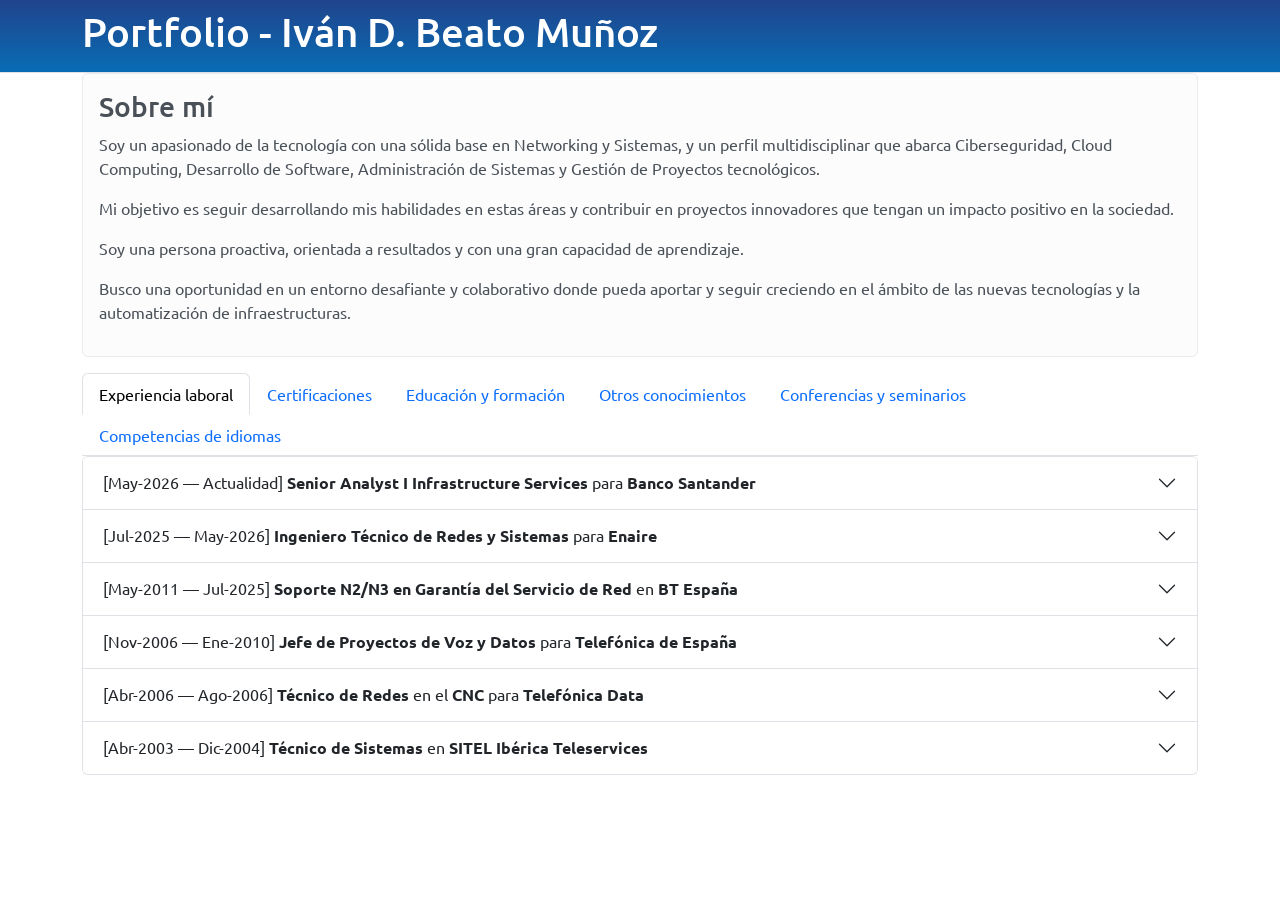
==== commit 304db5e6: "Add files via upload" ====
--- a/index.html
+++ b/index.html
@@ -110,7 +110,7 @@
                                                 <li>Generación de documentación técnica.</li>
                                                 <li>Relación con clientes y fabricantes.</li>
                                                 <li>Monitorización y mantenimiento de la red.</li>
-                                                <li>Ejecución de trabajos programados fuera de h.</li>
+                                                <li>Ejecución de trabajos programados fuera de horas.</li>
                                                 <li>Mantenimiento de certificados TLS en SBCs y Balanceadores F5 BigIP.</li>
                                                 <li>Programación de scripts para la automatización de tareas de mantenimiento en lenguajes Bash Shell Script, Perl, Python y VBScript.</li>
                                                 <li>Análisis de tráfico de red y bloqueo de intentos de acceso no autorizados en los SBCs.</li>
@@ -123,7 +123,7 @@
                                     <div class="accordion-item">
                                         <h2 class="accordion-header">
                                         <button class="accordion-button collapsed" type="button" data-bs-toggle="collapse" data-bs-target="#experiencia3" aria-expanded="false" aria-controls="#experiencia3">
-                                            [Nov-2006 &mdash; Ene-2010]&nbsp;<b>Jefe de Proyectos Voz y Datos</b>&nbsp;para&nbsp;<b>Telefónica de España</b>
+                                            [Nov-2006 &mdash; Ene-2010]&nbsp;<b>Jefe de Proyectos de Voz y Datos</b>&nbsp;para&nbsp;<b>Telefónica de España</b>
                                         </button>
                                         </h2>
                                         <div id="experiencia3" class="accordion-collapse collapse" data-bs-parent="#accordionExperiencias">
@@ -144,7 +144,7 @@
                                     <div class="accordion-item">
                                         <h2 class="accordion-header">
                                         <button class="accordion-button collapsed" type="button" data-bs-toggle="collapse" data-bs-target="#experiencia2" aria-expanded="false" aria-controls="#experiencia2">
-                                            [Abr-2006 &mdash; Ago-2006]&nbsp;<b>Técnico de Redes en el CNC</b>&nbsp;para&nbsp;<b>Telefónica Data</b>
+                                            [Abr-2006 &mdash; Ago-2006]&nbsp;<b>Técnico de Redes</b>&nbsp;en el&nbsp;<b>CNC</b>&nbsp;para&nbsp;<b>Telefónica Data</b>
                                         </button>
                                         </h2>
                                         <div id="experiencia2" class="accordion-collapse collapse" data-bs-parent="#accordionExperiencias">
@@ -199,7 +199,7 @@
                                         <td><b>Fortinet Certified Associate Cybersecurity</b></td>
                                         <td>1596208105IB</td>
                                         <td class="text-center">28-Sep-2024</td>
-                                        <td class="text-center">8-Abr-2028</td>
+                                        <td class="text-center">08-Abr-2028</td>
                                         <td class="text-center">
                                             <button class="btn btn-link p-0 border-0 bg-transparent" data-bs-toggle="modal" data-bs-target="#certModal" data-src="img/fca.png">
                                                 <svg xmlns="http://www.w3.org/2000/svg" width="16" height="16" fill="currentColor" class="bi bi-eye" viewBox="0 0 16 16">
@@ -213,8 +213,8 @@
                                         <td class="text-right">2</td>
                                         <td><b>Certified Ethical Hacker</b></td>
                                         <td>ECC22741272305</td>
-                                        <td class="text-center">8-Ene-2018</td>
-                                        <td class="text-center">7-Ene-2021</td>
+                                        <td class="text-center">08-Ene-2018</td>
+                                        <td class="text-center">07-Ene-2021</td>
                                         <td class="text-center">
                                             <button class="btn btn-link p-0 border-0 bg-transparent" data-bs-toggle="modal" data-bs-target="#certModal" data-src="img/ceh.png">
                                                 <svg xmlns="http://www.w3.org/2000/svg" width="16" height="16" fill="currentColor" class="bi bi-eye" viewBox="0 0 16 16">
